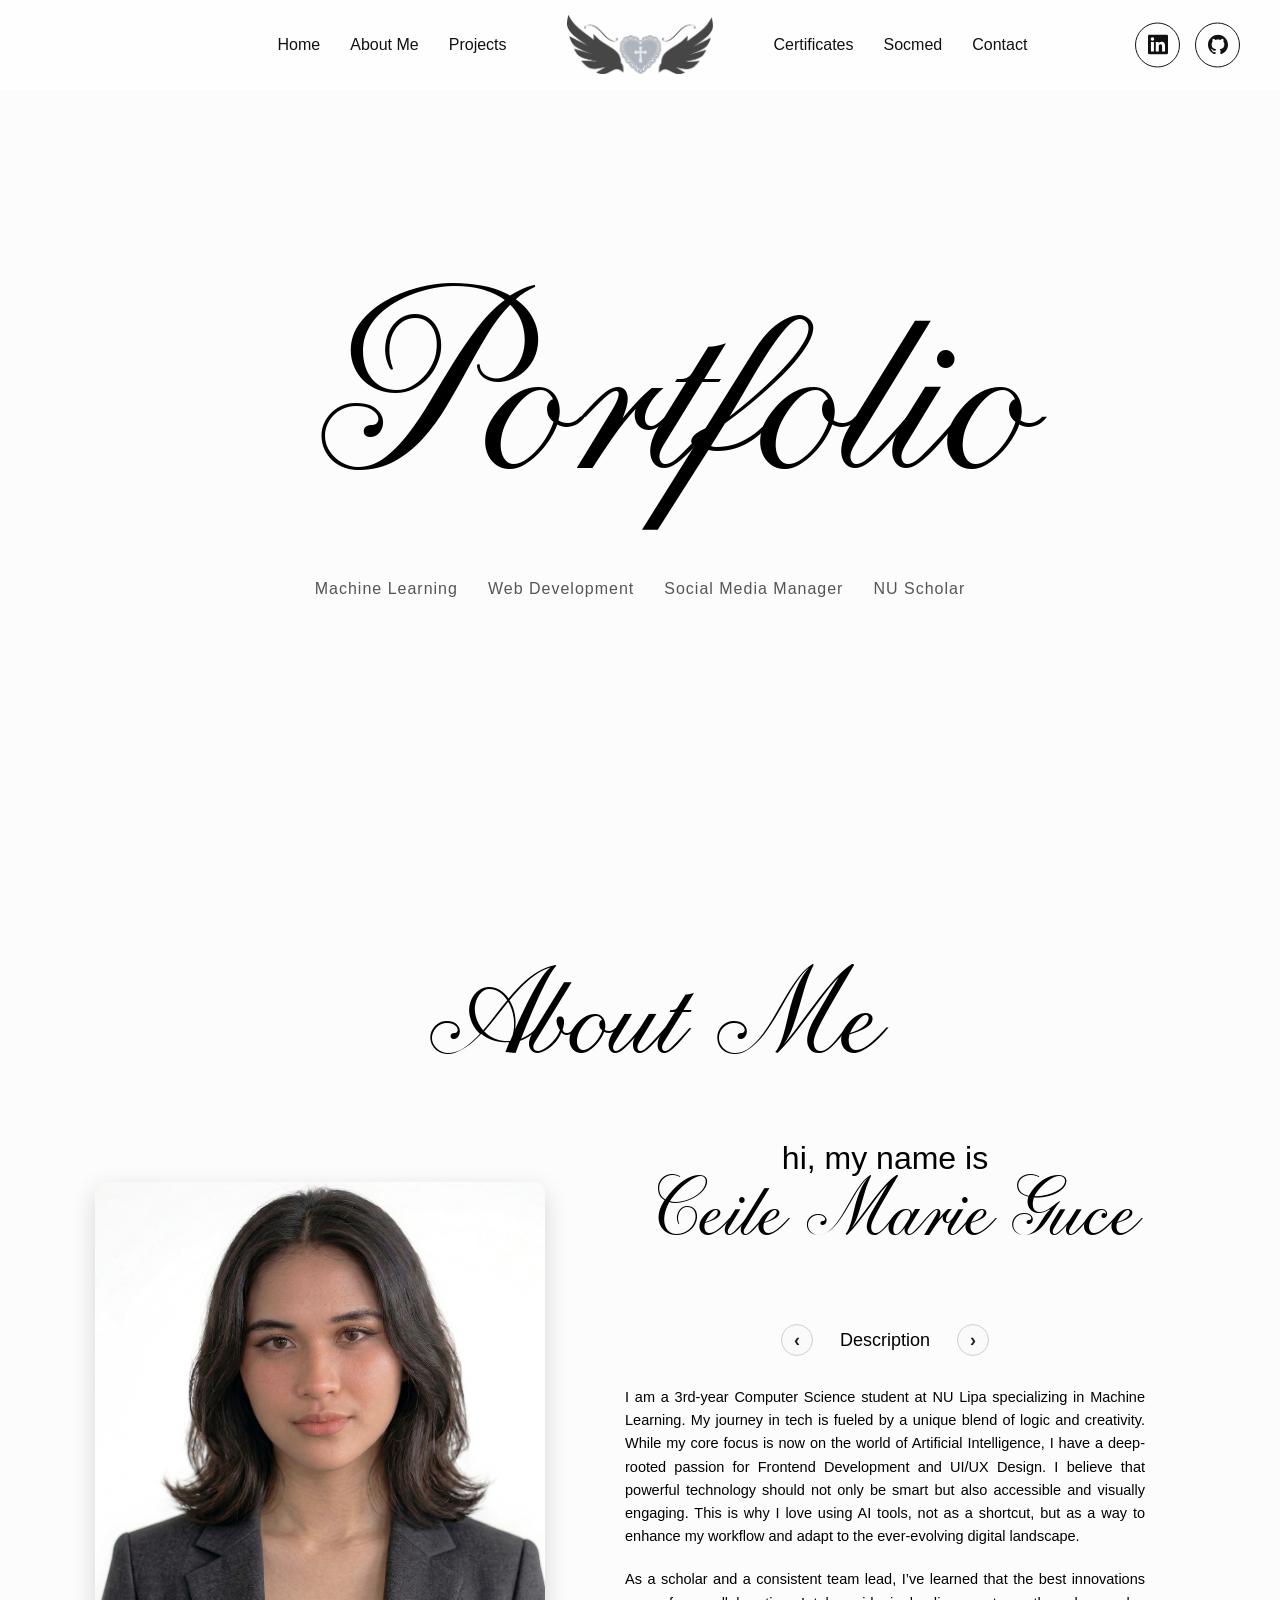
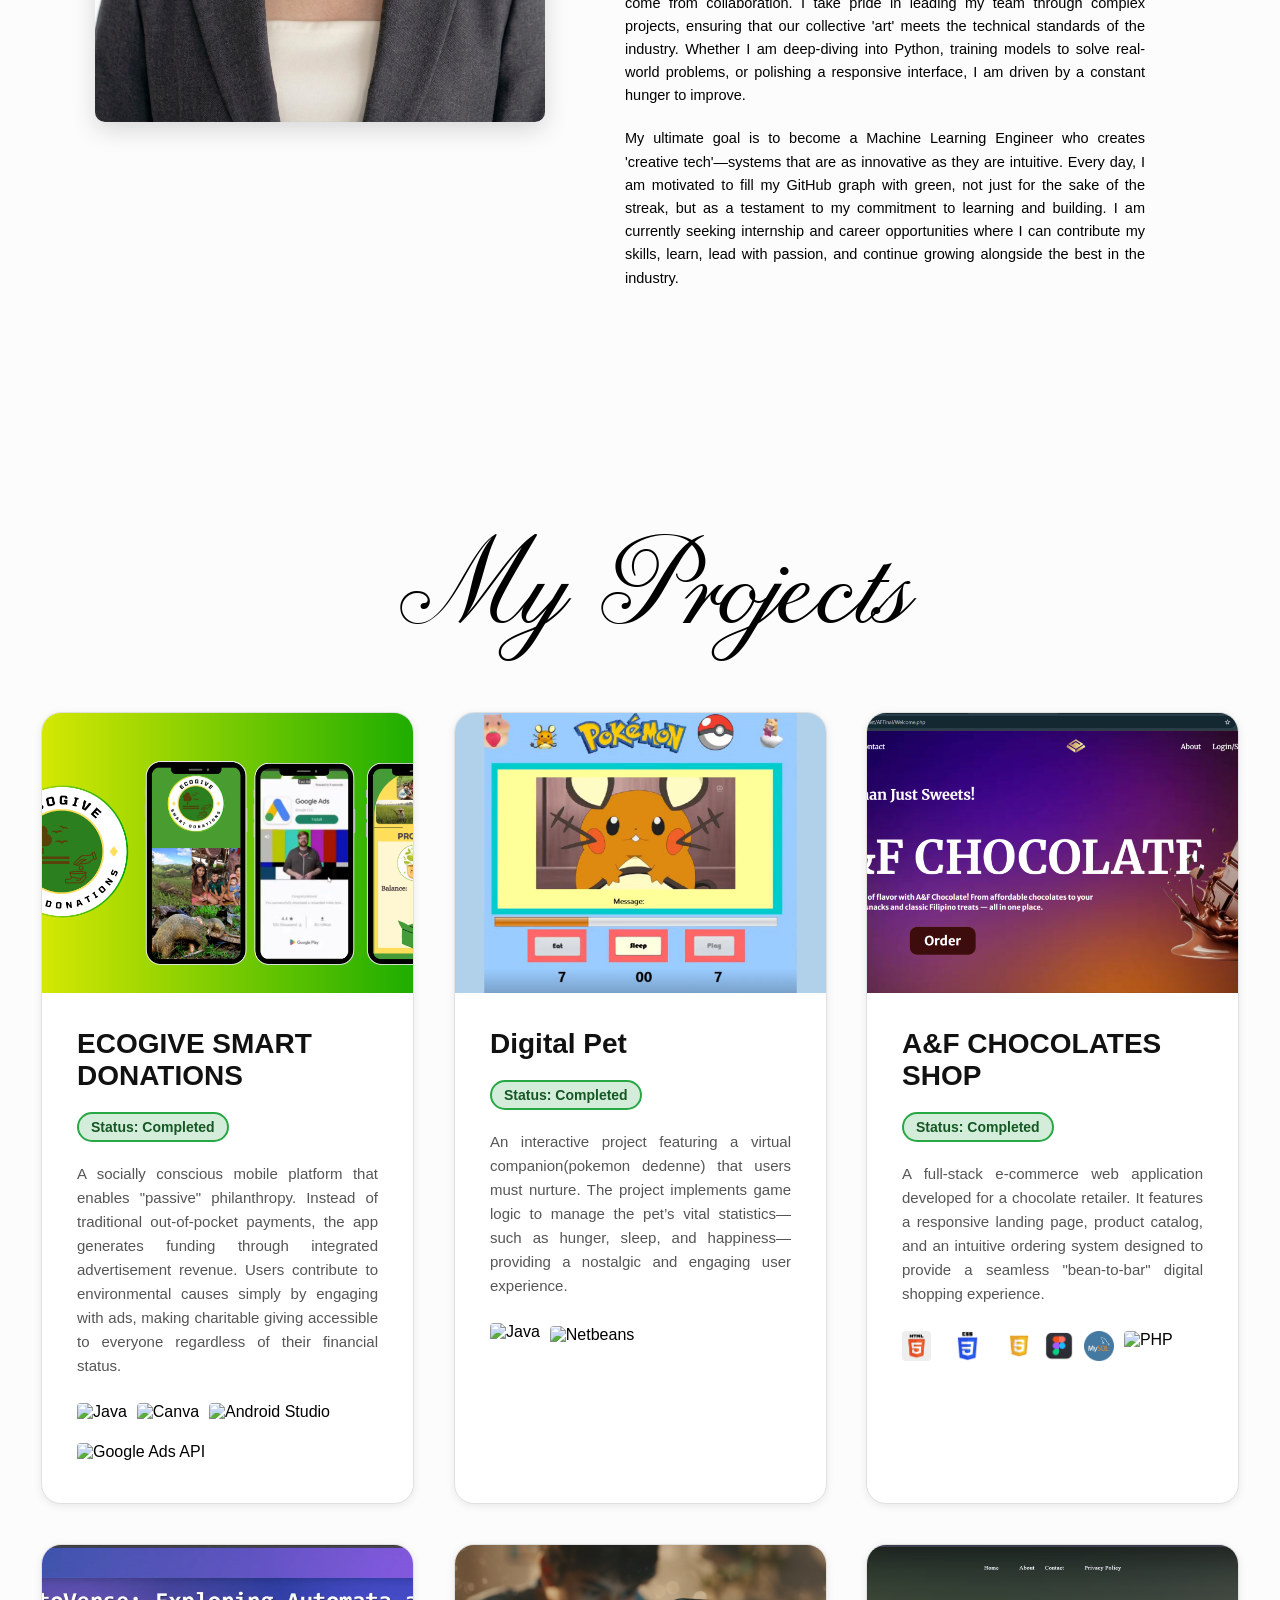
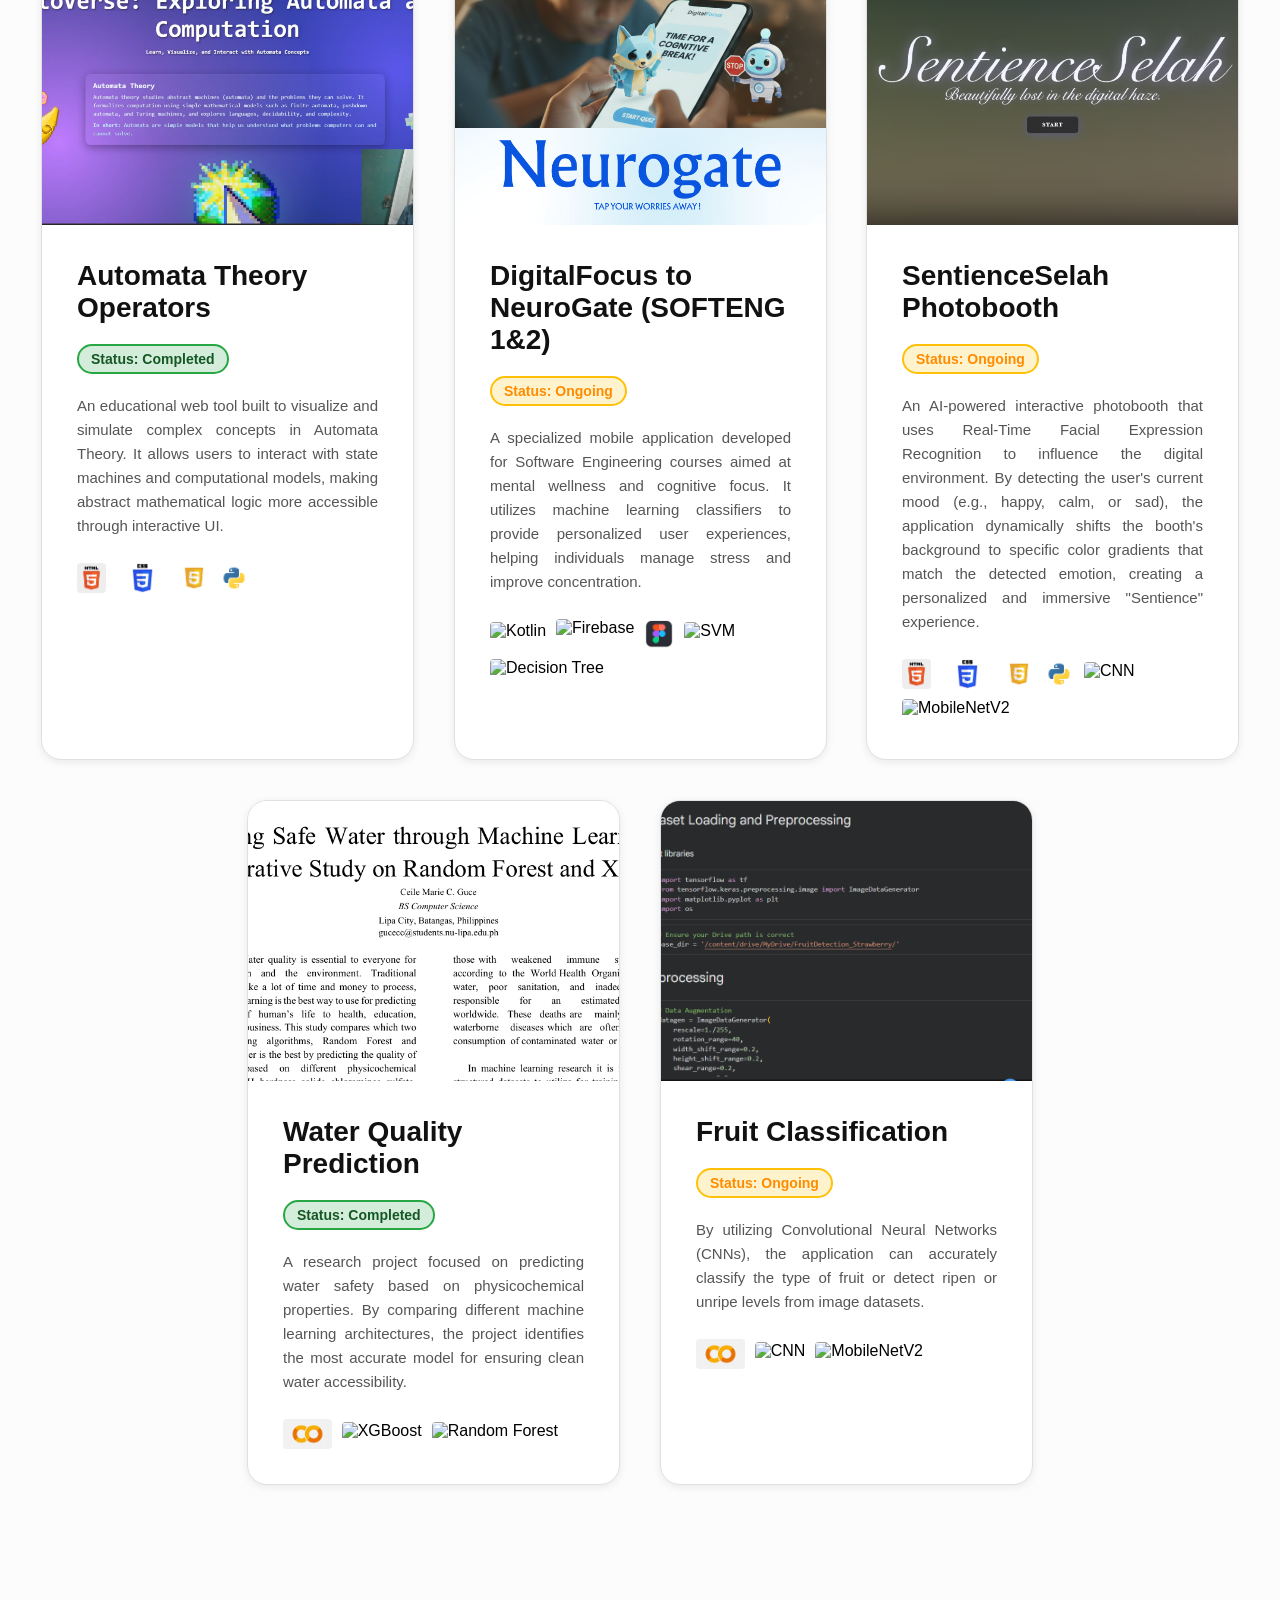
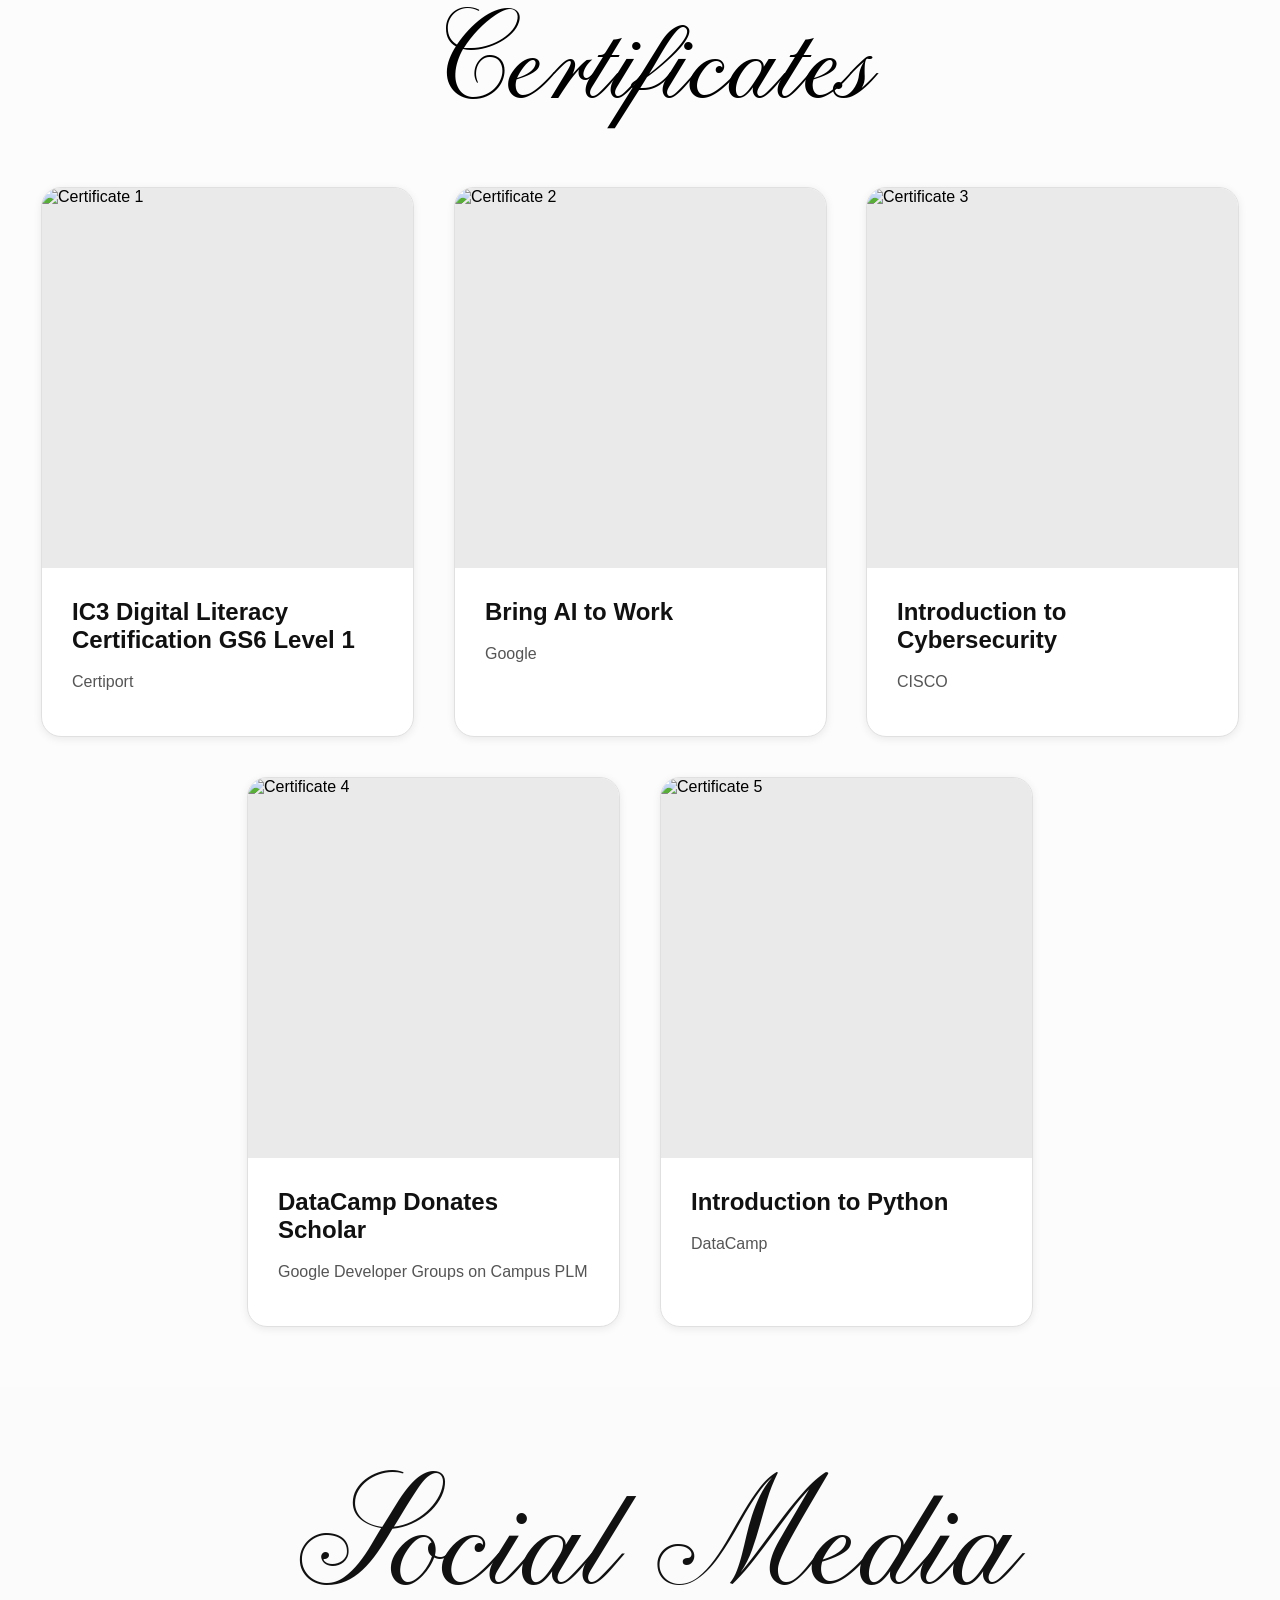
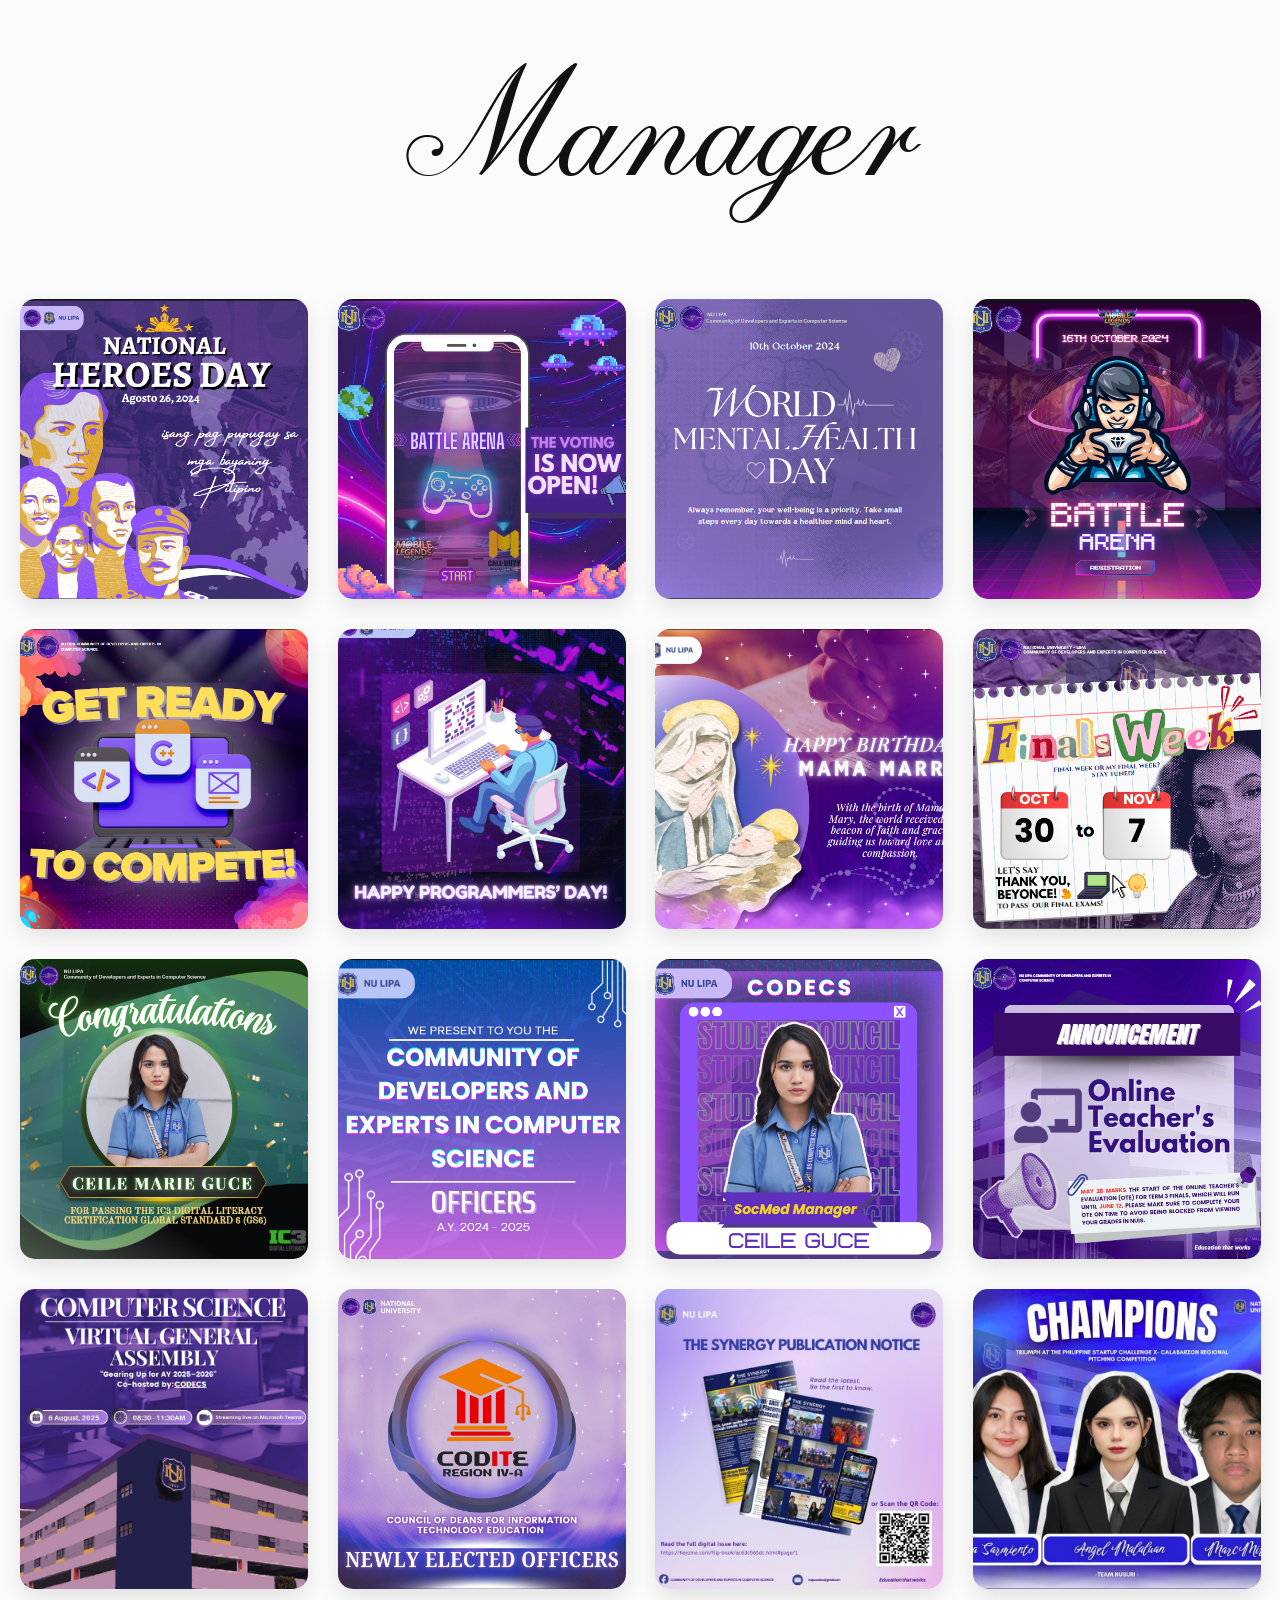
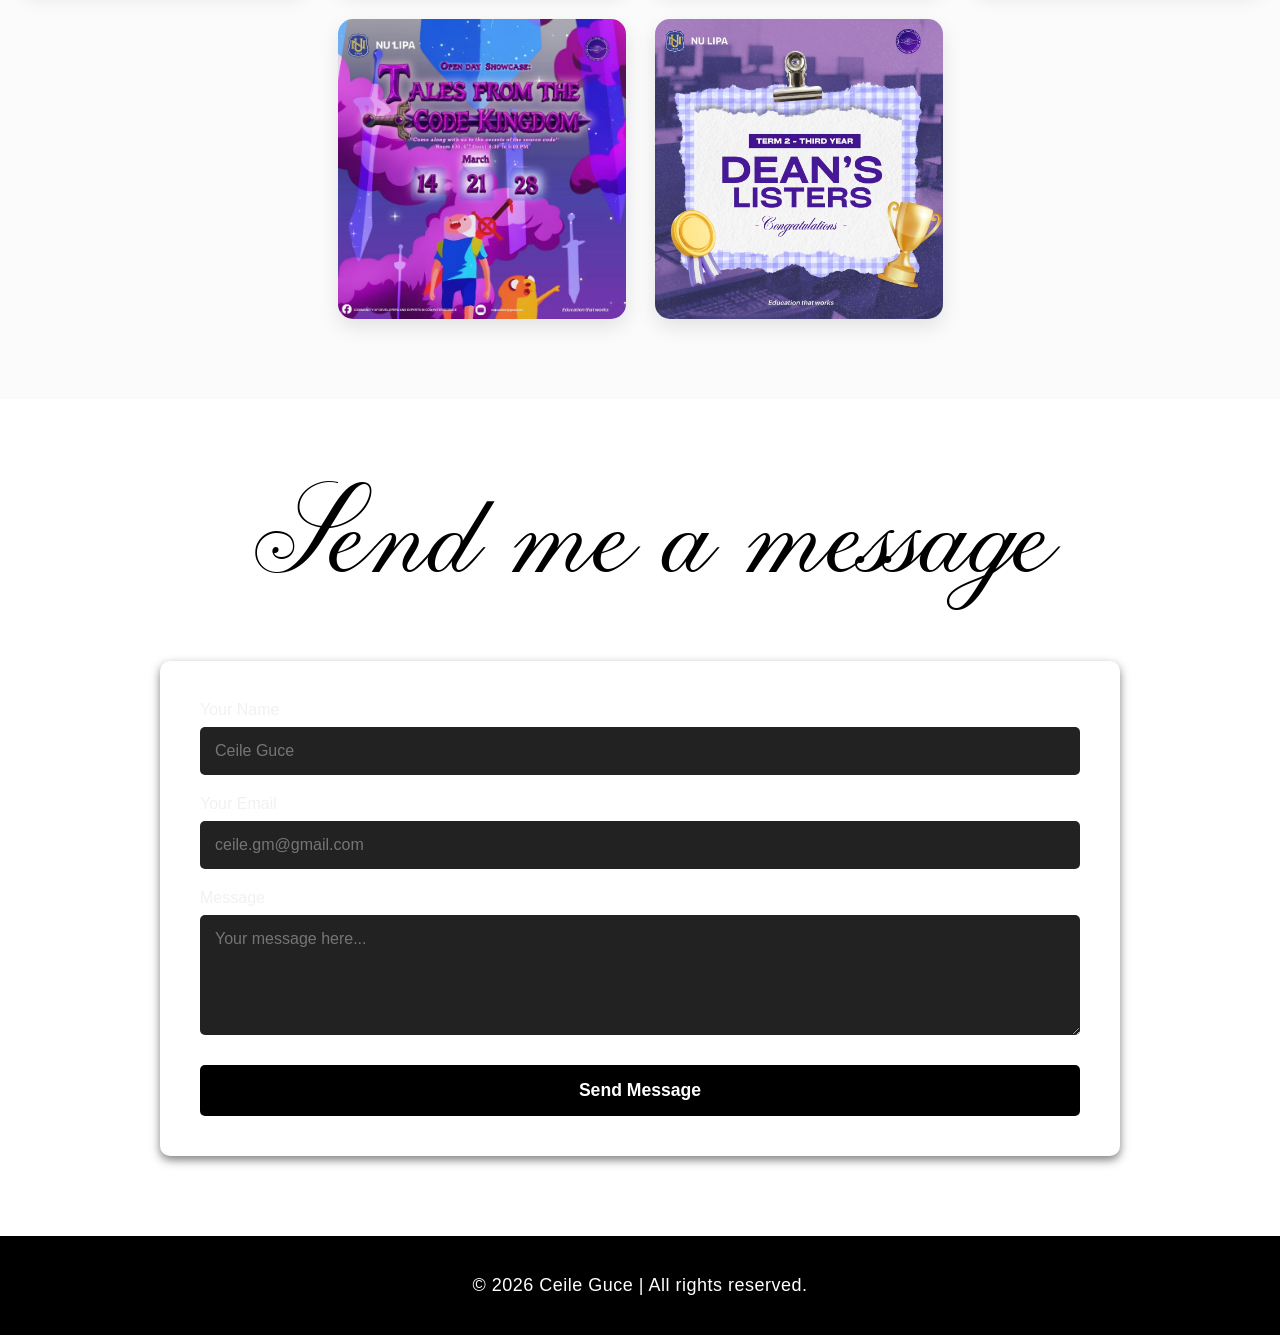
==== index.html @ 1e62b8c8 "changing the name" ====
﻿<!DOCTYPE html>
<html lang="en">
<head>
  <meta charset="utf-8" />
  <meta name="viewport" content="width=device-width, initial-scale=1.0"/>
  <title>Ceile Guce | Portfolio</title>
  <link rel="icon" type="image/png" href="images/icon.png" sizes="32x32">
  <link rel="apple-touch-icon" href="images/icon.png">
  <link rel="shortcut icon" href="images/icon.png" type="image/png">
  <link rel="stylesheet" href="styles.css?v=2">
  <script src="script.js"></script>
</head>
<body>


<header class="main-header">
    <!-- Hamburger Menu Icon -->
    <div class="hamburger" id="hamburger">
        <span></span>
        <span></span>
        <span></span>
    </div>

    <nav class="top-left-nav">
        <a href="#introduction" class="nav-link">Home</a>
        <a href="#about" class="nav-link">About Me</a>
        <a href="#csprj" class="nav-link">Projects</a>
    </nav>

    <!-- Top Center Logo -->
    <div class="top-center-logo">
        <img src="images/faith.png" alt="Faith Logo" class="logo-img">
    </div>

    <nav class="top-right-nav">
        <a href="#Certs" class="nav-link">Certificates</a>    
        <a href="#socmed-section" class="nav-link">Socmed</a>
        <a href="#contact-section" class="nav-link">Contact</a>
    </nav>

    <!-- Social Icons at Top Right -->
    <div class="social-icons">
        <a href="https://www.linkedin.com/in/ceile-marie-g-1647b1299/" target="_blank" rel="noopener noreferrer" class="social-circle" aria-label="LinkedIn">
            <svg viewBox="0 0 24 24" xmlns="http://www.w3.org/2000/svg">
                <path d="M20.447 20.452h-3.554v-5.569c0-1.328-.027-3.037-1.852-3.037-1.853 0-2.136 1.445-2.136 2.939v5.667H9.351V9h3.414v1.561h.046c.477-.9 1.637-1.85 3.37-1.85 3.601 0 4.267 2.37 4.267 5.455v6.286zM5.337 7.433c-1.144 0-2.063-.926-2.063-2.065 0-1.138.92-2.063 2.063-2.063 1.14 0 2.064.925 2.064 2.063 0 1.139-.925 2.065-2.064 2.065zm1.782 13.019H3.555V9h3.564v11.452zM22.225 0H1.771C.792 0 0 .774 0 1.729v20.542C0 23.227.792 24 1.771 24h20.451C23.2 24 24 23.227 24 22.271V1.729C24 .774 23.2 0 22.222 0h.003z"/>
            </svg>
        </a>
        <a href="https://github.com/Ceilemarie" target="_blank" rel="noopener noreferrer" class="social-circle" aria-label="GitHub">
            <svg viewBox="0 0 24 24" xmlns="http://www.w3.org/2000/svg">
                <path d="M12 .297c-6.63 0-12 5.373-12 12 0 5.303 3.438 9.8 8.205 11.385.6.113.82-.258.82-.577 0-.285-.01-1.04-.015-2.04-3.338.724-4.042-1.61-4.042-1.61C4.422 18.07 3.633 17.7 3.633 17.7c-1.087-.744.084-.729.084-.729 1.205.084 1.838 1.236 1.838 1.236 1.07 1.835 2.809 1.305 3.495.998.108-.776.417-1.305.76-1.605-2.665-.3-5.466-1.332-5.466-5.93 0-1.31.465-2.38 1.235-3.22-.135-.303-.54-1.523.105-3.176 0 0 1.005-.322 3.3 1.23.96-.267 1.98-.399 3-.405 1.02.006 2.04.138 3 .405 2.28-1.552 3.285-1.23 3.285-1.23.645 1.653.24 2.873.12 3.176.765.84 1.23 1.91 1.23 3.22 0 4.61-2.805 5.625-5.475 5.92.42.36.81 1.096.81 2.22 0 1.606-.015 2.896-.015 3.286 0 .315.21.69.825.57C20.565 22.092 24 17.592 24 12.297c0-6.627-5.373-12-12-12"/>
            </svg>
        </a>
    </div>
</header>


<section id="introduction" class="introc">
    <div class="intro-container">
        <h1 class="title">Portfolio</h1>
        <div class="credits-container">
            <span class="credit-item">Machine Learning</span>
            <span class="credit-item">Web Development</span>
            <span class="credit-item">Social Media Manager</span>
            <span class="credit-item">NU Scholar</span>
        </div>
    </div>
</section>

<section id="about" class="aboutc">
    <h2 class="boutme">About Me</h2>

    <div class="about-content">
        <div class="about-image">
            <img src="images/ceileg_formaltest.png" alt="Ceile Marie Guce" class="profile-photo">
        </div>
        <div class="about-text-content">
            <div class="name-intro">
                <p>hi, my name is</p>
                <span class="name">Ceile Marie Guce</span>
            </div>

            <div class="moreinfo compact-info">
                <div class="arrow-nav">
                    <button class="arrow-btn prev-btn" id="prev-btn" aria-label="Previous info">‹</button>
                    <span class="tab-name" id="tab-name">Description</span>
                    <button class="arrow-btn next-btn" id="next-btn" aria-label="Next info">›</button>
                </div>
                <div class="dynamic-content">
                    <div id="dynamic-info">
                        <p style="text-align: justify !important; margin-bottom: 20px; display: block;">I am a 3rd-year Computer Science student at NU Lipa specializing in Machine Learning. My journey in tech is fueled by a unique blend of logic and creativity. While my core focus is now on the world of Artificial Intelligence, I have a deep-rooted passion for Frontend Development and UI/UX Design. I believe that powerful technology should not only be smart but also accessible and visually engaging. This is why I love using AI tools, not as a shortcut, but as a way to enhance my workflow and adapt to the ever-evolving digital landscape.</p>
                        <p style="text-align: justify !important; margin-bottom: 20px; display: block;">As a scholar and a consistent team lead, I’ve learned that the best innovations come from collaboration. I take pride in leading my team through complex projects, ensuring that our collective 'art' meets the technical standards of the industry. Whether I am deep-diving into Python, training models to solve real-world problems, or polishing a responsive interface, I am driven by a constant hunger to improve.</p>
                        <p style="text-align: justify !important; margin-bottom: 20px; display: block;">My ultimate goal is to become a Machine Learning Engineer who creates 'creative tech'—systems that are as innovative as they are intuitive. Every day, I am motivated to fill my GitHub graph with green, not just for the sake of the streak, but as a testament to my commitment to learning and building. I am currently seeking internship and career opportunities where I can contribute my skills, learn, lead with passion, and continue growing alongside the best in the industry.</p>
                    </div>
                </div>
            </div>

            <div class="info-content-templates" hidden>
                <div id="description">
                    <p style="text-align: justify !important; margin-bottom: 20px; display: block;">I am a 3rd-year Computer Science student at NU Lipa specializing in Machine Learning. My journey in tech is fueled by a unique blend of logic and creativity. While my core focus is now on the world of Artificial Intelligence, I have a deep-rooted passion for Frontend Development and UI/UX Design. I believe that powerful technology should not only be smart but also accessible and visually engaging. This is why I love using AI tools, not as a shortcut, but as a way to enhance my workflow and adapt to the ever-evolving digital landscape.</p>
                    <p style="text-align: justify !important; margin-bottom: 20px; display: block;">As a scholar and a consistent team lead, I’ve learned that the best innovations come from collaboration. I take pride in leading my team through complex projects, ensuring that our collective 'art' meets the technical standards of the industry. Whether I am deep-diving into Python, training models to solve real-world problems, or polishing a responsive interface, I am driven by a constant hunger to improve.</p>
                    <p style="text-align: justify !important; margin-bottom: 20px; display: block;">My ultimate goal is to become a Machine Learning Engineer who creates 'creative tech'—systems that are as innovative as they are intuitive. Every day, I am motivated to fill my GitHub graph with green, not just for the sake of the streak, but as a testament to my commitment to learning and building. I am currently seeking internship and career opportunities where I can contribute my skills, learn, lead with passion, and continue growing alongside the best in the industry.</p>
                </div>
                
                <div id="education">
                    <ul>
                        <li>Bachelor of Science in Computer Science specialization in Machine Learning, National University-Lipa (2023-2027)</li>
                        <li>Fernando Air Base Integrated National High School (2017-2023)</li>
                    </ul>
                </div>
                <div id="experience">
                    <ul>
                        <li>Freelance Web Developer - Built a website for Capstone Project of Grade 12 students (PlastiScan).</li>
                        <li>Social Media Manager, CODECS (2024-2026).</li>
                        <li>BSCS Model for Marketing, NULipa (2023).</li>
                        <li>Representative, GIP (2025-2026).</li>
                    </ul>
                </div>
                <div id="skills">
                    <div class="skills-container">
                        <div class="skill-item">
                            <img src="programming_logo/html.webp" alt="HTML5" class="skill-logo">
                            <p>HTML5</p>
                        </div>
                        <div class="skill-item">
                            <img src="programming_logo/css.png" alt="CSS3" class="skill-logo">
                            <p>CSS3</p>
                        </div>
                        <div class="skill-item">
                            <img src="programming_logo/javascript.webp" alt="JavaScript" class="skill-logo">
                            <p>JavaScript</p>
                        </div>
                        <div class="skill-item">
                            <img src="programming_logo/python.png" alt="Python" class="skill-logo">
                            <p>Python</p>
                        </div>
                        <div class="skill-item">
                            <img src="programming_logo/google colab.png" alt="Google Colab" class="skill-logo">
                            <p>Google Colab</p>
                        </div>
                        <div class="skill-item">
                            <img src="programming_logo/Figma.png" alt="Figma" class="skill-logo">
                            <p>Figma</p>
                        </div>
                        <div class="skill-item">
                            <img src="programming_logo/mysql.png" alt="SQL" class="skill-logo">
                            <p>SQL</p>
                        </div>
                    </div>
                </div>
                <div id="achievements">
                    <ul>
                        <li>University Academic Excellence Benefit Scholar @ National University Lipa.</li>
                        <li>Google DataCamp Donates Scholar (2026).</li>
                        <li>Dean's Lister (Rank 3 | Term 2)</li>
                        <li>Selected as BSCS Model for Marketing, National University Lipa (2023).</li>
                        <li>Contributed to collaborative and client-facing project.</li>
                    </ul>
                </div>
            </div>
        </div>
    </div>

</section>




<!---Projects Section -->
<section id="csprj" class="projects">
  <h2 class="prj">My Projects</h2>
  
  <div class="projects-grid">
      <!-- Project 1 -->
      <a href="https://github.com/Ceilemarie/ECOGIVE" target="_blank" rel="noopener noreferrer" class="project-card">
          <div class="project-image-container">
              <!-- Change the src to your actual project image -->
              <img src="images/ecogive.png" alt="Project 1" class="project-img">
          </div>
          <div class="project-details">
              <h3 class="project-title">ECOGIVE SMART DONATIONS</h3>
              <span class="project-status completed">Status: Completed</span>
              <p class="project-desc"> A socially conscious mobile platform that enables "passive" philanthropy. Instead of traditional out-of-pocket payments, the app generates funding through integrated advertisement revenue. Users contribute to environmental causes simply by engaging with ads, making charitable giving accessible to everyone regardless of their financial status.</p>
              
              <div class="project-tech">
                  <img src="https://cdn.jsdelivr.net/gh/devicons/devicon@latest/icons/java/java-original.svg" alt="Java" class="tech-logo-img">
                  <img src="https://cdn.jsdelivr.net/gh/devicons/devicon@latest/icons/canva/canva-original.svg" alt="Canva" class="tech-logo-img">
                  <img src="https://cdn.jsdelivr.net/gh/devicons/devicon@latest/icons/androidstudio/androidstudio-original.svg" alt="Android Studio" class="tech-logo-img">
                  <img src="https://img.shields.io/badge/Google_Ads_API-4285F4?logo=googleads&logoColor=white" alt="Google Ads API" class="tech-logo-img" style="height:25px; object-fit:contain; border-radius:4px;">
                </div>
            </div>
        </a>

      <!-- Project 2 -->
      <a href="https://github.com/Ceilemarie/DigitalPet" target="_blank" rel="noopener noreferrer" class="project-card">
          <div class="project-image-container">
              <img src="images/digitalpet.png" alt="Project 2" class="project-img">
          </div>
          <div class="project-details">
              <h3 class="project-title">Digital Pet</h3>
                <span class="project-status completed">Status: Completed</span>
              <p class="project-desc">An interactive project featuring a virtual companion(pokemon dedenne) that users must nurture. The project implements game logic to manage the pet’s vital statistics—such as hunger, sleep, and happiness—providing a nostalgic and engaging user experience.</p>
              
              <div class="project-tech">
                  <img src="https://cdn.jsdelivr.net/gh/devicons/devicon@latest/icons/java/java-original.svg" alt="Java" class="tech-logo-img">
                  <img src="https://img.shields.io/badge/NetBeans-1b6ac6?logo=apache-netbeans&logoColor=white" alt="Netbeans" class="tech-logo-img" style="height:25px; object-fit:contain; border-radius:4px;">
              </div>
          </div>
      </a>

      <!-- Project 3-->
      <a href="https://github.com/Ceilemarie/A-F" target="_blank" rel="noopener noreferrer" class="project-card">
          <div class="project-image-container">
              <img src="images/a&f.png" alt="Project 3" class="project-img">
          </div>
          <div class="project-details">
              <h3 class="project-title">A&F CHOCOLATES SHOP</h3>
                <span class="project-status completed">Status: Completed</span>
              <p class="project-desc">A full-stack e-commerce web application developed for a chocolate retailer. It features a responsive landing page, product catalog, and an intuitive ordering system designed to provide a seamless "bean-to-bar" digital shopping experience.</p>
              
              <div class="project-tech">
                  <img src="programming_logo/html.webp" alt="HTML" class="tech-logo-img">
                  <img src="programming_logo/css.png" alt="CSS" class="tech-logo-img">
                  <img src="programming_logo/javascript.webp" alt="JavaScript" class="tech-logo-img">
                  <img src="programming_logo/Figma.png" alt="Figma" class="tech-logo-img">
                  <img src="programming_logo/mysql.png" alt="MySQL" class="tech-logo-img">
                  <img src="https://cdn.jsdelivr.net/gh/devicons/devicon@latest/icons/php/php-original.svg" alt="PHP" class="tech-logo-img">
              </div>
          </div>
      </a>

       <!-- Project 4-->
       <a href="https://github.com/Ceilemarie/AUTOMATA-THEORY-OPERATORS" target="_blank" rel="noopener noreferrer" class="project-card">
          <div class="project-image-container">
              <img src="images/automata.png" alt="Project 4" class="project-img">
          </div>
          <div class="project-details">
              <h3 class="project-title">Automata Theory Operators</h3>
                <span class="project-status completed">Status: Completed</span>
              <p class="project-desc">An educational web tool built to visualize and simulate complex concepts in Automata Theory. It allows users to interact with state machines and computational models, making abstract mathematical logic more accessible through interactive UI.</p>
              
              <div class="project-tech">
                  <img src="programming_logo/html.webp" alt="HTML" class="tech-logo-img">
                  <img src="programming_logo/css.png" alt="CSS" class="tech-logo-img">
                  <img src="programming_logo/javascript.webp" alt="JavaScript" class="tech-logo-img">
                  <img src="programming_logo/python.png" alt="Python" class="tech-logo-img">
              </div>
          </div>
      </a>

        <!-- Project 5-->
       <a href="https://github.com/your-username/neurogate-repo" target="_blank" rel="noopener noreferrer" class="project-card">
          <div class="project-image-container">
              <img src="images/Neurogate .png" alt="Project 5" class="project-img">
          </div>
          <div class="project-details">
              <h3 class="project-title">DigitalFocus to NeuroGate (SOFTENG 1&2)</h3>
              <span class="project-status ongoing">Status: Ongoing</span>
              <p class="project-desc">A specialized mobile application developed for Software Engineering courses aimed at mental wellness and cognitive focus. It utilizes machine learning classifiers to provide personalized user experiences, helping individuals manage stress and improve concentration.</p>
              
              <div class="project-tech">
                  <img src="https://img.shields.io/badge/Kotlin-B125EA?logo=kotlin&logoColor=white" alt="Kotlin" class="tech-logo-img" style="height:25px; object-fit:contain; border-radius:4px;">
                  <img src="https://cdn.jsdelivr.net/gh/devicons/devicon@latest/icons/firebase/firebase-original.svg" alt="Firebase" class="tech-logo-img">
                  <img src="programming_logo/Figma.png" alt="Figma" class="tech-logo-img">
                  <img src="https://img.shields.io/badge/SVM-FF6F00?logo=scikit-learn&logoColor=white" alt="SVM" class="tech-logo-img" style="height:25px; object-fit:contain; border-radius:4px;">
                  <img src="https://img.shields.io/badge/Decision_Tree-4CAF50?logo=scikitlearn&logoColor=white" alt="Decision Tree" class="tech-logo-img" style="height:25px; object-fit:contain; border-radius:4px;">
              </div>
          </div>
      </a>
       
        <!-- Project 6-->
       <a href="https://github.com/your-username/sentience-repo" target="_blank" rel="noopener noreferrer" class="project-card">
          <div class="project-image-container">
              <img src="images/sentience.png" alt="Project 6" class="project-img">
          </div>
          <div class="project-details">
              <h3 class="project-title">SentienceSelah Photobooth</h3>
              <span class="project-status ongoing">Status: Ongoing</span>
              <p class="project-desc">An AI-powered interactive photobooth that uses Real-Time Facial Expression Recognition to influence the digital environment. By detecting the user's current mood (e.g., happy, calm, or sad), the application dynamically shifts the booth's background to specific color gradients that match the detected emotion, creating a personalized and immersive "Sentience" experience.</p>
              <div class="project-tech">
                  <img src="programming_logo/html.webp" alt="HTML" class="tech-logo-img">
                  <img src="programming_logo/css.png" alt="CSS" class="tech-logo-img">
                  <img src="programming_logo/javascript.webp" alt="JavaScript" class="tech-logo-img">
                  <img src="programming_logo/python.png" alt="Python" class="tech-logo-img">
                  <img src="https://img.shields.io/badge/CNN-FF9900?logo=tensorflow&logoColor=white" alt="CNN" class="tech-logo-img" style="height:25px; object-fit:contain; border-radius:4px;">
                  <img src="https://img.shields.io/badge/MobileNetV2-00599C?logo=keras&logoColor=white" alt="MobileNetV2" class="tech-logo-img" style="height:25px; object-fit:contain; border-radius:4px;">
              </div>


                         
          </div>
      </a>
               <!-- Project 7-->
       <a href="https://github.com/Ceilemarie/Water_Quality_Prediction-Using-XGBoost-Random-Forest" target="_blank" rel="noopener noreferrer" class="project-card">
          <div class="project-image-container">
              <img src="images/water.png" alt="Project 7" class="project-img">
          </div>
          <div class="project-details">
              <h3 class="project-title">Water Quality Prediction</h3>
              <span class="project-status completed">Status: Completed</span>
              <p class="project-desc">A research project focused on predicting water safety based on physicochemical properties. By comparing different machine learning architectures, the project identifies the most accurate model for ensuring clean water accessibility.</p>
              <div class="project-tech">
                  <img src="programming_logo/google colab.png" alt="Google Colab" class="tech-logo-img">
                  <img src="https://img.shields.io/badge/XGBoost-1296DB?logo=xgboost&logoColor=white" alt="XGBoost" class="tech-logo-img" style="height:25px; object-fit:contain; border-radius:4px;">
                  <img src="https://img.shields.io/badge/Random_Forest-4CAF50?logo=scikitlearn&logoColor=white" alt="Random Forest" class="tech-logo-img" style="height:25px; object-fit:contain; border-radius:4px;">
    
              </div>


                            
          </div>
      </a>
                  <!-- Project 8-->
       <a href="https://github.com/Ceilemarie/StrawberryClassification_CustomCNN-MobileNetV2" target="_blank" rel="noopener noreferrer" class="project-card">
          <div class="project-image-container">
              <img src="images/fruit.png" alt="Project 8" class="project-img">
          </div>
          <div class="project-details">
              <h3 class="project-title">Fruit Classification</h3>
                <span class="project-status ongoing">Status: Ongoing</span>
              <p class="project-desc">By utilizing Convolutional Neural Networks (CNNs), the application can accurately classify the type of fruit or detect ripen or unripe levels from image datasets.</p>
              <div class="project-tech">
                  <img src="programming_logo/google colab.png" alt="Google Colab" class="tech-logo-img">
                  <img src="https://img.shields.io/badge/CNN-FF9900?logo=tensorflow&logoColor=white" alt="CNN" class="tech-logo-img" style="height:25px; object-fit:contain; border-radius:4px;">
                  <img src="https://img.shields.io/badge/MobileNetV2-00599C?logo=keras&logoColor=white" alt="MobileNetV2" class="tech-logo-img" style="height:25px; object-fit:contain; border-radius:4px;">
    
              </div>          
          </div>
      </a>


  </div>
</section>

 <section id="Certs" class="ctrs">
    <h1 class="certs-intro">Certificates</h1>
    <div class="certs-grid">
        <!-- Certificate 1 -->
        <div class="cert-card" onclick="openCertModal(this)">
            <div class="cert-image-container">
                <img src="PORTFOLIO PREVIEW ONLY - CEILE MARIE GUCE/1.PNG" alt="Certificate 1" class="cert-img">
            </div>
            <div class="cert-details">
                <h3 class="cert-title"> IC3 Digital Literacy Certification GS6 Level 1</h3>
                <p class="cert-desc">Certiport</p>
            </div>
        </div>
        <!-- Certificate 2 -->
        <div class="cert-card" onclick="openCertModal(this)">
            <div class="cert-image-container">
                <img src="PORTFOLIO PREVIEW ONLY - CEILE MARIE GUCE/2.PNG" alt="Certificate 2" class="cert-img">
            </div>
            <div class="cert-details">
                <h3 class="cert-title">Bring AI to Work</h3>
                <p class="cert-desc">Google</p>
            </div>
        </div>
        <!-- Certificate 3 -->
        <div class="cert-card" onclick="openCertModal(this)">
            <div class="cert-image-container">
                <img src="PORTFOLIO PREVIEW ONLY - CEILE MARIE GUCE/3.PNG" alt="Certificate 3" class="cert-img">
            </div>
            <div class="cert-details">
                <h3 class="cert-title">Introduction to Cybersecurity</h3>
                <p class="cert-desc">CISCO</p>
            </div>
        </div>

         <!-- Certificate 4 -->
        <div class="cert-card" onclick="openCertModal(this)">
            <div class="cert-image-container">
                <img src="PORTFOLIO PREVIEW ONLY - CEILE MARIE GUCE/4.PNG" alt="Certificate 4" class="cert-img">
            </div>
            <div class="cert-details">
                <h3 class="cert-title">DataCamp Donates Scholar</h3>
                <p class="cert-desc">Google Developer Groups on Campus PLM</p>
            </div>
        </div>

          <!-- Certificate 5 -->
        <div class="cert-card" onclick="openCertModal(this)">
            <div class="cert-image-container">
                <img src="PORTFOLIO PREVIEW ONLY - CEILE MARIE GUCE/5.PNG" alt="Certificate 5" class="cert-img">
            </div>
            <div class="cert-details">
                <h3 class="cert-title">Introduction to Python</h3>
                <p class="cert-desc">DataCamp</p>
            </div>
        </div>
    </div>
</section>

<!-- Certificate Modal -->
<div id="certModal" class="modal" onclick="closeCertModal(event)">
    <span class="close" onclick="closeCertModal(event)">&times;</span>
    <img class="modal-content" id="img01" oncontextmenu="return false;">
    <div id="caption"></div>
</div>



<section id="socmed-section" class="socmed-container">
    <h1 class="socmed-intro">Social Media Manager</h1>
    <div class="socmed-grid">
        <div class="socmed-card" onclick="openSocmedModal(this)" style="cursor: pointer;">
            <img src="images/post1.png" alt="Socmed Post" class="socmed-img">
        </div>
        <div class="socmed-card" onclick="openSocmedModal(this)" style="cursor: pointer;">
            <img src="images/post2.png" alt="Socmed Post" class="socmed-img">
        </div>
        <div class="socmed-card" onclick="openSocmedModal(this)" style="cursor: pointer;">
            <img src="images/post3.png" alt="Socmed Post" class="socmed-img">
        </div>
        <div class="socmed-card" onclick="openSocmedModal(this)" style="cursor: pointer;">
            <img src="images/post4.png" alt="Socmed Post" class="socmed-img">
        </div>
        <div class="socmed-card" onclick="openSocmedModal(this)" style="cursor: pointer;">
            <img src="images/post5.png" alt="Socmed Post" class="socmed-img">
        </div>
        <div class="socmed-card" onclick="openSocmedModal(this)" style="cursor: pointer;">
            <img src="images/post6.png" alt="Socmed Post" class="socmed-img">
        </div>
        <div class="socmed-card" onclick="openSocmedModal(this)" style="cursor: pointer;">
            <img src="images/post7.png" alt="Socmed Post" class="socmed-img">
        </div>
        <div class="socmed-card" onclick="openSocmedModal(this)" style="cursor: pointer;">
            <img src="images/post8.png" alt="Socmed Post" class="socmed-img">
        </div>
        <div class="socmed-card" onclick="openSocmedModal(this)" style="cursor: pointer;">
            <img src="images/post9.png" alt="Socmed Post" class="socmed-img">
        </div>
        <div class="socmed-card" onclick="openSocmedModal(this)" style="cursor: pointer;">
            <img src="images/post10.png" alt="Socmed Post" class="socmed-img">
        </div>
        <div class="socmed-card" onclick="openSocmedModal(this)" style="cursor: pointer;">
            <img src="images/post11.png" alt="Socmed Post" class="socmed-img">
        </div>
        <div class="socmed-card" onclick="openSocmedModal(this)" style="cursor: pointer;">
            <img src="images/post12.png" alt="Socmed Post" class="socmed-img">
        </div>
        <div class="socmed-card" onclick="openSocmedModal(this)" style="cursor: pointer;">
            <img src="images/post 13.jpg" alt="Socmed Post" class="socmed-img">
        </div>
        <div class="socmed-card" onclick="openSocmedModal(this)" style="cursor: pointer;">
            <img src="images/post 14.jpg" alt="Socmed Post" class="socmed-img">
        </div>
        <div class="socmed-card" onclick="openSocmedModal(this)" style="cursor: pointer;">
            <img src="images/post 15.jpg" alt="Socmed Post" class="socmed-img">
        </div>
        <div class="socmed-card" onclick="openSocmedModal(this)" style="cursor: pointer;">
            <img src="images/post 16.jpg" alt="Socmed Post" class="socmed-img">
        </div>
        <div class="socmed-card" onclick="openSocmedModal(this)" style="cursor: pointer;">
            <img src="images/post 17.jpg" alt="Socmed Post" class="socmed-img">
        </div>
        <div class="socmed-card" onclick="openSocmedModal(this)" style="cursor: pointer;">
            <img src="images/post 18.jpg" alt="Socmed Post" class="socmed-img">
        </div>
    </div>
</section>




<section id="contact-section" class="contact-container">
    <h2 class="contact-title">Send me a message</h2>
    <form class="contact-form" action="https://formsubmit.co/ceile.guce@gmail.com" method="POST">
        <!-- Optional form config -->
        <input type="hidden" name="_subject" value="New message from Portfolio!">
        <input type="hidden" name="_captcha" value="false">

        <div class="form-group">
            <label for="name">Your Name</label>
            <input type="text" id="name" name="name" placeholder="Ceile Guce" required>
        </div>
        
        <div class="form-group">
            <label for="email">Your Email</label>
            <input type="email" id="email" name="email" placeholder="ceile.gm@gmail.com" required>
        </div>
        
        <div class="form-group">
            <label for="message">Message</label>
            <textarea id="message" name="message" rows="5" placeholder="Your message here..." required></textarea>
        </div>
        
        <button type="submit" class="submit-btn">Send Message</button>
    </form>
</section>

<!-- Footer -->
<footer class="footer">
    <p>&copy; 2026 Ceile Guce | All rights reserved.</p>
</footer>

</body>
</html>
---- styles.css ----
@font-face {
  font-family: 'lt_perfume';
  src: url('./lt_perfume/LTPerfume-2.ttf');
}

@import url('https://fonts.googleapis.com/css2?family=Inter:wght@400;500;600;700&display=swap');
@import url('https://fonts.googleapis.com/css2?family=Poppins:wght@400;500;600&display=swap');

html {
  scroll-behavior: smooth;
}

* {
  box-sizing: border-box;
}

body, html {
  overflow-x: hidden !important;
  margin: 0;
  padding: 0;
  font-family: 'Inter', sans-serif;
  scroll-behavior: smooth; /* Enables smooth scrolling when clicking anchor text */
}

h1.title, .title {
  font-family: 'lt_perfume' !important;
  font-weight: lighter;
  font-size: 250px;
  text-align: center;
  padding: 20px 0;
  margin: 0;
  color: #000;
}

h2.boutme, .boutme, h1.certs-intro, .certs-intro, .contact-title, h2.prj {
  font-family: 'lt_perfume' !important;
  font-weight: lighter;
  font-size: 120px;
  text-align: center;
  margin: 0 0 30px 0;
  color: #000;
  width: 100%;
}

p {
  font-family: 'Inter', sans-serif;
  margin: 0;
  display: inline;
  line-height: 1;
  vertical-align: baseline;
}

.name-intro {
  display: flex;
  justify-content: center;
  align-items: center;
  gap: 10px;
  flex-wrap: wrap;
  margin-top: 0;
  margin-bottom: 0;
}

.name-intro p {
  font-size: 32px;
}

.center-name {
  display: flex;
  flex-direction: row;
  justify-content: center;
  align-items: center;
  gap: 15px;
  flex-wrap: wrap;
  width: 100%;
  margin-bottom: 40px;
  margin-top: 0;
  text-align: center;
}

.name {
  font-family: 'lt_perfume' !important;
  font-size: 80px;
  display: inline;
  margin: 0;
  line-height: 1;
  vertical-align: baseline;
}

.description {
  font-family: 'Inter', sans-serif;
  text-align: justify !important; text-justify: inter-word !important;
  margin-top: -30px;
}

.description p {
  display: block;
  font-family: 'Inter', sans-serif;
  font-size: 22px;
  line-height: 1.55;
  margin: 0;
  text-align: justify !important; text-justify: inter-word !important;
}

.dynamic-content {
  margin-top: 0px;
  display: flex;
  justify-content: center;
  align-items: flex-start;
  min-height: 400px; /* Increased to account for the longer new description */
}

#dynamic-info {
  width: 100%;
}

.dynamic-content p, #dynamic-info p, #description p {
    font-family: 'Inter', sans-serif;
    font-size: 14.5px;
    line-height: 1.6;
    margin-bottom: 30px;
    color: #000;
    text-align: justify !important; text-justify: inter-word !important;
    text-justify: inter-word;
}

/* Bullets styling for about section templates */
#dynamic-info ul {
  margin: 0;
  padding-left: 20px;
  text-align: justify !important; text-justify: inter-word !important;
}

#dynamic-info li {
  font-family: 'Inter', sans-serif;
  font-size: 14px;
  line-height: 1.6;
  margin-bottom: 12px;
  color: #000;
}

a, span {
  font-family: 'Inter', sans-serif;
}

.introc {
  background: #fcfcfc;
  width: 100vw;
  min-height: 100vh;
  display: flex;
  align-items: center;
  justify-content: center;
  flex-direction: column; /* Allows intro-container to act as column block */
  position: relative; /* Allows absolute positioning for social icons */
  overflow: hidden; /* Prevents horizontal scroll from 100vw */
}




/* Main Header Overlay */
.main-header {
  position: fixed;
  top: 0;
  left: 0;
  width: 100%;
  height: 90px;
  background: rgba(255, 255, 255, 0.7);
  backdrop-filter: blur(10px);
  -webkit-backdrop-filter: blur(10px);
  display: flex;
  justify-content: space-between;
  align-items: center;
  z-index: 1000;
  padding: 0 40px;
  transition: background 0.3s ease, box-shadow 0.3s ease;
  border-bottom: 1px solid rgba(255, 255, 255, 0.3);
  box-sizing: border-box;
}

.main-header.scrolled {
  background: rgba(255, 255, 255, 0.8);
  backdrop-filter: blur(12px);
  -webkit-backdrop-filter: blur(12px);
  box-shadow: 0 2px 15px rgba(0, 0, 0, 0.08);
}

/* Navigations */
.top-left-nav, .top-right-nav {
  display: flex;
  height: 45px;
  align-items: center;
  gap: 30px;
  flex: 1;
}

.top-left-nav {
  justify-content: flex-end;
  padding-right: 60px;
}

.top-right-nav {
  justify-content: flex-start;
  padding-left: 60px;
}

.nav-link {
  font-family: 'Inter', sans-serif;
  font-size: 16px;
  font-weight: 500;
  color: #111;
  text-decoration: none;
  transition: opacity 0.3s ease;
}

.nav-link:hover {
  opacity: 0.6;
}

/* Hamburger Menu */
.hamburger {
  display: none;
  flex-direction: column;
  cursor: pointer;
  gap: 6px;
}

.hamburger span {
  width: 25px;
  height: 3px;
  background-color: #111;
  transition: all 0.3s ease;
  border-radius: 2px;
}

.hamburger.active span:nth-child(1) {
  transform: rotate(45deg) translate(10px, 10px);
}

.hamburger.active span:nth-child(2) {
  opacity: 0;
}

.hamburger.active span:nth-child(3) {
  transform: rotate(-45deg) translate(7px, -7px);
}

/* Mobile Menu */
.mobile-menu {
  display: none;
  position: fixed;
  top: 70px;
  left: 0;
  right: 0;
  background: rgba(255, 255, 255, 0.98);
  flex-direction: column;
  padding: 20px;
  gap: 15px;
  z-index: 999;
  border-bottom: 1px solid #ddd;
}

.mobile-menu.active {
  display: flex;
}

.mobile-menu .nav-link {
  font-size: 16px;
  padding: 10px;
  text-align: center;
  border-radius: 5px;
  transition: background 0.2s ease;
}

.mobile-menu .nav-link:hover {
  background: #f0f0f0;
  opacity: 1;
}

/* Top Center Logo */
.top-center-logo {
  display: flex;
  align-items: center;
  justify-content: center;
  flex: 0 0 auto;
}

.logo-img {
  height: 60px;
  width: auto;
  object-fit: contain;
}

/* Social Icons (Top Right) */
.social-icons {
  display: flex;
  gap: 15px;
  position: absolute;
  right: 40px;
  top: 50%;
  transform: translateY(-50%);
}

.social-circle {
  display: flex;
  align-items: center;
  justify-content: center;
  width: 45px;
  height: 45px;
  border-radius: 50%;
  background-color: transparent;
  border: 1px solid #111;
  color: #111;
  text-decoration: none;
  transition: all 0.3s ease;
}

.social-circle svg {
  width: 20px;
  height: 20px;
  fill: currentColor;
}

.social-circle:hover {
  background-color: #111;
  color: #fcfcfc;
  transform: translateY(-3px);
  box-shadow: 0 4px 10px rgba(0, 0, 0, 0.15);
}

/* Movie Credits Animation (Below Portfolio Title) */
.intro-container {
  display: flex;
  flex-direction: column;
  align-items: center;
  justify-content: center;
  width: 100vw;
  text-align: center;
  margin-top: -50px; /* Slight visual nudge to center exactly inside viewport if needed */
}

.credits-container {
  display: flex;
  flex-wrap: wrap;
  align-items: center;
  justify-content: center;
  width: 100%;
  gap: 30px; /* Increased gap to separate the words without bullets */
  margin-top: -30px; /* Negative margin to pull it closer to the large Portfolio title */
  animation: fadeTogether 6s infinite ease-in-out; /* Fades in and out infinitely */
}

.credit-item {
  font-family: 'Poppins', sans-serif;
  top: 20px;
  font-size: 16px;
  font-weight: 400;
  letter-spacing: 1px;
  color: #555;
  line-height: 1;
}

@keyframes fadeTogether {
  0% { opacity: 0; transform: scale(0.98); }
  25% { opacity: 1; transform: scale(1); }
  75% { opacity: 1; transform: scale(1); }
  100% { opacity: 0; transform: scale(0.98); }
}

.aboutc {
  background: #fcfcfc;
  width: 100%;
  min-height: 60vh;
  padding: 60px 20px;
  display: flex;
  flex-direction: column;
  align-items: center;
  justify-content: center;
}

.about-content {
  display: flex;
  top:20px;
  gap: 40px; 
  align-items: flex-start; /* Image stays fixed at top, doesn't move with text */
  width: 100%;
  max-width: 1200px;
  margin: 0 auto;
  justify-content: center;
  padding: 20px 30px;
  flex-wrap: wrap; /* Allows wrapping on smaller screens so it doesn't force a giant zoom */
}

.about-text-content {
  flex: 1;
  max-width: 600px;
  display: flex;
  flex-direction: column;
  justify-content: center;
  margin-top: -20px;
}

.about-image {
  flex: 0 0 auto;
  position: sticky;
  top: 120px;
  height: fit-content;
  will-change: transform;
}

.profile-photo {
  width: 450px;
  height: 540px;
  border-radius: 10px;
  object-fit: cover;
  box-shadow: 0 8px 25px rgba(0, 0, 0, 0.15);
  margin-top: 20px;
}

.projects {
  background: #fcfcfc;
  width: 100%;
  min-height: 60vh;
  padding: 60px 40px;
  display: flex;
  flex-direction: column;
  align-items: center;
  justify-content: flex-start;
}

.prj {
  font-family: 'lt_perfume' !important;
  font-weight: lighter;
  font-size: 150px; /* Scaled down the giant title */
  text-align: center; /* keep headings consistent across sections */
  margin: 0 0 50px 0;
  color: #000;
  width: 100%;
}


/* Projects Grid and Cards */
.projects-grid {
  display: flex;
  flex-wrap: wrap;
  gap: 40px;
  justify-content: center;
  width: 100%;
  max-width: 1400px; /* Made the parent container wider */
}

.project-card {
  background: #ffffff;
  border: 1px solid #e0e0e0;
  box-shadow: 0 2px 8px rgba(0, 0, 0, 0.08);
  border-radius: 20px;
  width: calc(33.333% - 27px);
  min-width: 320px;
  min-height: 550px;
  display: flex;
  flex-direction: column;
  overflow: hidden;
  transition: transform 0.3s ease, box-shadow 0.2s ease;
  will-change: transform;
  contain: layout style paint;
}

.project-card:hover {
  transform: translateY(-5px);
  box-shadow: 0 8px 16px rgba(0, 0, 0, 0.12);
}

.project-image-container {
  width: 100%;
  height: 280px; 
  background: #eaeaea; 
  overflow: hidden;
}

.project-img {
  width: 100%;
  height: 100%;
  object-fit: cover;
  transition: transform 0.4s ease;
}

.project-card:hover .project-img {
  transform: scale(1.05);
}

.project-details {
  padding: 35px 35px; /* Added more padding to make the bottom half larger too */
  display: flex;
  flex-direction: column;
  gap: 20px; /* Increased the gap so content isn't squished */
}

.project-title {
  font-family: 'Inter', sans-serif;
  font-size: 28px;
  font-weight: 600;
  margin: 0;
  color: #111;
}

.project-status {
  font-family: 'Inter', sans-serif;
  font-size: 14px;
  font-weight: 500;
  padding: 5px 12px;
  border-radius: 20px;
  display: inline-block;
  width: max-content;
}

.project-status.completed {
    background-color: #d4edda;
    color: #155724;
    border: 2px solid #28a745;
    font-weight: 600;
  }
  
  .project-status.ongoing {
    background-color: #fff3cd;
    color: #ff8c00;
    border: 2px solid #ffc107;
    font-weight: 600;
  }

.project-desc {
  font-family: 'Inter', sans-serif;
  font-size: 15px;
  line-height: 1.6;
  color: #555;
  margin: 0;
  text-align: justify !important;
  text-justify: inter-word !important;
}

.project-tech {
  display: flex;
  flex-wrap: wrap;
  gap: 8px;
  margin-top: 5px;
}

.tech-tag {
  background: #f1f1f1;
  color: #333;
  font-family: 'Inter', sans-serif;
  font-size: 13px;
  padding: 6px 12px;
  border-radius: 6px;
  border: 1px solid #e0e0e0;
}

.moreinfo {
  font-family: 'Inter', sans-serif;
  width: 100%;
  padding: 10px 40px 30px 40px;
  background: #fcfcfc;
  display: block;
  margin-top: -20px;
}

.compact-info {
  width: 100%;
  max-width: 100%;
  margin: 0;
  margin-top: -20px;
  padding: 0;
  order: 1;
}

.info-buttons {
  display: none;
}

.arrow-nav {
  display: flex;
  align-items: center;
  justify-content: center;
  gap: 16px;
  margin-bottom: 20px;
  margin-top: 0;
}

.arrow-btn {
  width: 32px;
  height: 32px;
  border-radius: 50%;
  border: 1px solid #d0d0d0;
  background: #fafafa;
  color: #222;
  font-family: 'Inter', sans-serif;
  font-size: 18px;
  font-weight: 600;
  cursor: pointer;
  transition: all 0.2s ease;
  display: flex;
  align-items: center;
  justify-content: center;
}

.arrow-btn:hover {
  background: #f2f2f2;
  border-color: #999;
}

.arrow-btn.prev-btn {
  margin-right: 6px;
}

.arrow-btn.next-btn {
  margin-left: 6px;
}

.tab-name {
  font-family: 'Inter', sans-serif;
  font-size: 18px;
  color: #000;
  font-weight: 400;
  text-transform: capitalize;
  min-width: 100px;
  text-align: center;
}

.info-btn {
  display: none;
}

.info-panels {
  min-height: 0;
}

.info-panel {
  display: none;
}

.info-panel.active {
  display: block;
}

.info-panel p {
  display: none;
}

.moreinfo h4 {
  font-family: 'lt_perfume' !important;
  font-size: 80px;
  font-weight: lighter;
  color: #000;
  margin: 30px 0 15px 0;
}

.moreinfo p {
  font-family: 'Inter', sans-serif;
  font-size: 18px;
  color: #000;
  line-height: 1.6;
  margin: 10px 0;
  text-align: center;
}

.skills-container {
  display: flex;
  flex-direction: row;
  flex-wrap: wrap;
  gap: 20px;
  margin: 15px 0;
  align-items: center;
  justify-content: center;
}

.skill-item {
  display: flex;
  flex-direction: column;
  align-items: center;
  text-align: center;
  padding: 12px 10px;
  background: transparent;
  border-radius: 12px;
  transition: all 0.3s ease;
  flex-shrink: 0;
  min-width: 90px;
}

.skill-item:hover {
  transform: scale(1.1);
}

.skill-logo {
  width: 60px;
  height: 60px;
  object-fit: contain;
  margin-bottom: 6px;
  filter: drop-shadow(0 2px 4px rgba(0, 0, 0, 0.1));
}

.skill-item p {
  font-family: 'Inter', sans-serif;
  font-size: 12px;
  color: #333;
  margin: 0;
  font-weight: 500;
}

.experience-container {
  display: flex;
  flex-direction: column;
  gap: 20px;
  margin: 30px 0 60px 0;
}

.experience-item {
  padding: 20px;
  background: #FAFAFA;
  border-left: 4px solid #333;
  border-radius: 4px;
  transition: all 0.3s ease;
}

.experience-item:hover {
  box-shadow: 0 4px 12px rgba(0, 0, 0, 0.1);
  transform: translateX(5px);
}

.experience-item p {
  font-family: 'Inter', sans-serif;
  font-size: 16px;
  color: #333;
  margin: 5px 0;
  line-height: 1.5;
}

.experience-item p:first-child {
  font-weight: 600;
  font-size: 18px;
  margin-bottom: 5px;
}

.experience-item p:last-child {
  font-size: 14px;
  color: #666;
}

/* Certificates Section */
.ctrs {
  background: #fcfcfc;
  width: 100%;
  min-height: 60vh;
  padding: 60px 40px;
  display: flex;
  flex-direction: column;
  align-items: center;
  justify-content: flex-start;
}

.certs-grid {
  display: flex;
  flex-wrap: wrap;
  gap: 40px;
  justify-content: center;
  width: 100%;
  max-width: 1400px;
}

.cert-card {
  background: #ffffff;
  border: 1px solid #e0e0e0;
  box-shadow: 0 2px 8px rgba(0, 0, 0, 0.08);
  border-radius: 20px;
  width: calc(33.333% - 27px);
  min-width: 320px;
  min-height: 550px; /* Expanded height to match project cards */
  display: flex;
  flex-direction: column;
  overflow: hidden;
  transition: transform 0.3s ease, box-shadow 0.2s ease;
  will-change: transform;
  contain: layout style paint;
}

.cert-card:hover {
  transform: translateY(-5px);
  box-shadow: 0 8px 16px rgba(0, 0, 0, 0.12);
}

.cert-image-container {
  width: 100%;
  height: 380px; /* Expanded image container height for better certificate view */
  background: #eaeaea;
  overflow: hidden;
}

.cert-img {
  width: 100%;
  height: 100%;
  object-fit: cover;
  transition: transform 0.4s ease;
}

.cert-card:hover .cert-img {
  transform: scale(1.05);
}

.cert-details {
  padding: 30px;
  display: flex;
  flex-direction: column;
  gap: 15px;
}

.cert-title {
  font-family: 'Inter', sans-serif;
  font-size: 24px;
  font-weight: 600;
  margin: 0;
  color: #111;
}

.cert-desc {
  font-family: 'Inter', sans-serif;
  font-size: 16px;
  line-height: 1.6;
  color: #555;
  margin: 0;
  text-align: left;
}

/* Certificate Modal Styles */
.modal {
  display: none; /* Hidden by default */
  position: fixed; /* Stay in place */
  z-index: 1000; /* Sit on top */
  padding-top: 60px; /* Location of the box */
  left: 0;
  top: 0;
  width: 100%; /* Full width */
  height: 100%; /* Full height */
  overflow: auto; /* Enable scroll if needed */
  background-color: rgba(0,0,0,0.85);
  animation: fadeIn 0.2s ease-in;
  will-change: opacity;
}

.modal-content {
  margin: auto;
  display: block;
  max-width: 90%;
  max-height: 80vh;
  object-fit: contain;
  animation: slideInImage 0.25s ease-out;
  user-select: none; /* Prevent selection */
  -webkit-user-drag: none; /* Prevent dragging */
  will-change: transform, opacity;
}

@keyframes slideInImage {
  from {
    opacity: 0;
    transform: translateY(10px);
  }
  to {
    opacity: 1;
    transform: translateY(0);
  }
}

@keyframes fadeIn {
  from {
    opacity: 0;
  }
  to {
    opacity: 1;
  }
}

#caption {
  margin: auto;
  display: block;
  width: 80%;
  max-width: 700px;
  text-align: center;
  color: #ccc;
  padding: 10px 0;
  height: 150px;
  font-family: 'Inter', sans-serif;
  font-size: 20px;
}

.close {
  position: absolute;
  top: 20px;
  right: 35px;
  color: #f1f1f1;
  font-size: 40px;
  font-weight: bold;
  transition: 0.3s;
  cursor: pointer;
  z-index: 1001;
}

.close:hover,
.close:focus {
  color: #bbb;
  text-decoration: none;
  cursor: pointer;
}

/* Links normalization for projects */
a.project-card {
  text-decoration: none;
  color: inherit;
  cursor: pointer;
}
a.project-card:hover {
  text-decoration: none;
}

@media (max-width: 1024px) {
  .about-content {
    gap: 60px;
    padding-left: 0;
    justify-content: center;
  }

  .profile-photo {
    width: 320px;
    height: 390px;
    transform: none;
  }
}

@media (max-width: 768px) {
  .about-content {
    flex-direction: column;
    align-items: center;
    text-align: center;
  }

  .name-intro {
    justify-content: center;
  }

  .info-buttons {
    justify-content: center;
  }

  .description {
    text-align: center;
  }

  .compact-info {
    margin-top: 28px;
    max-width: 100%;
  }

  .info-btn {
    font-size: 12px;
    padding: 6px 12px;
  }
}



































/* Contact Section */
.contact-container {
    padding: 80px 20px;
    max-width: 1000px;
    margin: 0 auto;
    text-align: center;
}



.contact-form {
    display: flex;
    flex-direction: column;
    gap: 20px;
    text-align: left;
    background: rgba(255, 255, 255, 0.05); /* Slight transparency */
    padding: 40px;
    border-radius: 10px;
    box-shadow: 0 4px 10px rgba(0, 0, 0, 0.5);
}

.form-group {
    display: flex;
    flex-direction: column;
    gap: 8px;
}

.form-group label {
    font-family: 'Inter', sans-serif;
    font-size: 1rem;
    color: #f1f1f1;
}

.form-group input,
.form-group textarea {
    padding: 15px;
    border: none;
    border-radius: 5px;
    font-family: 'Inter', sans-serif;
    font-size: 1rem;
    background-color: #222;
    color: #fff;
    outline: none;
    transition: box-shadow 0.3s ease;
}

.form-group input:focus,
.form-group textarea:focus {
    box-shadow: 0 0 5px 2px rgba(255, 69, 0, 0.7);
}

.submit-btn {
    padding: 15px 30px;
    font-size: 1.1rem;
    font-family: 'Poppins', sans-serif;
    font-weight: bold;
    color: #fff;
    background: #000;
    border: none;
    border-radius: 5px;
    cursor: pointer;
    transition: transform 0.3s ease, box-shadow 0.3s ease;
    margin-top: 10px;
}

.submit-btn:hover {
    transform: translateY(-2px);
    box-shadow: 0 4px 15px rgba(0, 0, 0, 0.4);
}

/* Project Tech Logos Image Style */
.project-tech {
    display: flex;
    gap: 10px;
    align-items: center;
    flex-wrap: wrap;
}

.tech-logo-img {
    height: 30px;
    width: auto;
    object-fit: contain;
    border-radius: 4px;
}





.contact-title {
    white-space: nowrap;
    text-transform: none;
    font-size: clamp(60px, 8vw, 120px);
}





/* SOCMED SECTION */
.socmed-container {
    padding: 80px 20px;
    background: #fbfbfb;
    width: 100vw;
    margin: 0;
    box-sizing: border-box;
}

h1.socmed-intro {
    font-family: 'lt_perfume' !important;
    font-weight: lighter;
    font-size: 150px;
    text-align: center;
    margin: 0 0 50px 0;
    color: #111;
}

.socmed-grid {
    display: flex;
    flex-wrap: wrap;
    gap: 30px;
    justify-content: center;
    max-width: 1400px;
    margin: 0 auto;
}

.socmed-card {
    width: calc(25% - 22.5px); /* 4 columns for smaller items */
    min-width: 250px;
    height: 300px; /* Reduced height */
    overflow: hidden;
    border-radius: 15px;
    box-shadow: 0 8px 20px rgba(0, 0, 0, 0.1);
    transition: transform 0.3s ease;
    will-change: transform;
    contain: layout style paint;
}

.socmed-card:hover {
    transform: translateY(-5px);
}

.socmed-img {
    width: 100%;
    height: 100%;
    object-fit: cover; /* Keeps all aspect ratios even entirely */
    transition: transform 0.4s ease;
}

.socmed-card:hover .socmed-img {
    transform: scale(1.05); /* Slight zoom on hover */
}

@media (max-width: 1024px) {
    .socmed-card {
        width: calc(50% - 15px);
    }
}
@media (max-width: 768px) {
    .socmed-card {
        width: 100%;
    }
}

/* FOOTER */
.footer {
    background-color: #000;
    padding: 40px 20px;
    text-align: center;
    width: 100vw;
    margin: 0;
    box-sizing: border-box;
}

.footer p {
    font-family: 'Inter', sans-serif;
    font-size: 18px;
    color: #fff;
    margin: 0;
    font-weight: 400;
    letter-spacing: 0.5px;
}

/* ============================================
   COMPREHENSIVE RESPONSIVE DESIGN
   ============================================ */

/* Ultra Small Phones (320px - 374px) */
@media (max-width: 480px) {
    .hamburger {
        display: flex;
    }

    .top-left-nav, .top-right-nav {
        display: none;
    }

    .main-header {
        height: 70px;
        padding: 0 15px;
        justify-content: flex-start;
    }

    .top-center-logo {
        display: none;
    }

    .logo-img {
        height: 45px;
    }

    .social-icons {
        right: 15px;
        gap: 8px;
    }

    .social-circle {
        width: 35px;
        height: 35px;
    }

    .social-circle svg {
        width: 16px;
        height: 16px;
    }

    h1.title, .title {
        font-size: 70px;
        padding: 10px 0;
    }

    h2.boutme, .boutme, h1.certs-intro, .certs-intro, h2.prj {
        font-size: 50px;
        margin: 0 0 20px 0;
    }

    .about-content {
        gap: 40px;
        padding: 20px 15px;
    }

    .introc {
        padding-top: 90px;
    }

    .intro-container {
        padding: 0 10px;
    }

    .credits-container {
        gap: 15px;
        padding: 0 10px;
    }

    .credit-item {
        font-size: 12px;
    }

    .profile-photo {
        width: 200px;
        height: 240px;
    }

    .name-intro p {
        font-size: 20px;
    }

    .name {
        font-size: 40px;
    }

    .projects-grid, .certs-grid {
        gap: 20px;
        width: 100%;
    }

    .project-card, .cert-card {
        width: 100%;
        min-width: auto;
        min-height: auto;
    }

    .project-details, .cert-details {
        padding: 20px;
    }

    .project-title, .cert-title {
        font-size: 18px;
    }

    .project-image-container {
        height: 200px;
    }

    .cert-image-container {
        height: 250px;
    }

    .compact-info {
        padding: 15px;
    }

    .arrow-btn {
        width: 28px;
        height: 28px;
        font-size: 14px;
    }

    .tab-name {
        font-size: 14px;
    }

    h1.socmed-intro {
        font-size: 80px;
        margin: 0 0 30px 0;
    }

    .socmed-container {
        padding: 40px 15px;
    }

    .socmed-card {
        height: 250px;
    }

    .contact-container {
        padding: 40px 15px;
    }

    .contact-form {
        padding: 20px;
        gap: 15px;
    }

    .form-group input,
    .form-group textarea {
        font-size: 14px;
        padding: 12px;
    }

    .submit-btn {
        padding: 12px 20px;
        font-size: 0.9rem;
    }

    .footer {
        padding: 25px 15px;
    }

    .footer p {
        font-size: 12px;
    }
}

/* Tablets & Medium Phones (481px - 768px) */
@media (min-width: 481px) and (max-width: 768px) {
    .main-header {
        height: 85px;
        padding: 0 25px;
    }

    .top-left-nav, .top-right-nav {
        gap: 20px;
        height: 45px;
    }

    .top-left-nav {
        padding-right: 35px;
        justify-content: flex-end;
    }

    .top-right-nav {
        padding-left: 35px;
        justify-content: flex-start;
    }

    .nav-link {
        font-size: 14px;
    }

    .logo-img {
        height: 55px;
    }

    .social-icons {
        right: 25px;
        gap: 12px;
    }

    .social-circle {
        width: 40px;
        height: 40px;
    }

    .social-circle svg {
        width: 18px;
        height: 18px;
    }

    h1.title, .title {
        font-size: clamp(120px, 25vw, 200px);
    }

    h2.boutme, .boutme, h1.certs-intro, .certs-intro, h2.prj {
        font-size: clamp(70px, 12vw, 120px);
    }

    .about-content {
        gap: 40px;
        padding: 40px 20px;
        flex-direction: column;
        align-items: center;
    }

    .profile-photo {
        width: 280px;
        height: 340px;
    }

    .name-intro p {
        font-size: 24px;
    }

    .name {
        font-size: 50px;
    }

    .dynamic-content {
        min-height: 300px;
    }

    .dynamic-content p, #dynamic-info p {
        font-size: 14px;
    }

    .projects-grid, .certs-grid {
        gap: 30px;
        padding: 0 20px;
        justify-content: center;
    }

    .project-card, .cert-card {
        width: calc(50% - 15px);
        min-width: auto;
    }

    .project-image-container {
        height: 250px;
    }

    .cert-image-container {
        height: 300px;
    }

    .project-title, .cert-title {
        font-size: 22px;
    }

    .prj {
        font-size: 100px;
    }

    h1.socmed-intro {
        font-size: 100px;
        margin: 0 0 40px 0;
    }

    .socmed-container {
        padding: 60px 20px;
    }

    .socmed-card {
        width: calc(50% - 15px);
        height: 300px;
    }

    .contact-container {
        padding: 60px 25px;
    }

    .contact-form {
        padding: 30px;
        max-width: 100%;
    }

    .contact-title {
        font-size: clamp(60px, 10vw, 100px);
    }

    .footer {
        padding: 35px 25px;
    }

    .footer p {
        font-size: 16px;
    }

    .moreinfo {
        padding: 40px 20px;
    }
}

/* Tablets - iPad size (769px - 1024px) */
@media (min-width: 769px) and (max-width: 1024px) {
    .main-header {
        height: 90px;
        padding: 0 30px;
    }

    .top-left-nav, .top-right-nav {
        gap: 25px;
    }

    .top-left-nav {
        padding-right: 50px;
    }

    .top-right-nav {
        padding-left: 50px;
    }

    .nav-link {
        font-size: 15px;
    }

    .logo-img {
        height: 60px;
    }

    .about-content {
        gap: 60px;
        padding: 40px 30px;
    }

    .profile-photo {
        width: 300px;
        height: 360px;
    }

    h1.title {
        font-size: 180px;
    }

    h2.boutme, h2.prj {
        font-size: 100px;
    }

    h1.certs-intro {
        font-size: 100px;
    }

    .name-intro p {
        font-size: 28px;
    }

    .name {
        font-size: 60px;
    }

    .dynamic-content {
        min-height: 350px;
    }

    .projects-grid, .certs-grid {
        gap: 35px;
        padding: 0 30px;
    }

    .project-card, .cert-card {
        width: calc(50% - 17.5px);
    }

    .prj {
        font-size: 120px;
    }

    h1.socmed-intro {
        font-size: 120px;
        margin: 0 0 50px 0;
    }

    .socmed-container {
        padding: 70px 30px;
    }

    .socmed-card {
        width: calc(50% - 15px);
        height: 320px;
    }

    .contact-container {
        padding: 70px 30px;
    }

    .contact-title {
        font-size: 100px;
    }

    .footer {
        padding: 40px 30px;
    }

    .moreinfo {
        padding: 60px 30px;
    }
}

/* Large Screens & Desktops (1025px and above) */
@media (min-width: 1025px) {
    .main-header {
        height: 90px;
        padding: 0 40px;
    }

    .nav-link {
        font-size: 16px;
    }

    h1.title {
        font-size: 250px;
    }

    h2.boutme, h2.prj {
        font-size: 120px;
    }

    h1.certs-intro {
        font-size: 120px;
    }

    .name-intro p {
        font-size: 32px;
    }

    .name {
        font-size: 80px;
    }

    .projects-grid, .certs-grid {
        gap: 40px;
    }

    .project-card, .cert-card {
        width: calc(33.333% - 27px);
    }

    .prj {
        font-size: 150px;
    }

    h1.socmed-intro {
        font-size: 150px;
    }

    .socmed-card {
        width: calc(25% - 22.5px);
        height: 300px;
    }

    .contact-title {
        font-size: 120px;
    }

    .moreinfo {
        padding: 80px 40px;
    }
}

/* Extra Large Screens (1440px and above) */
@media (min-width: 1440px) {
    .projects-grid, .certs-grid, .socmed-grid {
        max-width: 1400px;
        margin: 0 auto;
    }

    .moreinfo {
        padding: 80px 60px;
    }

    .project-details, .cert-details {
        padding: 40px;
    }
}
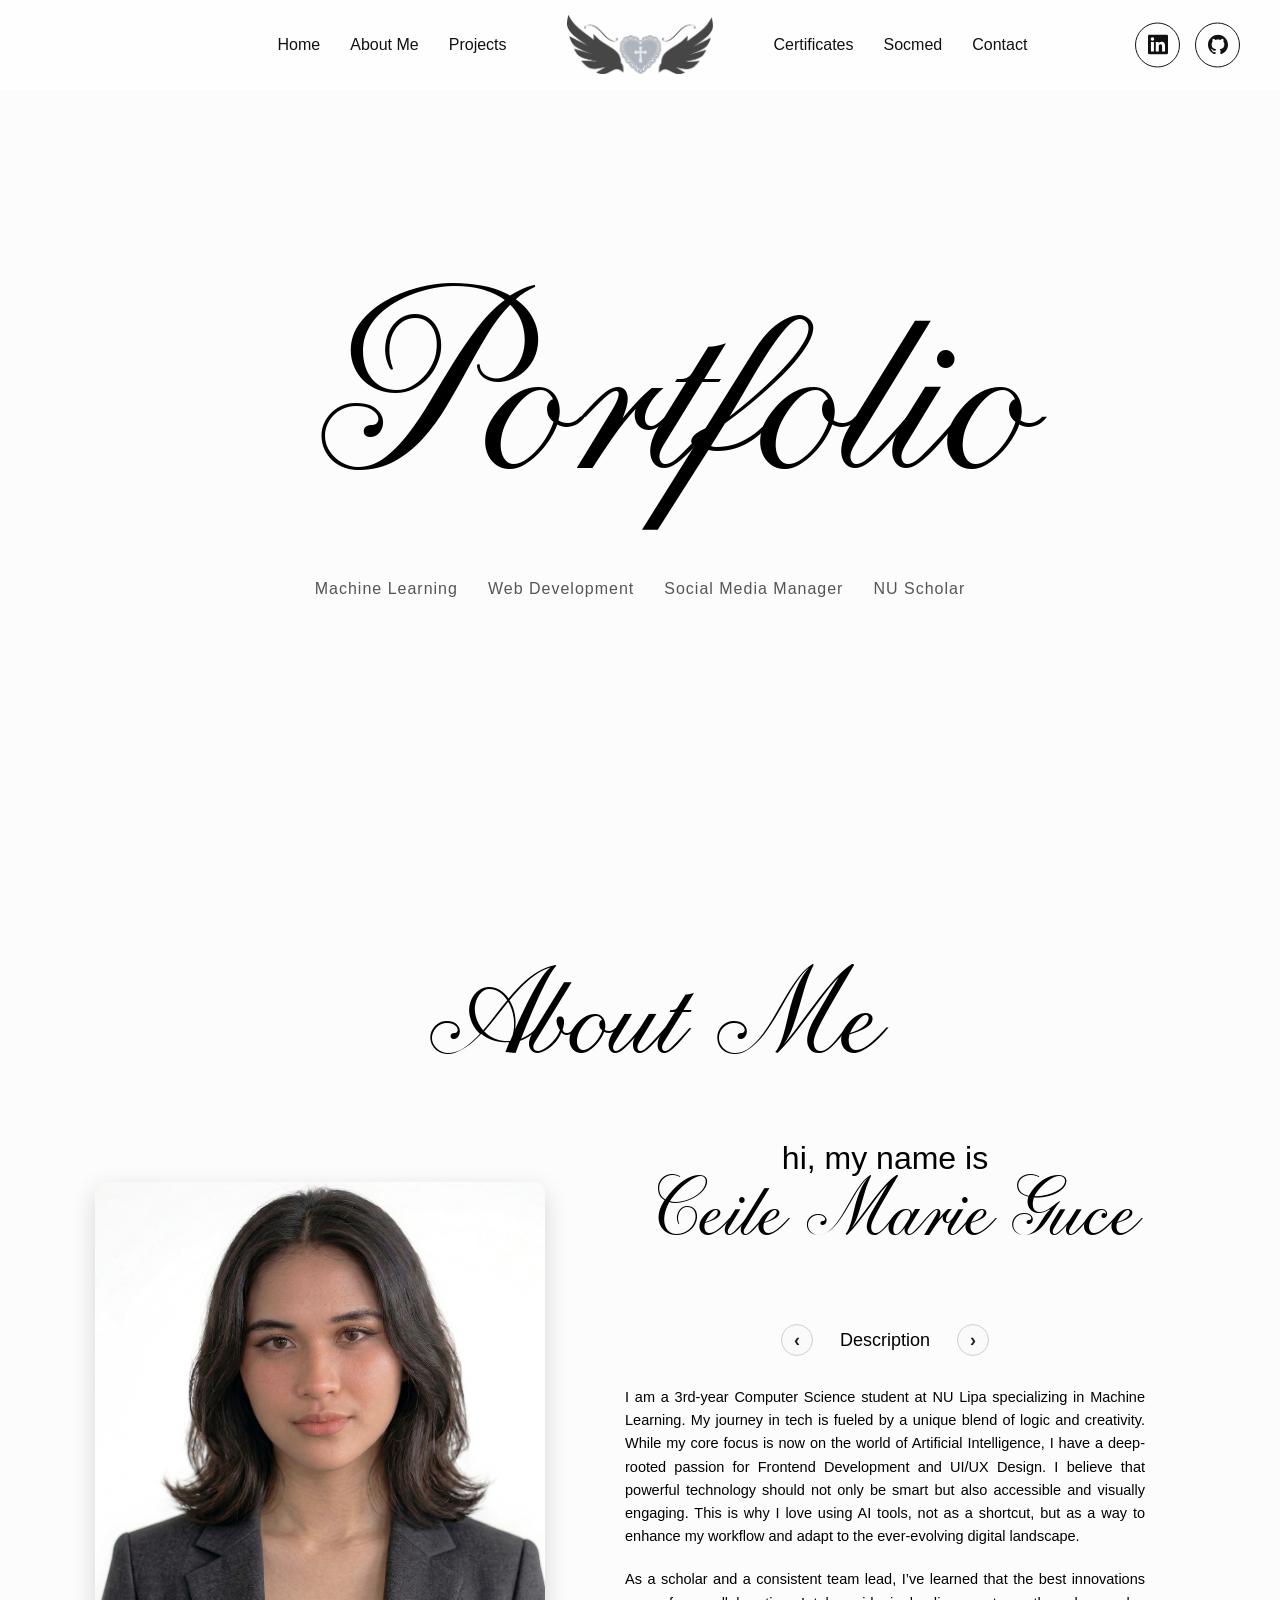
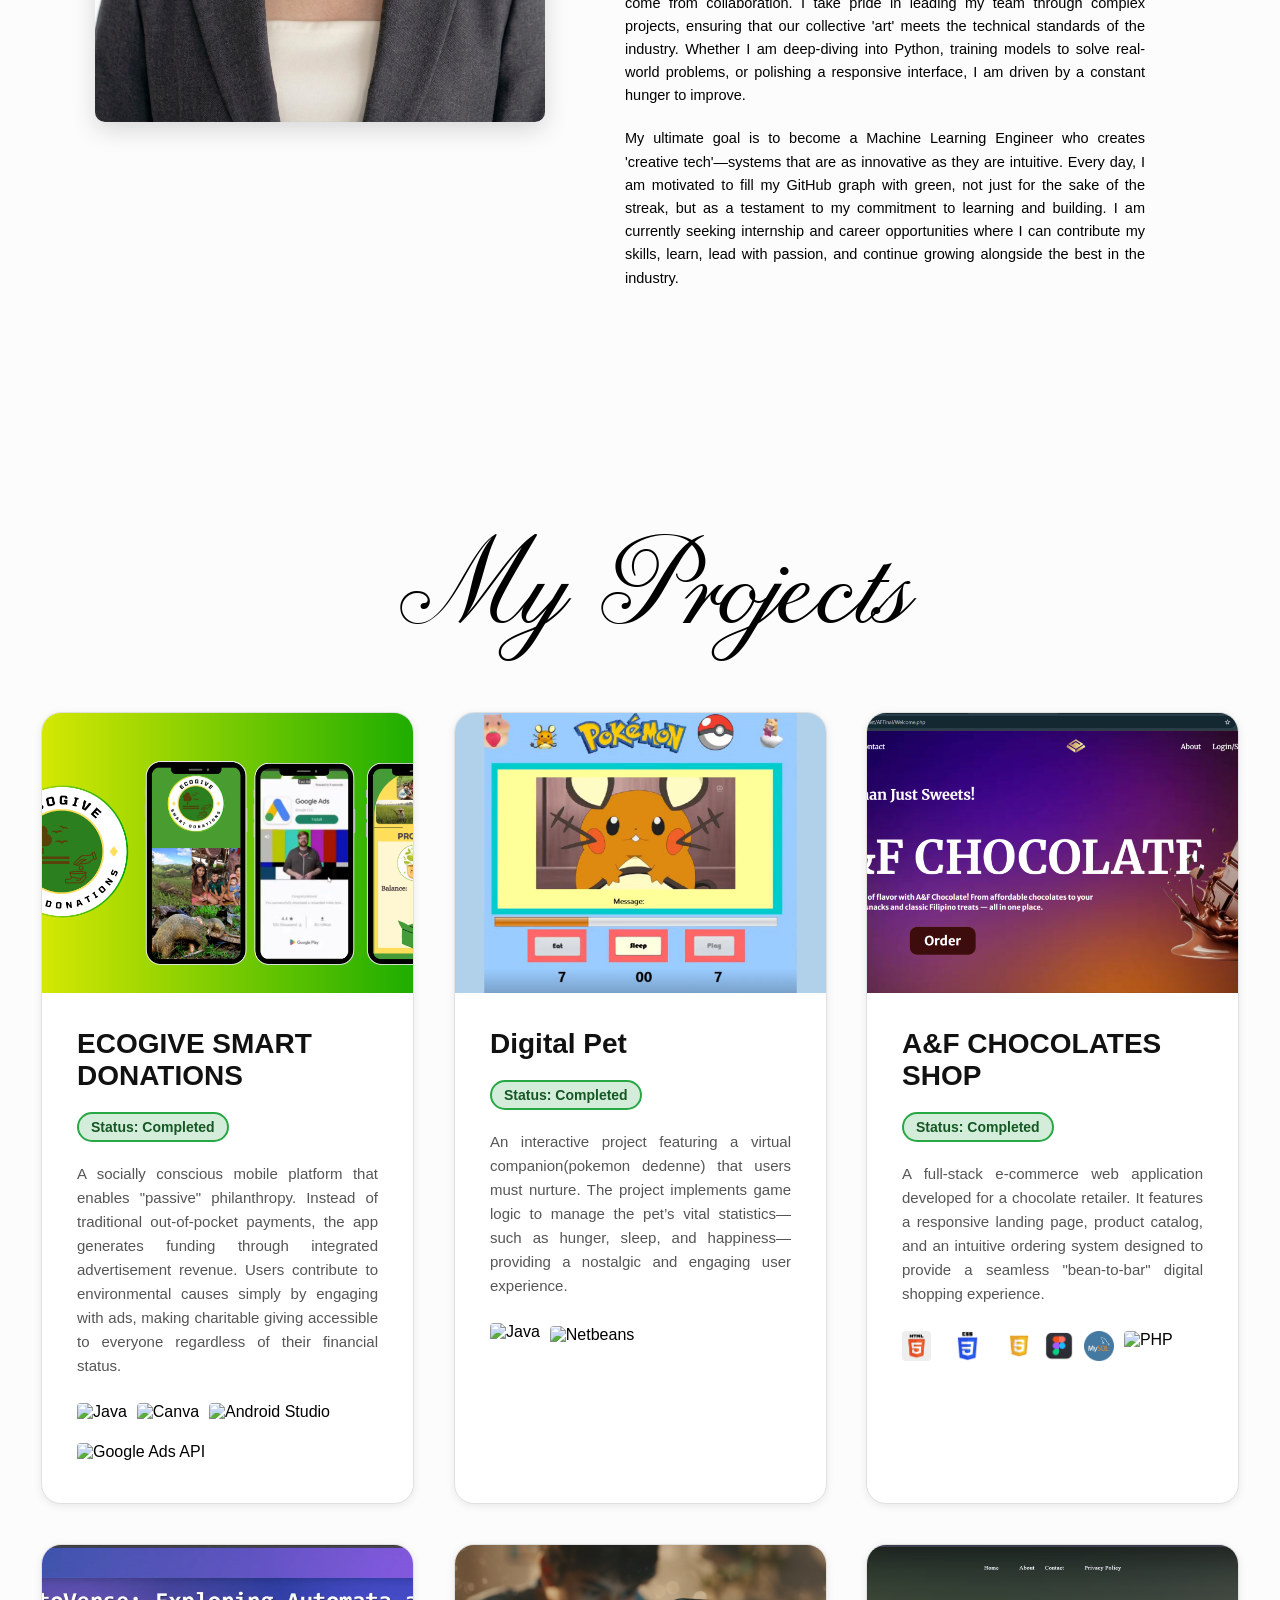
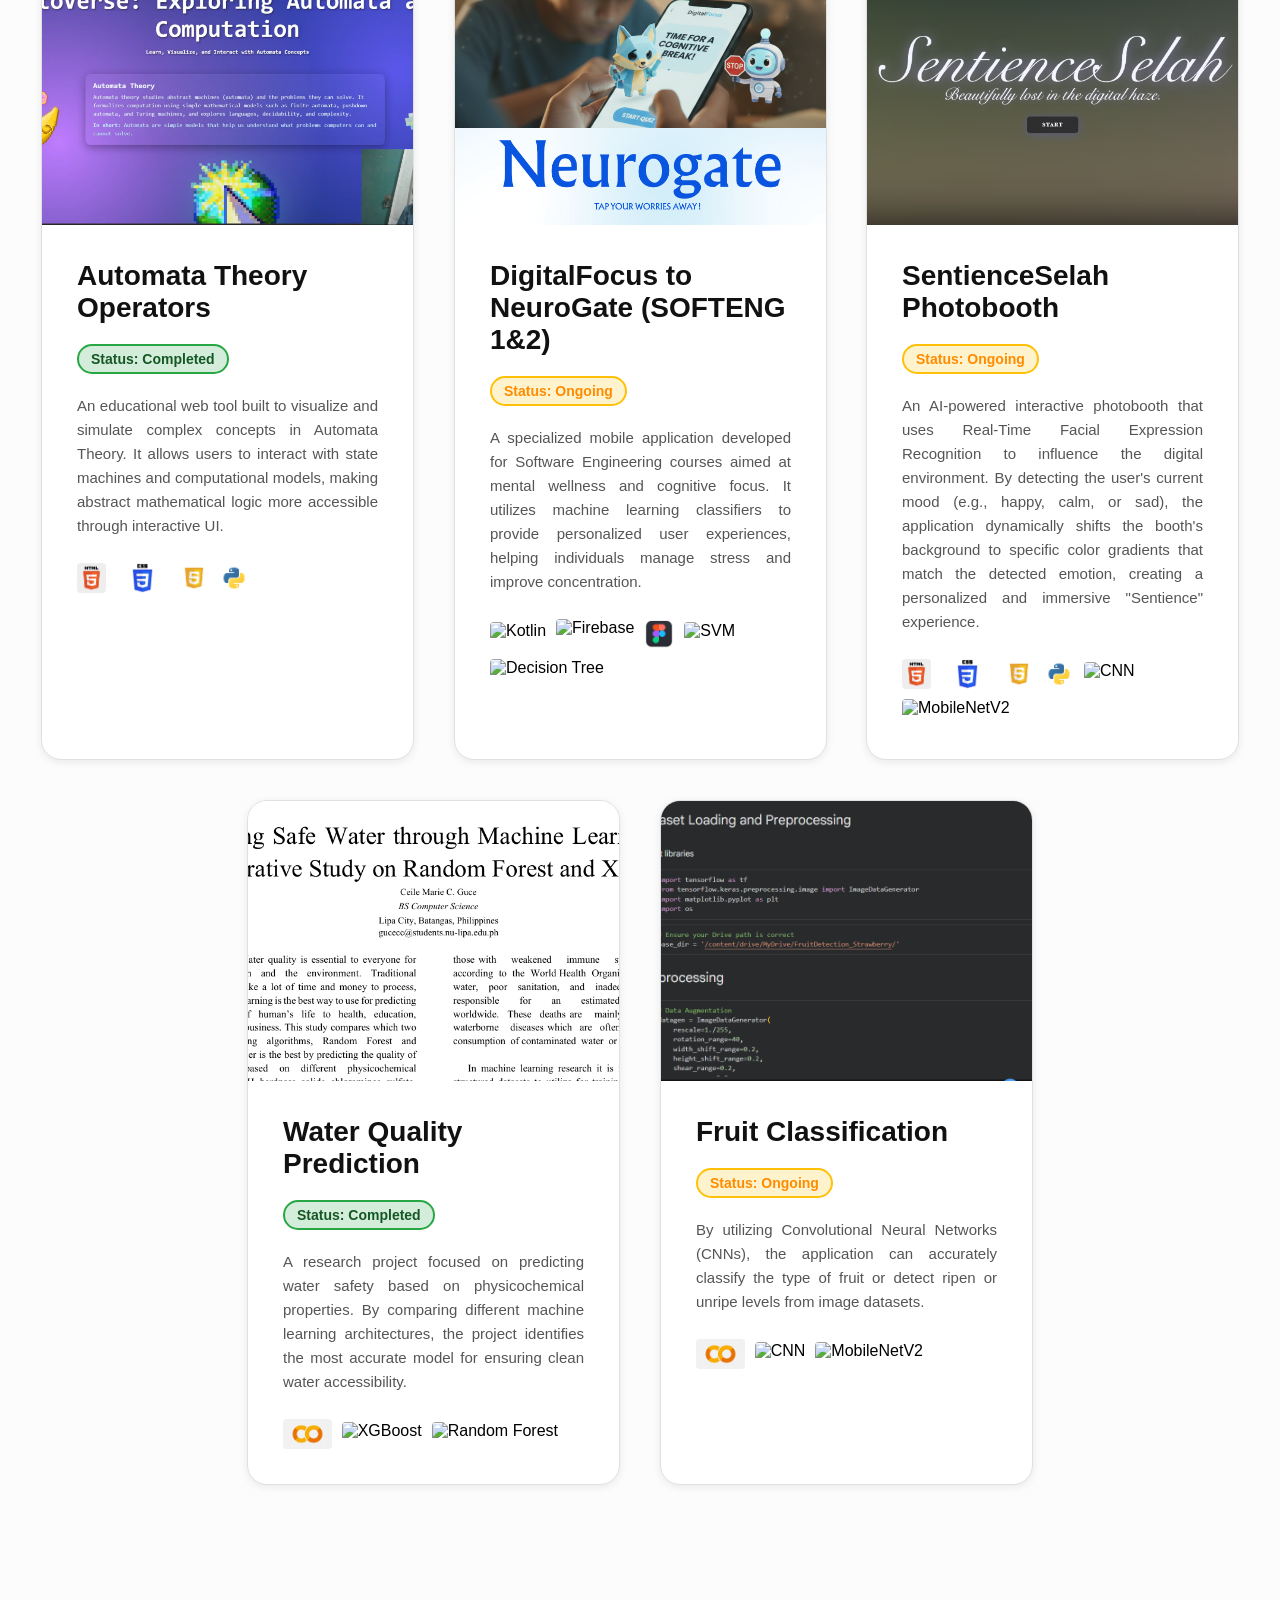
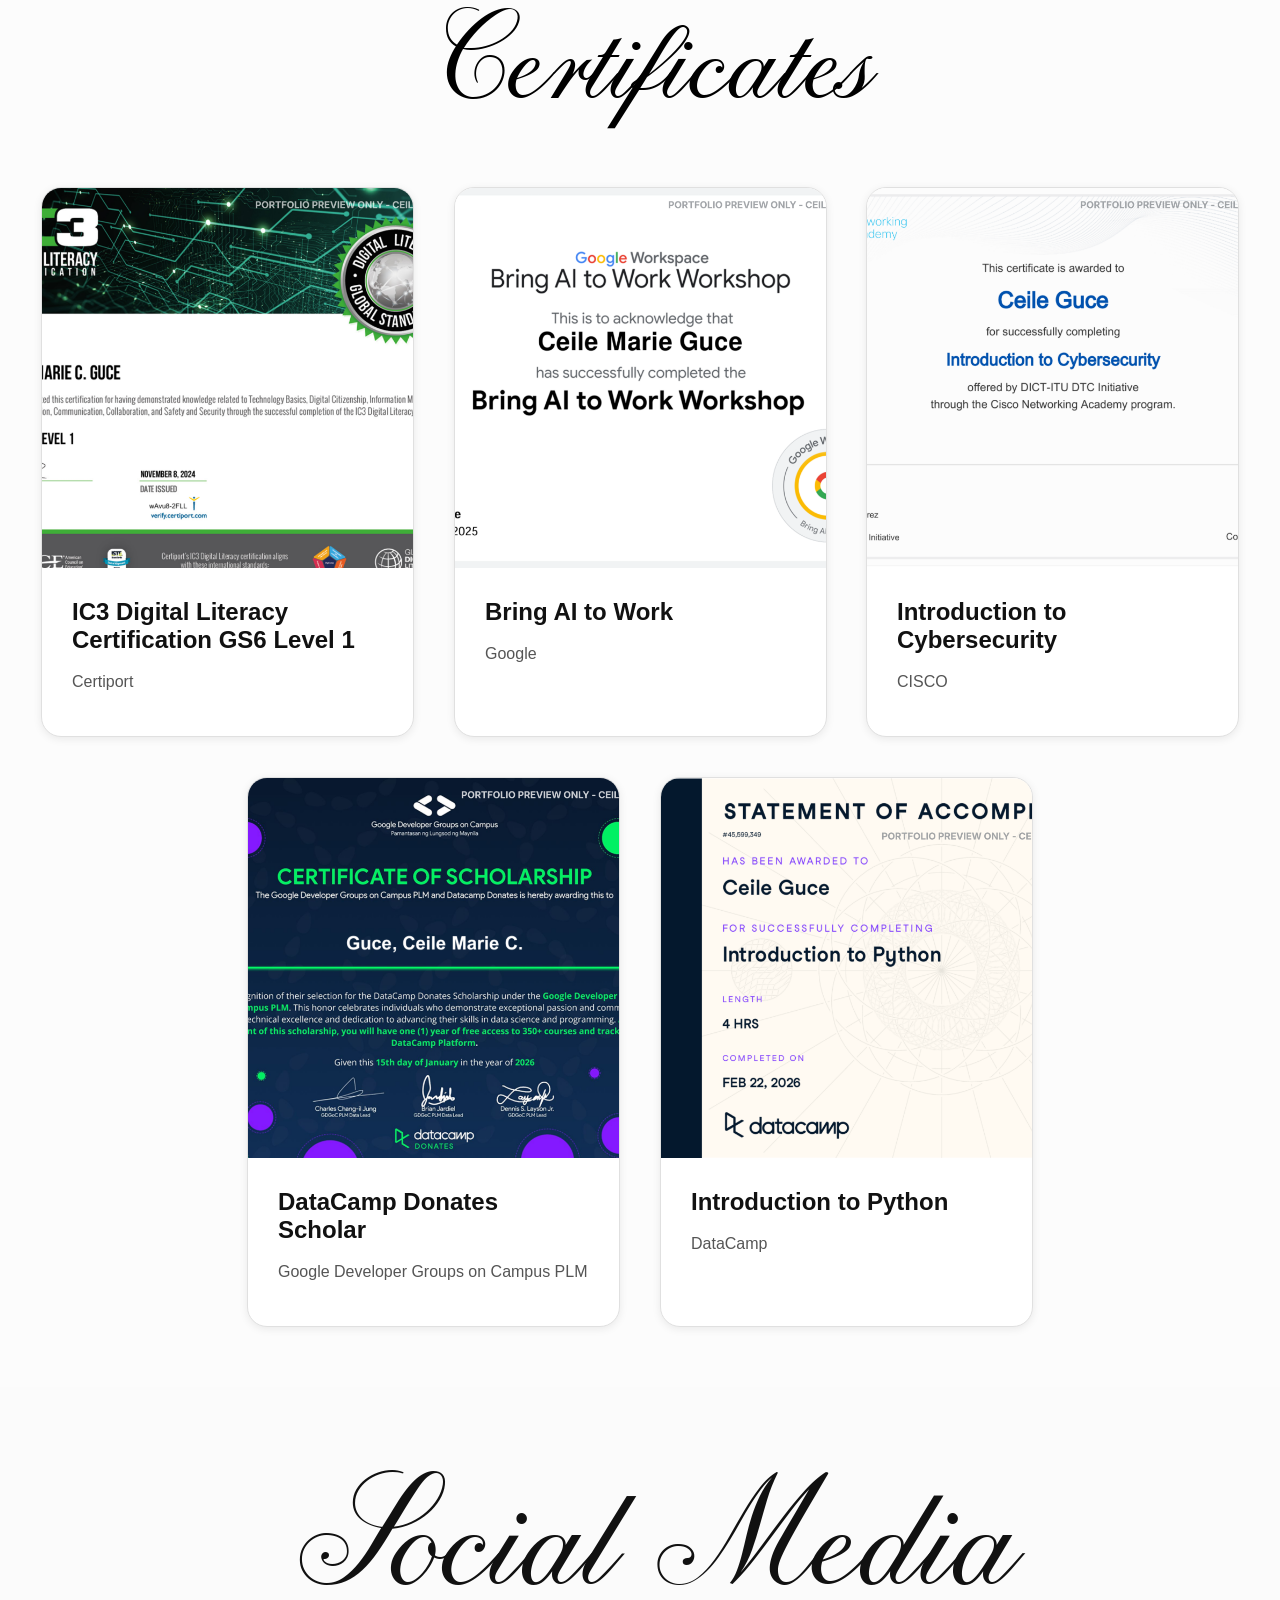
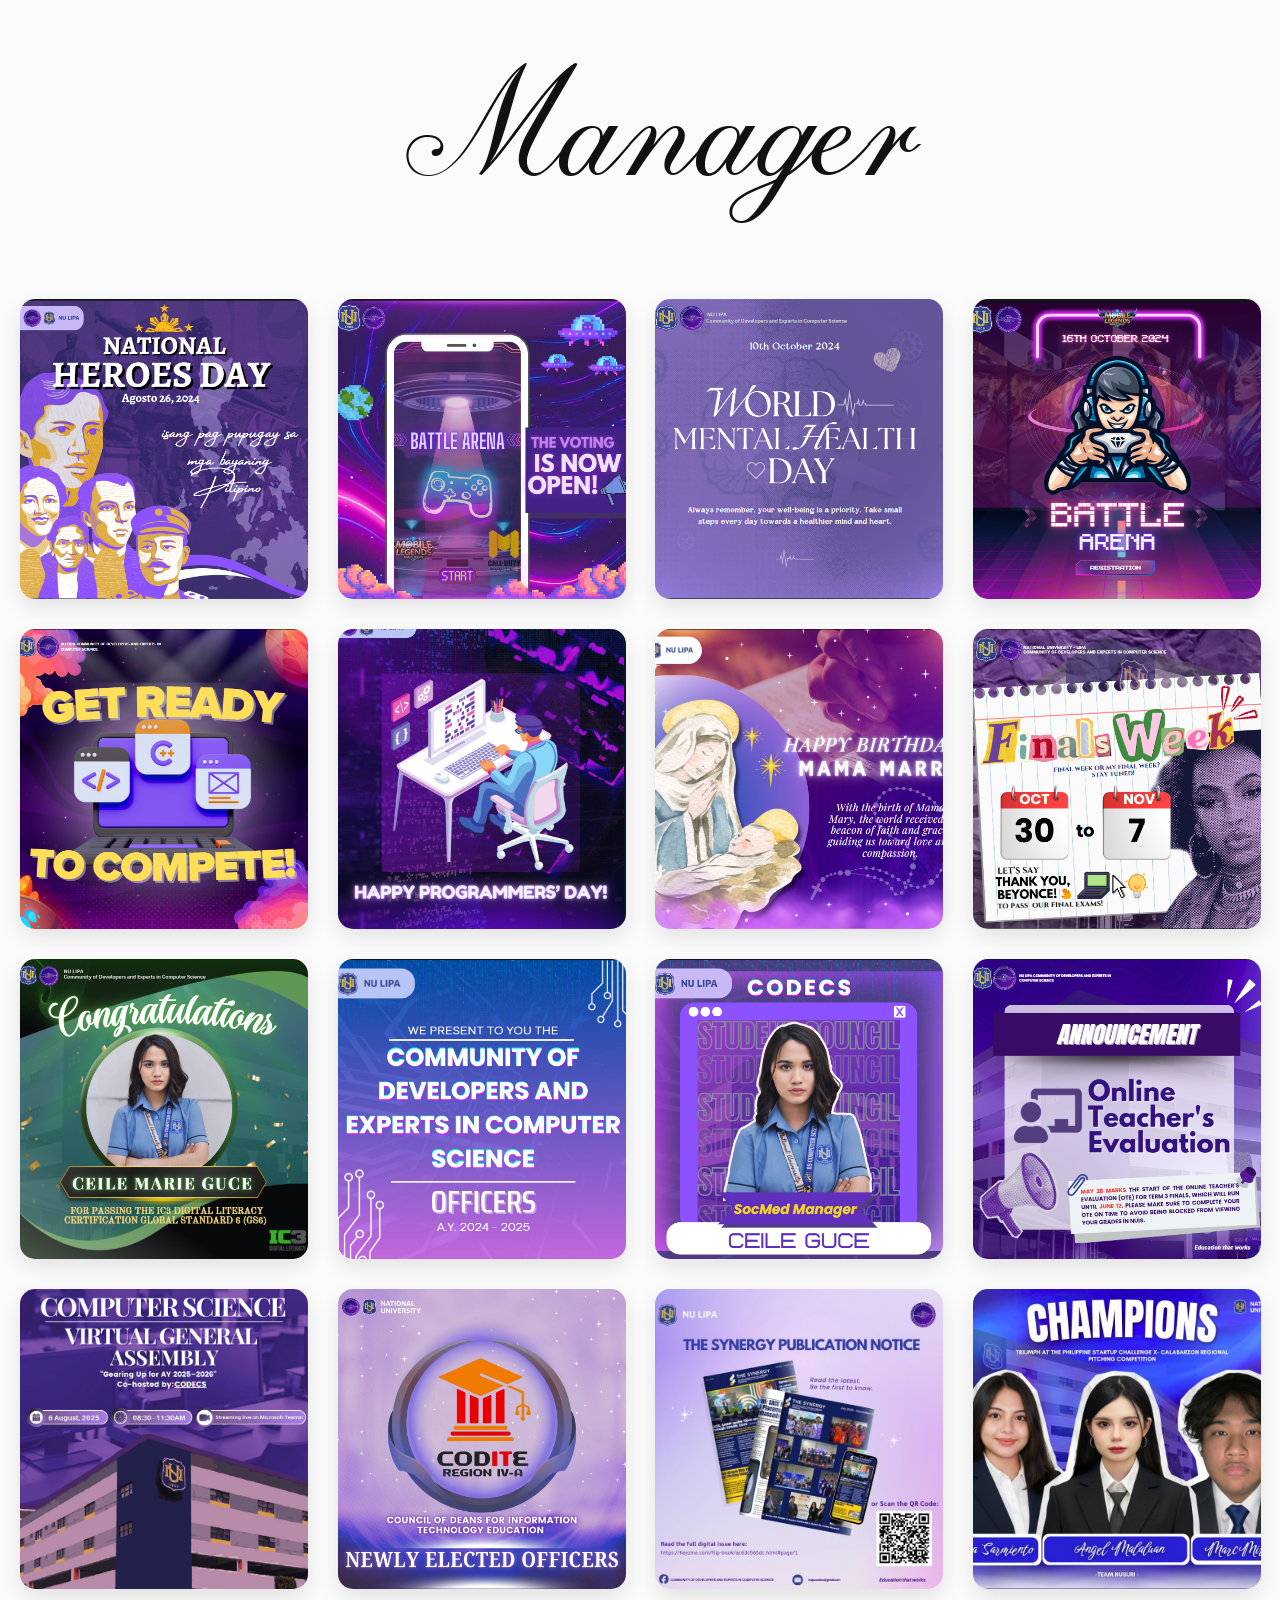
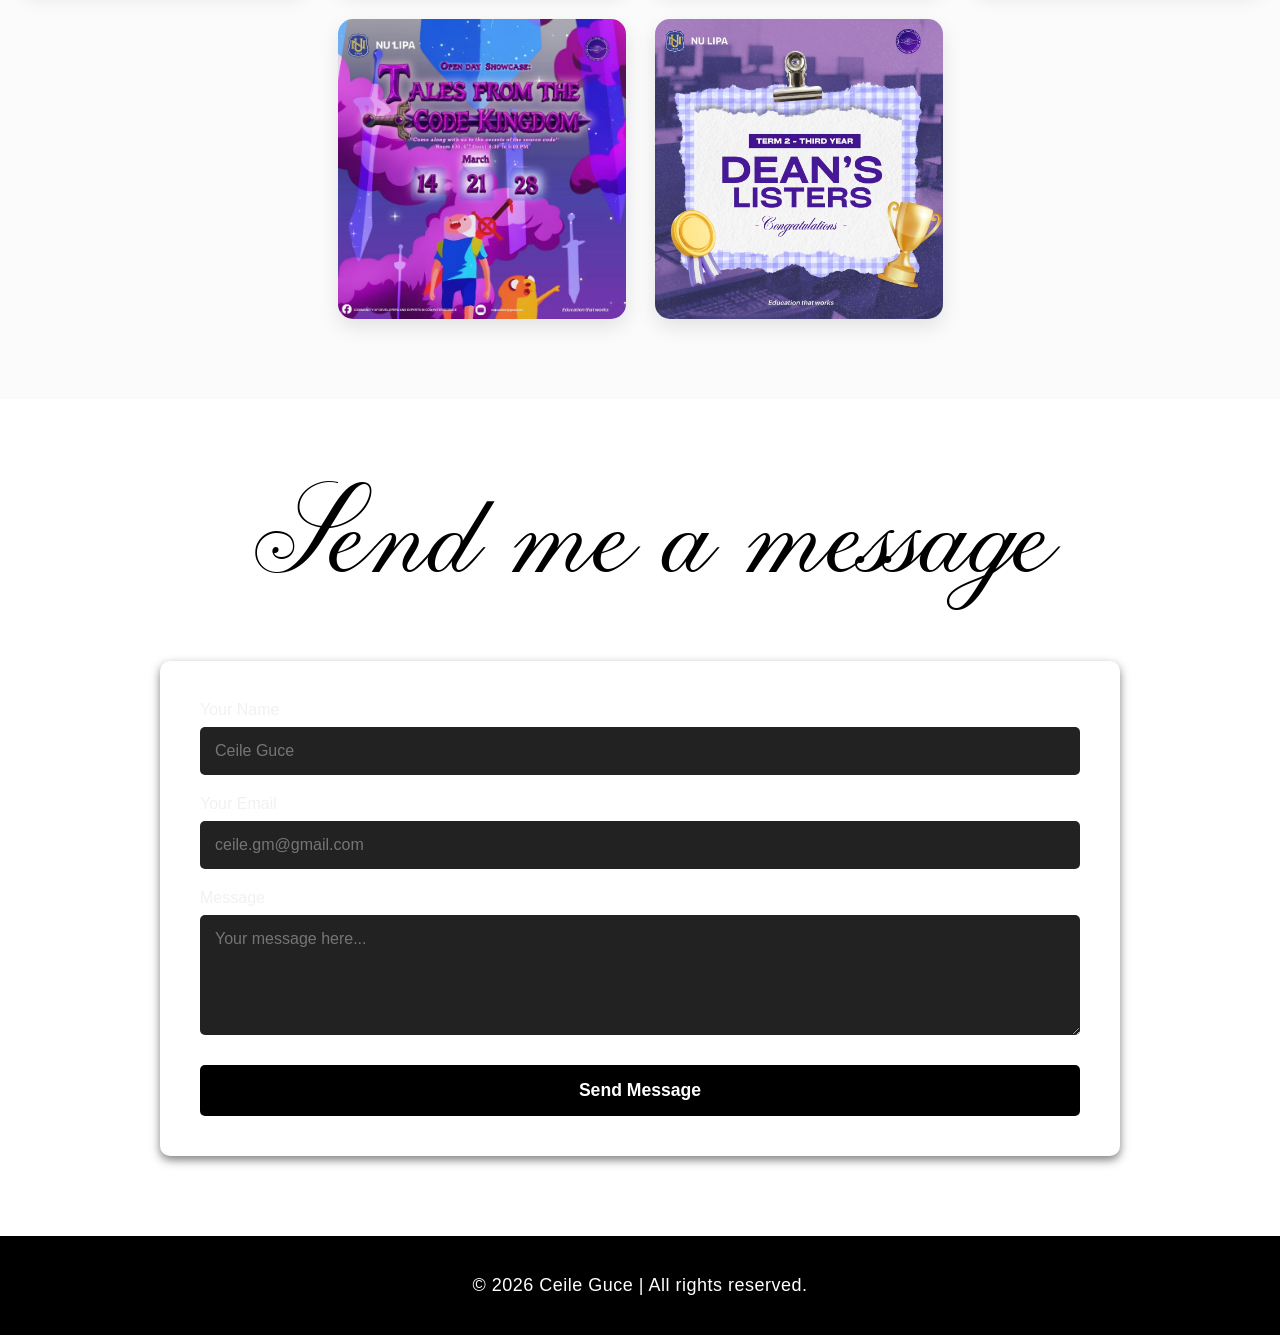
==== commit 2b78a6a7: "changing folder name" ====
--- a/index.html
+++ b/index.html
@@ -337,7 +337,7 @@
         <!-- Certificate 1 -->
         <div class="cert-card" onclick="openCertModal(this)">
             <div class="cert-image-container">
-                <img src="PORTFOLIO PREVIEW ONLY - CEILE MARIE GUCE/1.PNG" alt="Certificate 1" class="cert-img">
+                <img src="certs/1.png" alt="Certificate 1" class="cert-img">
             </div>
             <div class="cert-details">
                 <h3 class="cert-title"> IC3 Digital Literacy Certification GS6 Level 1</h3>
@@ -347,7 +347,7 @@
         <!-- Certificate 2 -->
         <div class="cert-card" onclick="openCertModal(this)">
             <div class="cert-image-container">
-                <img src="PORTFOLIO PREVIEW ONLY - CEILE MARIE GUCE/2.PNG" alt="Certificate 2" class="cert-img">
+                <img src="certs/2.png" alt="Certificate 2" class="cert-img">
             </div>
             <div class="cert-details">
                 <h3 class="cert-title">Bring AI to Work</h3>
@@ -357,7 +357,7 @@
         <!-- Certificate 3 -->
         <div class="cert-card" onclick="openCertModal(this)">
             <div class="cert-image-container">
-                <img src="PORTFOLIO PREVIEW ONLY - CEILE MARIE GUCE/3.PNG" alt="Certificate 3" class="cert-img">
+                <img src="certs/3.png" alt="Certificate 3" class="cert-img">
             </div>
             <div class="cert-details">
                 <h3 class="cert-title">Introduction to Cybersecurity</h3>
@@ -368,7 +368,7 @@
          <!-- Certificate 4 -->
         <div class="cert-card" onclick="openCertModal(this)">
             <div class="cert-image-container">
-                <img src="PORTFOLIO PREVIEW ONLY - CEILE MARIE GUCE/4.PNG" alt="Certificate 4" class="cert-img">
+                <img src="certs/4.png" alt="Certificate 4" class="cert-img">
             </div>
             <div class="cert-details">
                 <h3 class="cert-title">DataCamp Donates Scholar</h3>
@@ -379,7 +379,7 @@
           <!-- Certificate 5 -->
         <div class="cert-card" onclick="openCertModal(this)">
             <div class="cert-image-container">
-                <img src="PORTFOLIO PREVIEW ONLY - CEILE MARIE GUCE/5.PNG" alt="Certificate 5" class="cert-img">
+                <img src="certs/5.png" alt="Certificate 5" class="cert-img">
             </div>
             <div class="cert-details">
                 <h3 class="cert-title">Introduction to Python</h3>
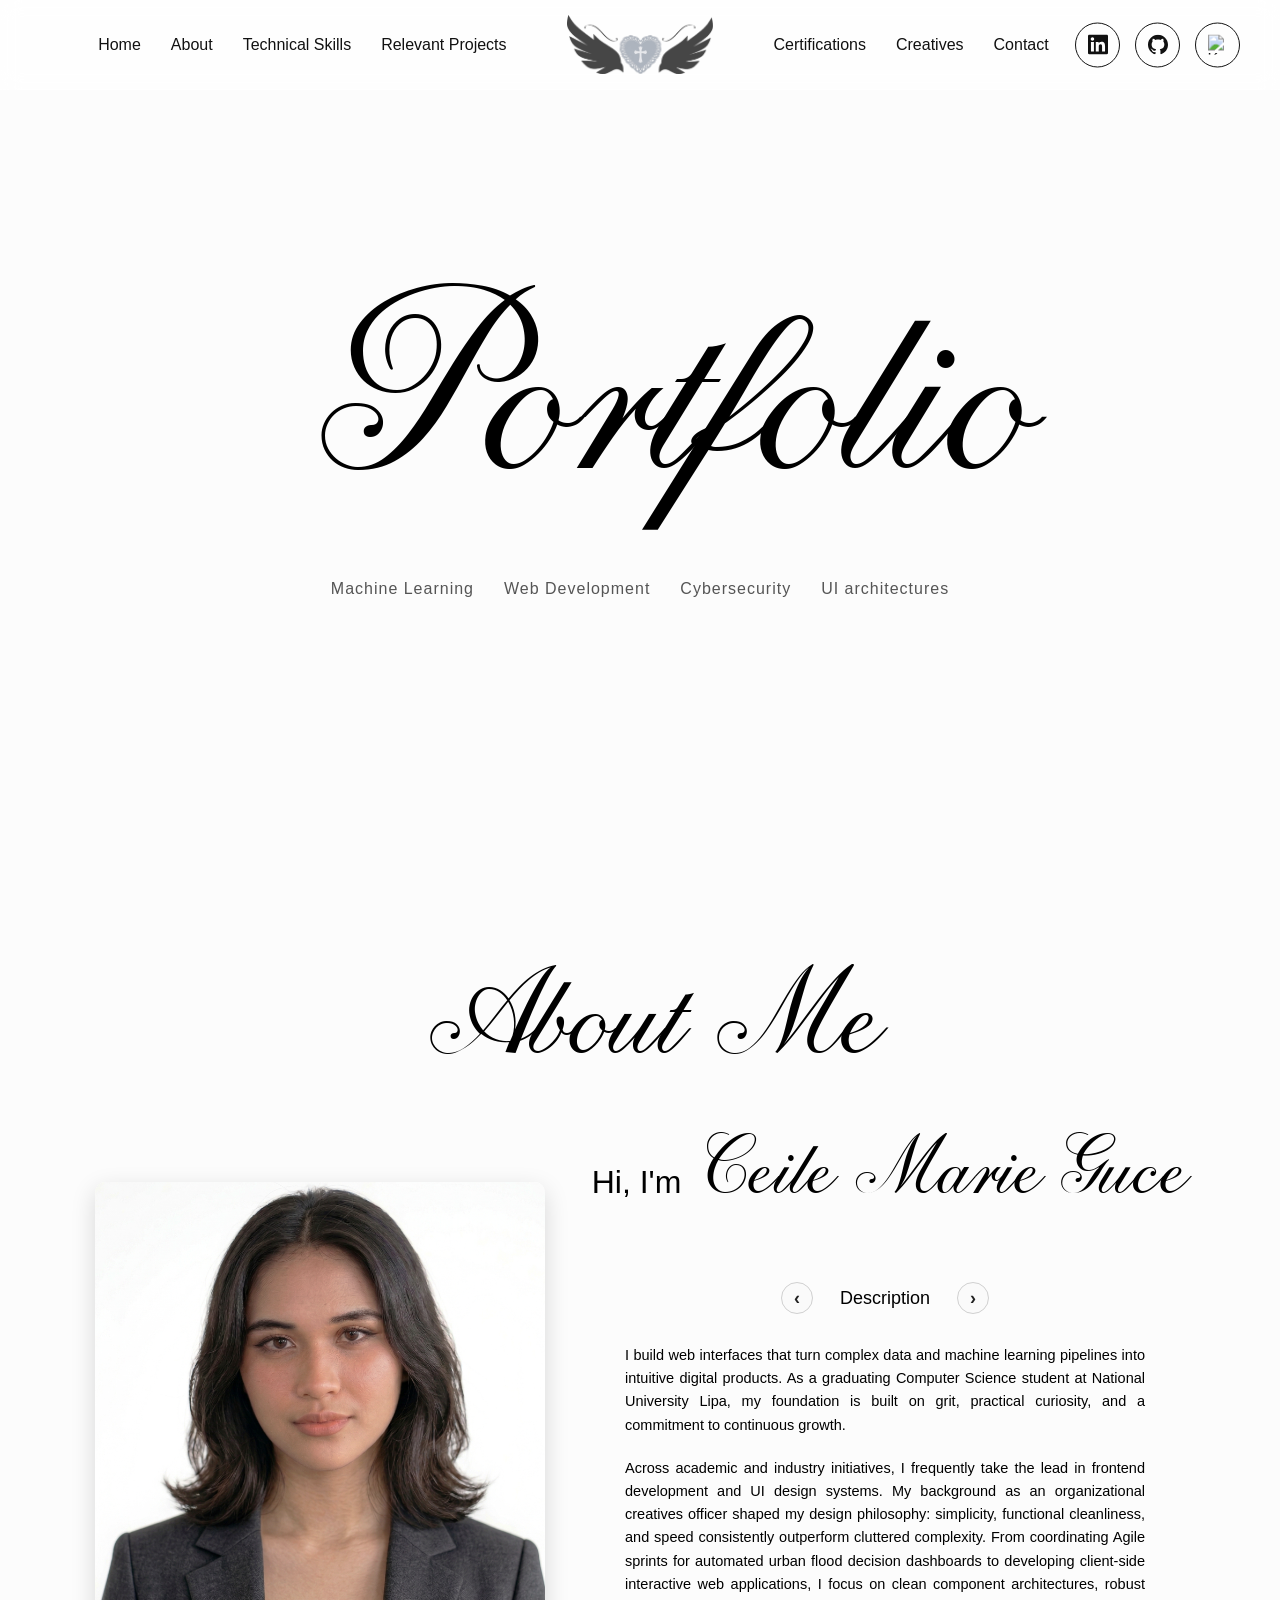
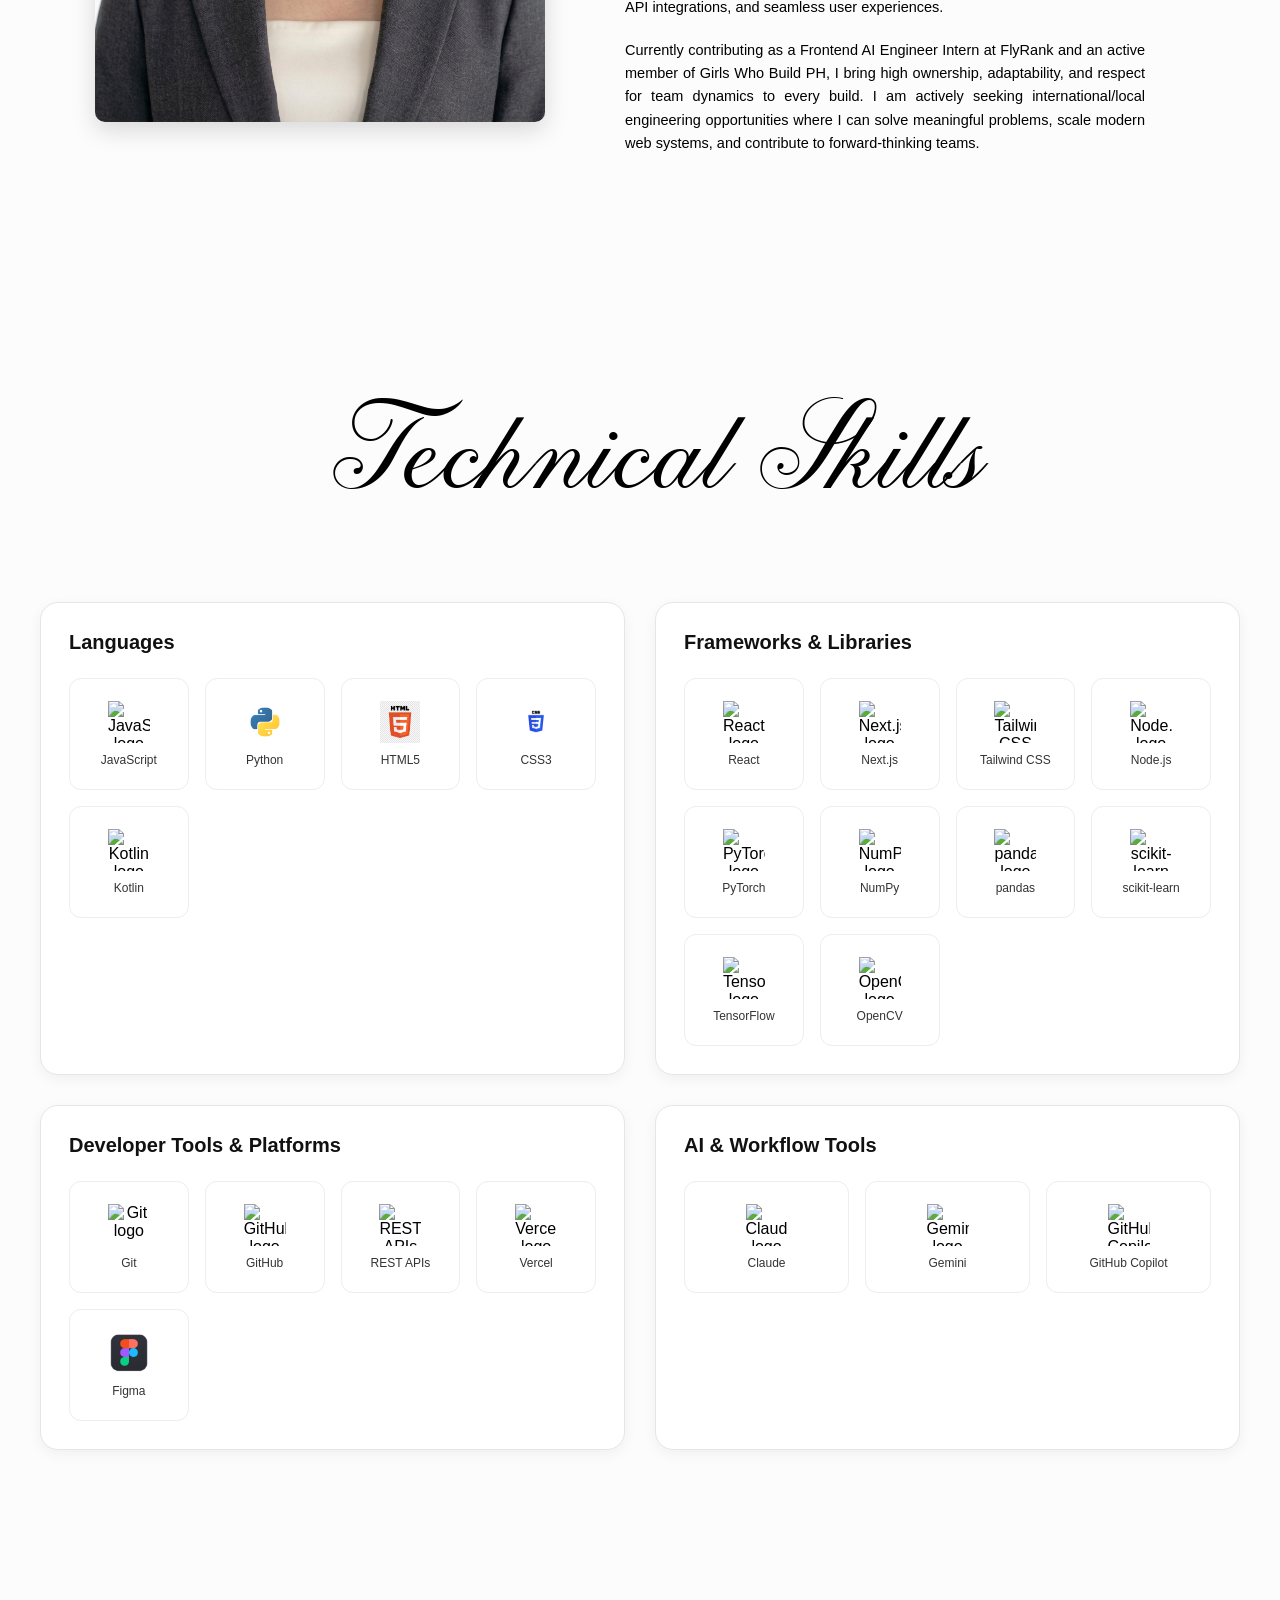
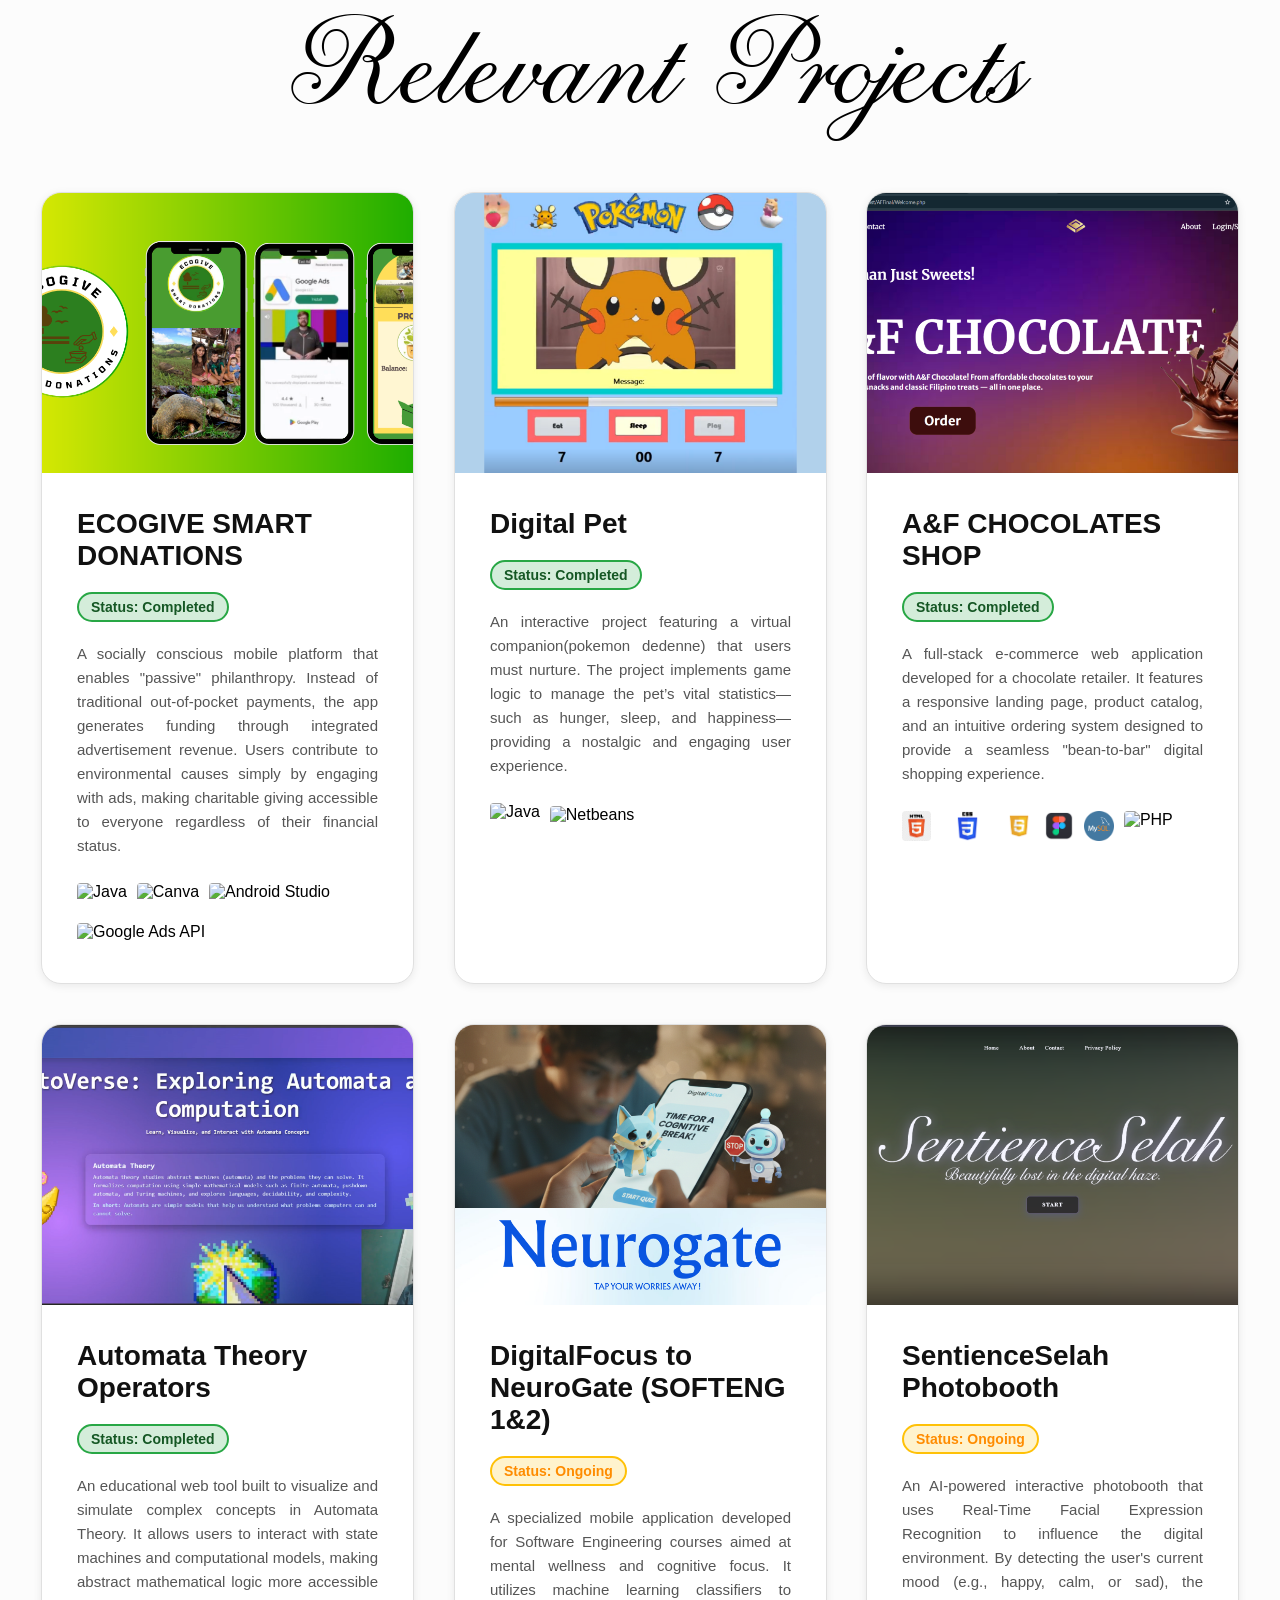
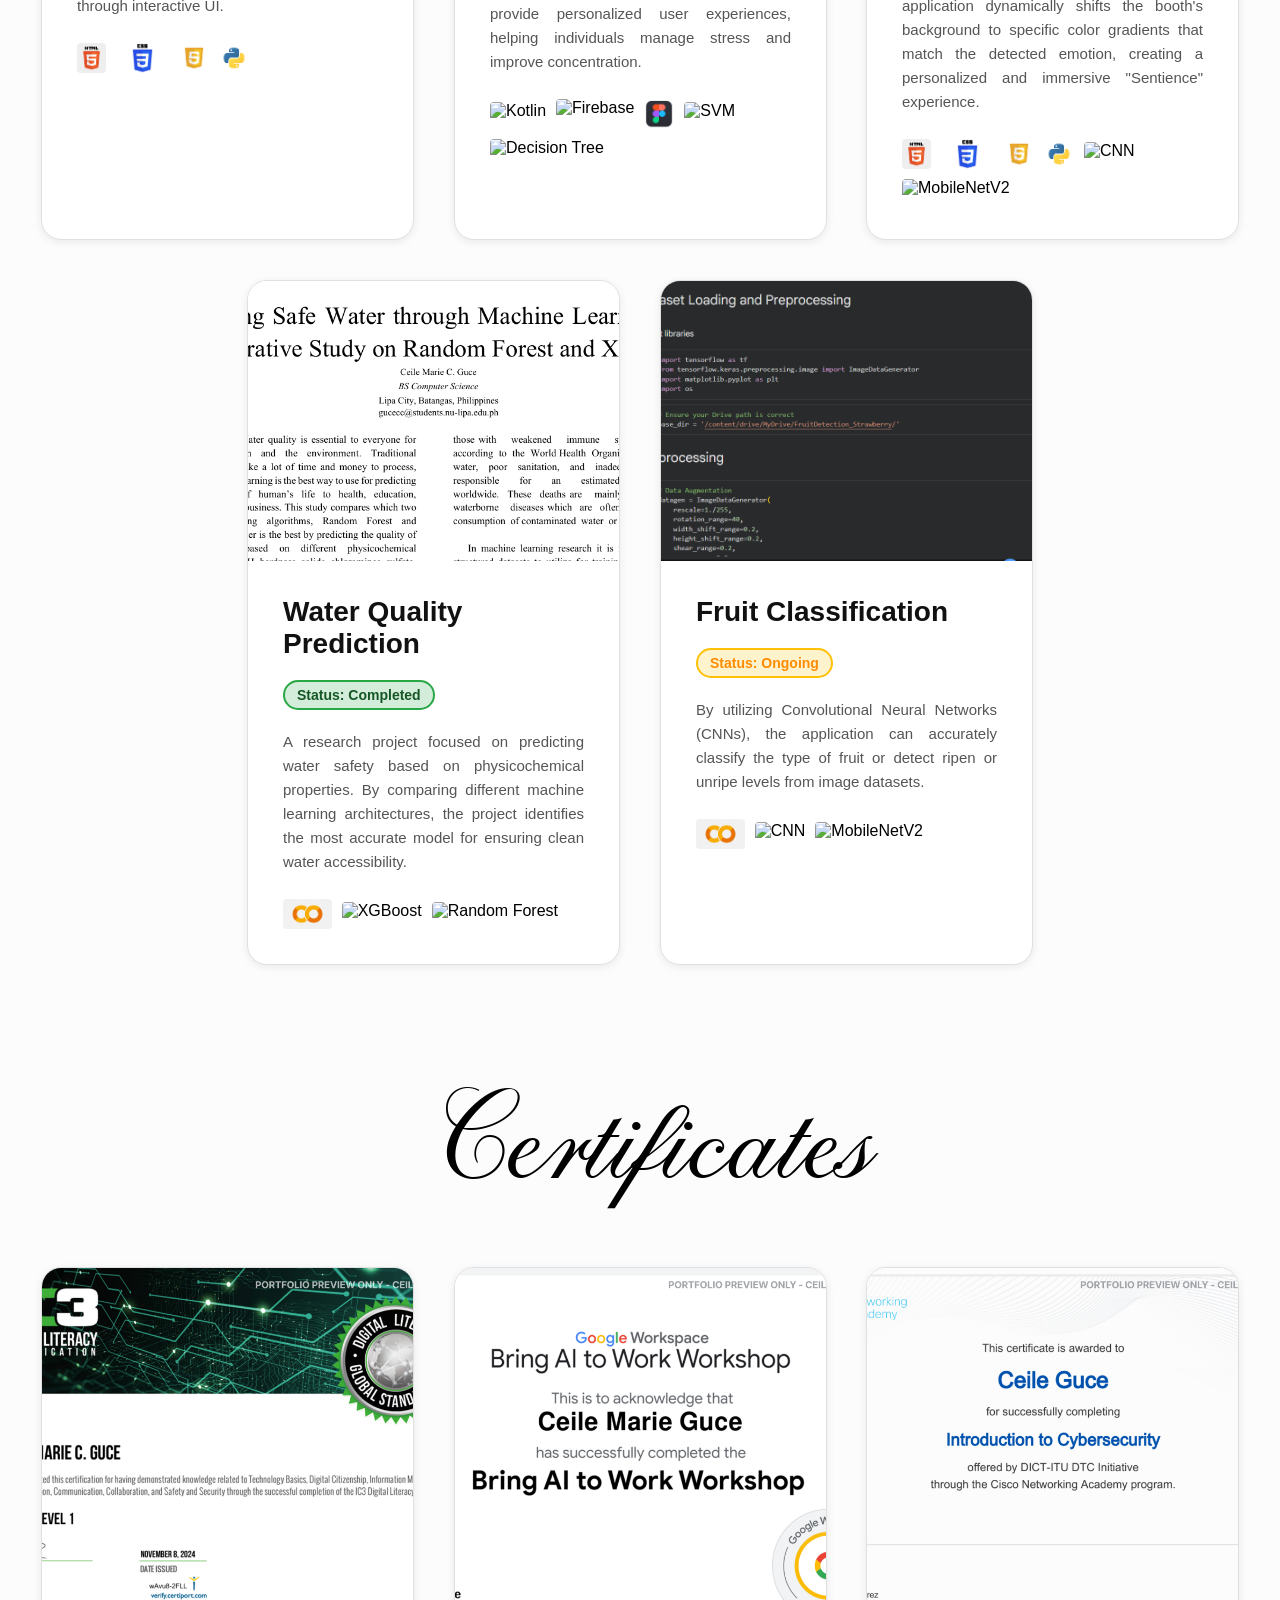
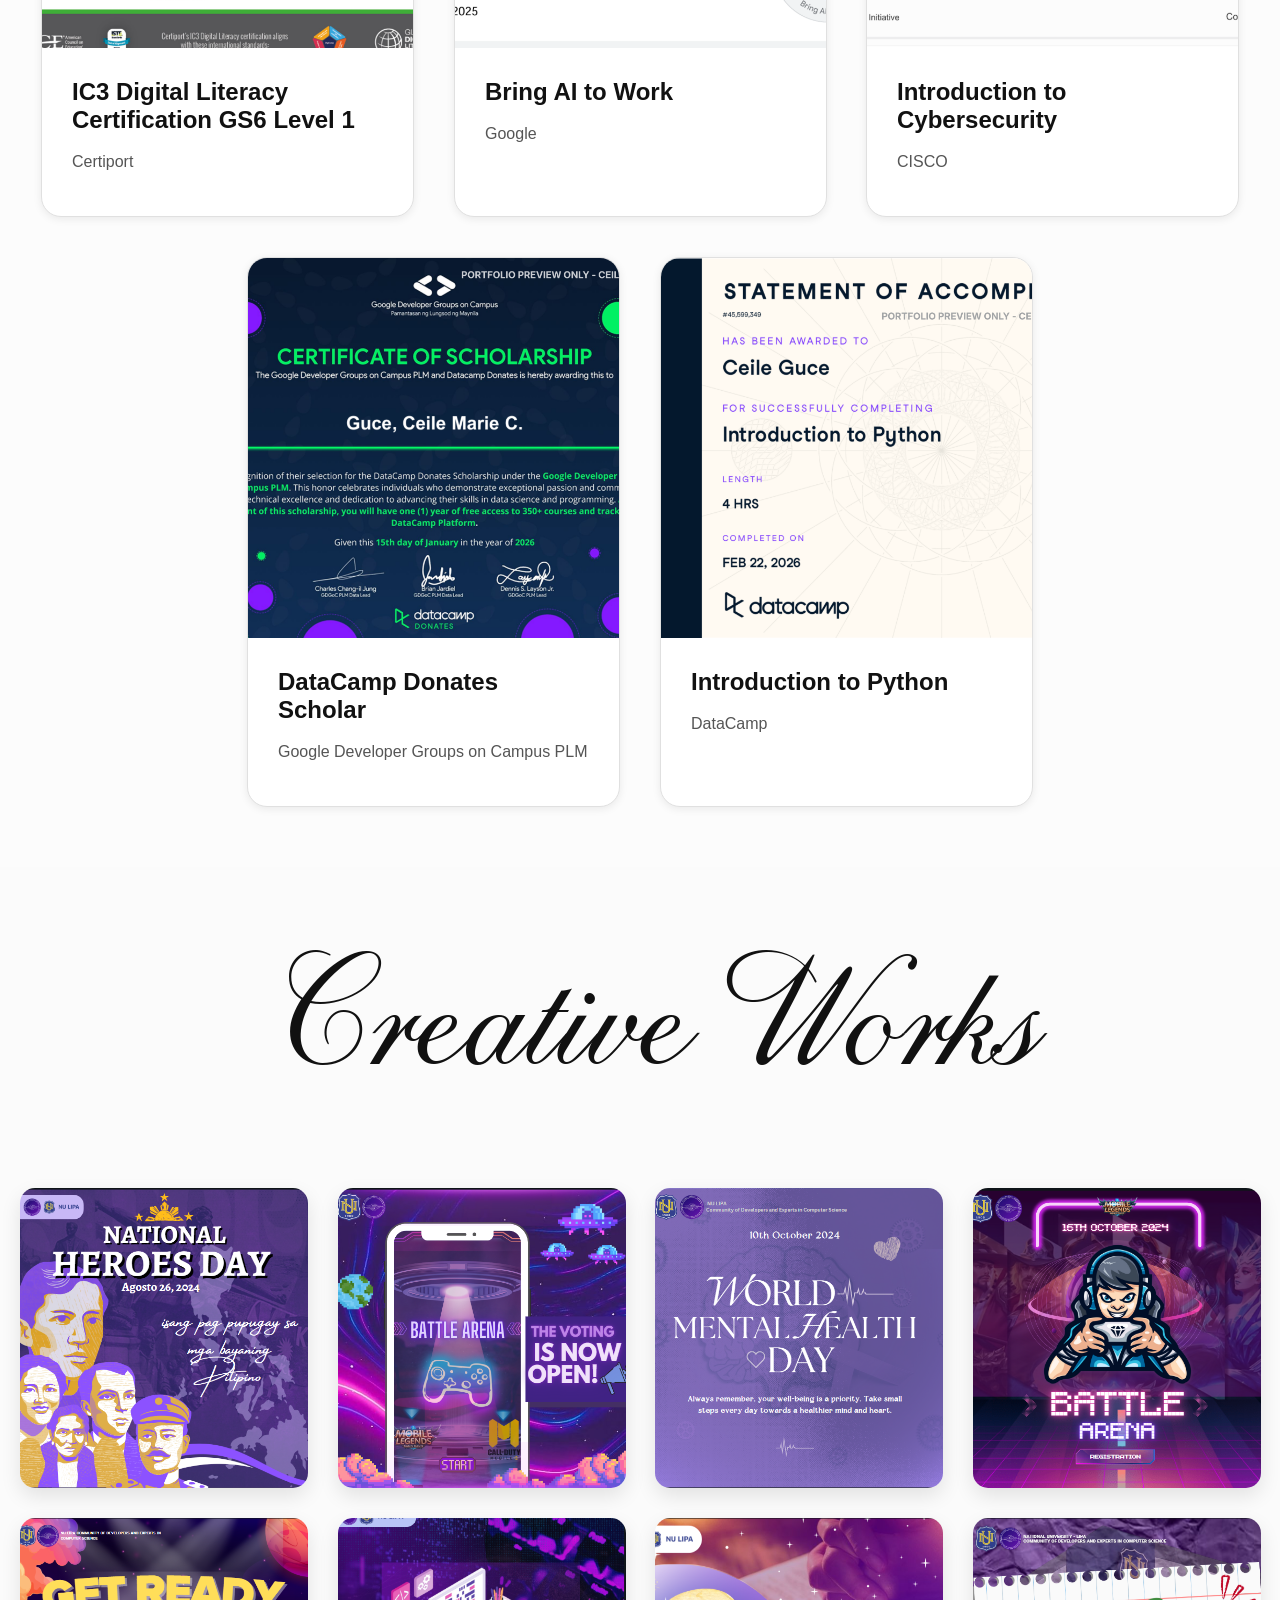
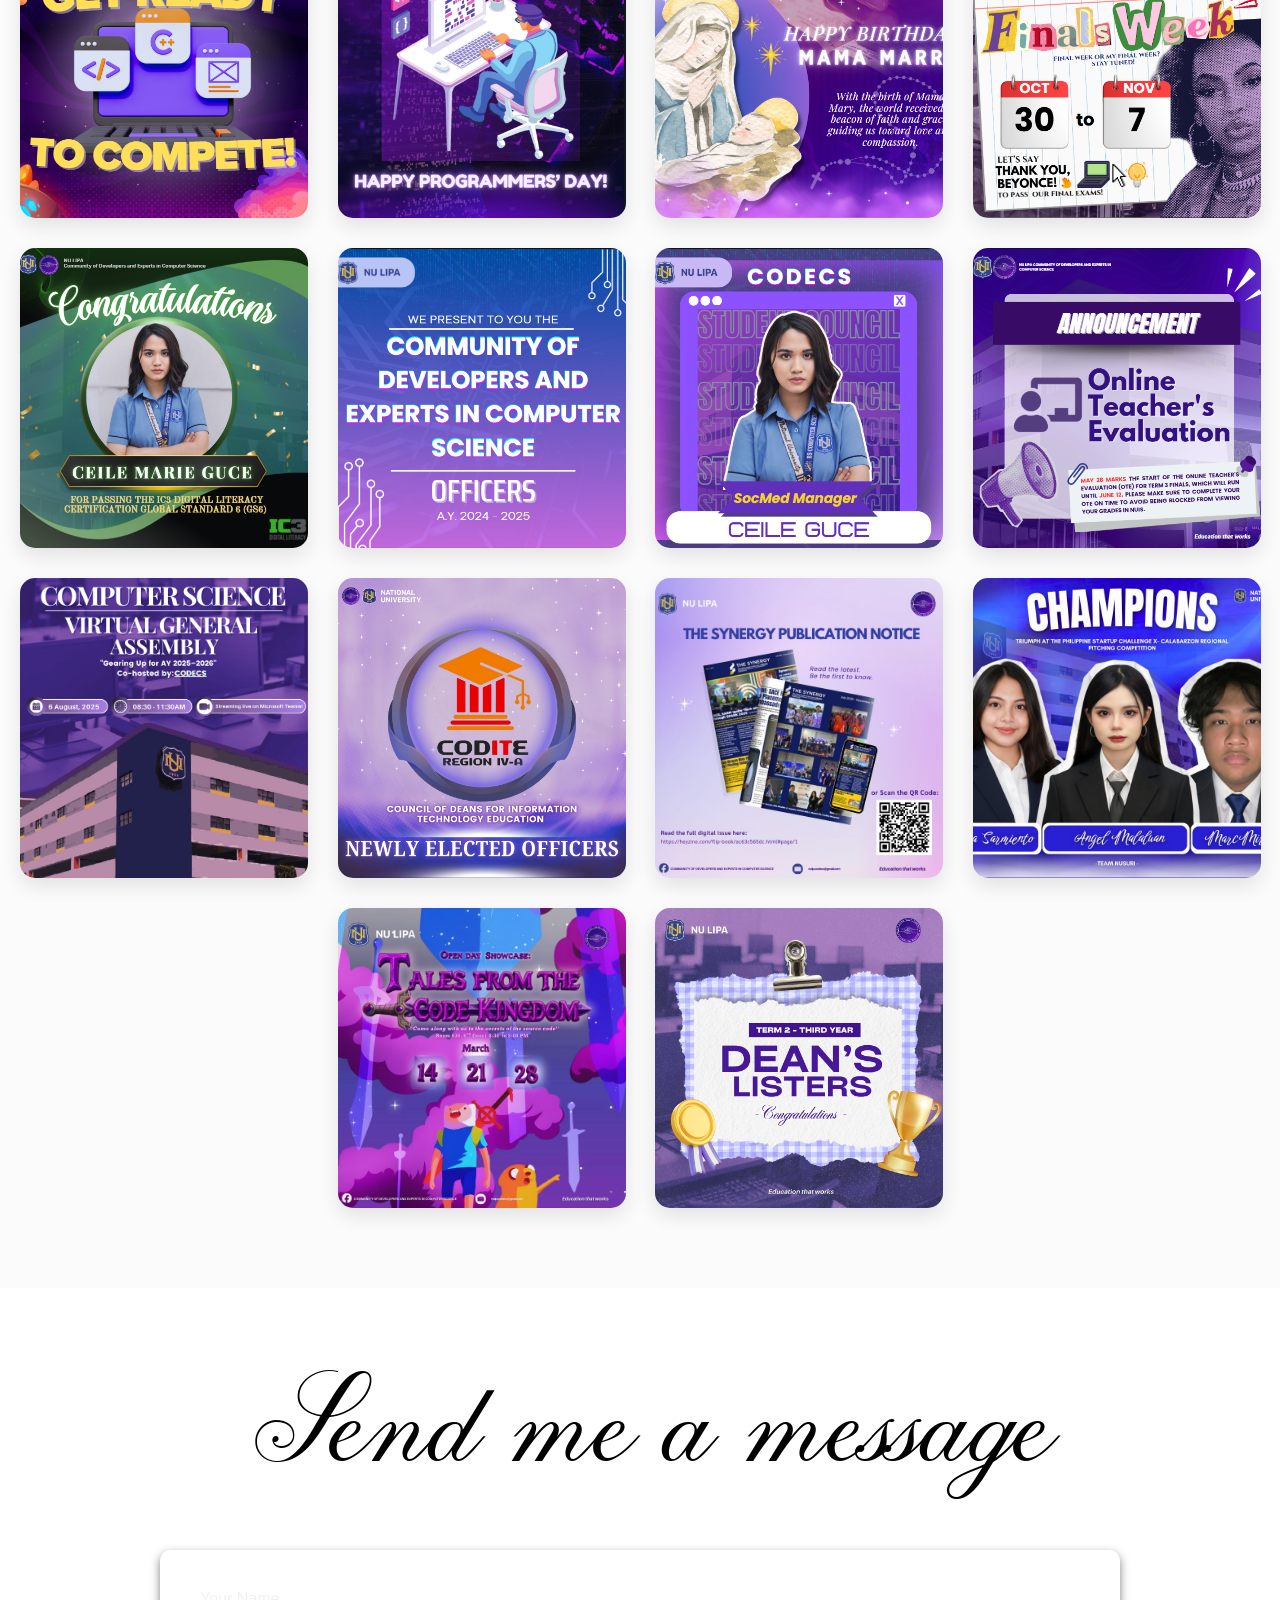
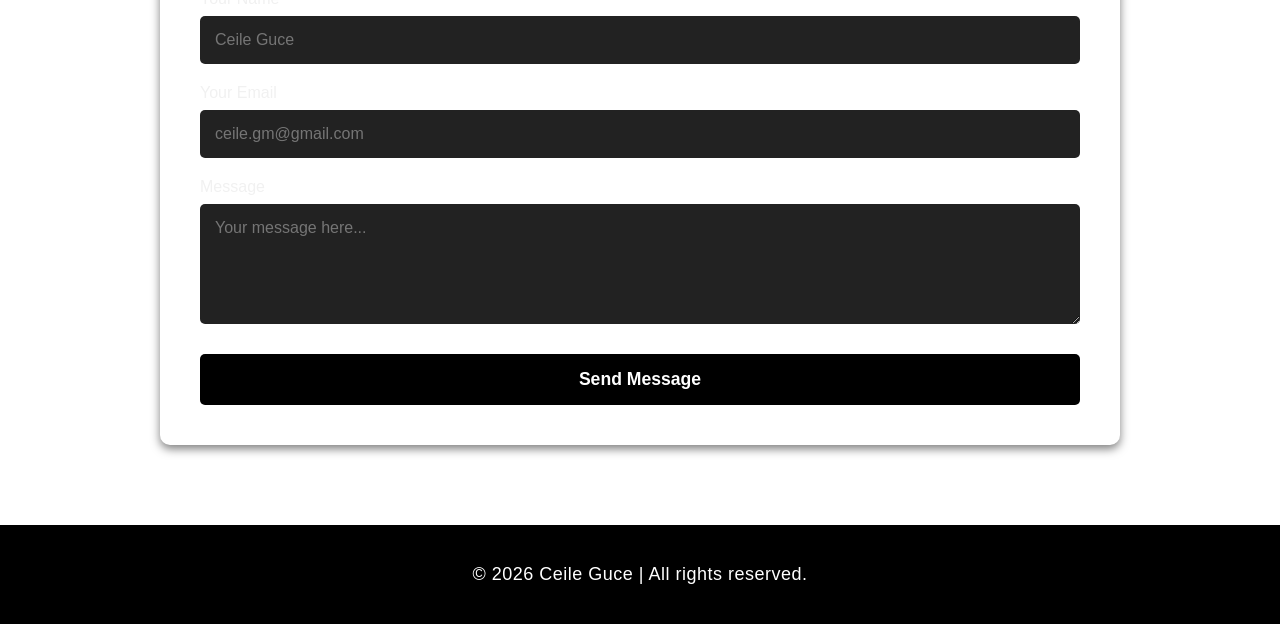
==== commit d2645fcf: "Update portfolio content, credentials, and UI" ====
--- a/index.html
+++ b/index.html
@@ -23,8 +23,9 @@
 
     <nav class="top-left-nav">
         <a href="#introduction" class="nav-link">Home</a>
-        <a href="#about" class="nav-link">About Me</a>
-        <a href="#csprj" class="nav-link">Projects</a>
+        <a href="#about" class="nav-link">About</a>
+        <a href="#technical-skills" class="nav-link">Technical Skills</a>
+        <a href="#csprj" class="nav-link">Relevant Projects</a>
     </nav>
 
     <!-- Top Center Logo -->
@@ -33,8 +34,8 @@
     </div>
 
     <nav class="top-right-nav">
-        <a href="#Certs" class="nav-link">Certificates</a>    
-        <a href="#socmed-section" class="nav-link">Socmed</a>
+        <a href="#Certs" class="nav-link">Certifications</a>    
+        <a href="#socmed-section" class="nav-link">Creatives</a>
         <a href="#contact-section" class="nav-link">Contact</a>
     </nav>
 
@@ -49,6 +50,8 @@
             <svg viewBox="0 0 24 24" xmlns="http://www.w3.org/2000/svg">
                 <path d="M12 .297c-6.63 0-12 5.373-12 12 0 5.303 3.438 9.8 8.205 11.385.6.113.82-.258.82-.577 0-.285-.01-1.04-.015-2.04-3.338.724-4.042-1.61-4.042-1.61C4.422 18.07 3.633 17.7 3.633 17.7c-1.087-.744.084-.729.084-.729 1.205.084 1.838 1.236 1.838 1.236 1.07 1.835 2.809 1.305 3.495.998.108-.776.417-1.305.76-1.605-2.665-.3-5.466-1.332-5.466-5.93 0-1.31.465-2.38 1.235-3.22-.135-.303-.54-1.523.105-3.176 0 0 1.005-.322 3.3 1.23.96-.267 1.98-.399 3-.405 1.02.006 2.04.138 3 .405 2.28-1.552 3.285-1.23 3.285-1.23.645 1.653.24 2.873.12 3.176.765.84 1.23 1.91 1.23 3.22 0 4.61-2.805 5.625-5.475 5.92.42.36.81 1.096.81 2.22 0 1.606-.015 2.896-.015 3.286 0 .315.21.69.825.57C20.565 22.092 24 17.592 24 12.297c0-6.627-5.373-12-12-12"/>
             </svg>
+        <a href="https://www.kaggle.com/ceileguce" target="_blank" rel="noopener noreferrer" class="social-circle" aria-label="Kaggle">
+            <img src="https://cdn.simpleicons.org/kaggle/000000" alt="Kaggle logo">
         </a>
     </div>
 </header>
@@ -60,8 +63,8 @@
         <div class="credits-container">
             <span class="credit-item">Machine Learning</span>
             <span class="credit-item">Web Development</span>
-            <span class="credit-item">Social Media Manager</span>
-            <span class="credit-item">NU Scholar</span>
+            <span class="credit-item">Cybersecurity</span>
+            <span class="credit-item">UI architectures</span>
         </div>
     </div>
 </section>
@@ -75,7 +78,7 @@
         </div>
         <div class="about-text-content">
             <div class="name-intro">
-                <p>hi, my name is</p>
+                <p>Hi, I'm</p>
                 <span class="name">Ceile Marie Guce</span>
             </div>
 
@@ -87,18 +90,18 @@
                 </div>
                 <div class="dynamic-content">
                     <div id="dynamic-info">
-                        <p style="text-align: justify !important; margin-bottom: 20px; display: block;">I am a 3rd-year Computer Science student at NU Lipa specializing in Machine Learning. My journey in tech is fueled by a unique blend of logic and creativity. While my core focus is now on the world of Artificial Intelligence, I have a deep-rooted passion for Frontend Development and UI/UX Design. I believe that powerful technology should not only be smart but also accessible and visually engaging. This is why I love using AI tools, not as a shortcut, but as a way to enhance my workflow and adapt to the ever-evolving digital landscape.</p>
-                        <p style="text-align: justify !important; margin-bottom: 20px; display: block;">As a scholar and a consistent team lead, I’ve learned that the best innovations come from collaboration. I take pride in leading my team through complex projects, ensuring that our collective 'art' meets the technical standards of the industry. Whether I am deep-diving into Python, training models to solve real-world problems, or polishing a responsive interface, I am driven by a constant hunger to improve.</p>
-                        <p style="text-align: justify !important; margin-bottom: 20px; display: block;">My ultimate goal is to become a Machine Learning Engineer who creates 'creative tech'—systems that are as innovative as they are intuitive. Every day, I am motivated to fill my GitHub graph with green, not just for the sake of the streak, but as a testament to my commitment to learning and building. I am currently seeking internship and career opportunities where I can contribute my skills, learn, lead with passion, and continue growing alongside the best in the industry.</p>
+                        <p style="text-align: justify !important; margin-bottom: 20px; display: block;">I build modern web interfaces that turn complex data and machine learning pipelines into intuitive digital products. As a graduating Computer Science student at National University Lipa, my foundation is built on grit, practical curiosity, and a commitment to continuous growth.</p>
+                        <p style="text-align: justify !important; margin-bottom: 20px; display: block;">Across academic and industry initiatives, I frequently take the lead in frontend development and UI design systems. My background as an organizational creatives officer shaped my design philosophy: simplicity, functional cleanliness, and speed consistently outperform cluttered complexity. From coordinating Agile sprints for automated urban flood decision dashboards to developing client-side interactive web applications, I focus on clean component architectures, robust API integrations, and seamless user experiences.</p>
+                        <p style="text-align: justify !important; margin-bottom: 20px; display: block;">Currently contributing as a Frontend AI Engineer Intern at FlyRank and an active member of Girls Who Build PH, I bring high ownership, adaptability, and respect for team dynamics to every build. I am actively seeking international engineering opportunities where I can solve meaningful problems, scale modern web systems, and contribute to forward-thinking teams.</p>
                     </div>
                 </div>
             </div>
 
             <div class="info-content-templates" hidden>
                 <div id="description">
-                    <p style="text-align: justify !important; margin-bottom: 20px; display: block;">I am a 3rd-year Computer Science student at NU Lipa specializing in Machine Learning. My journey in tech is fueled by a unique blend of logic and creativity. While my core focus is now on the world of Artificial Intelligence, I have a deep-rooted passion for Frontend Development and UI/UX Design. I believe that powerful technology should not only be smart but also accessible and visually engaging. This is why I love using AI tools, not as a shortcut, but as a way to enhance my workflow and adapt to the ever-evolving digital landscape.</p>
-                    <p style="text-align: justify !important; margin-bottom: 20px; display: block;">As a scholar and a consistent team lead, I’ve learned that the best innovations come from collaboration. I take pride in leading my team through complex projects, ensuring that our collective 'art' meets the technical standards of the industry. Whether I am deep-diving into Python, training models to solve real-world problems, or polishing a responsive interface, I am driven by a constant hunger to improve.</p>
-                    <p style="text-align: justify !important; margin-bottom: 20px; display: block;">My ultimate goal is to become a Machine Learning Engineer who creates 'creative tech'—systems that are as innovative as they are intuitive. Every day, I am motivated to fill my GitHub graph with green, not just for the sake of the streak, but as a testament to my commitment to learning and building. I am currently seeking internship and career opportunities where I can contribute my skills, learn, lead with passion, and continue growing alongside the best in the industry.</p>
+                    <p style="text-align: justify !important; margin-bottom: 20px; display: block;">I build web interfaces that turn complex data and machine learning pipelines into intuitive digital products. As a graduating Computer Science student at National University Lipa, my foundation is built on grit, practical curiosity, and a commitment to continuous growth.</p>
+                    <p style="text-align: justify !important; margin-bottom: 20px; display: block;">Across academic and industry initiatives, I frequently take the lead in frontend development and UI design systems. My background as an organizational creatives officer shaped my design philosophy: simplicity, functional cleanliness, and speed consistently outperform cluttered complexity. From coordinating Agile sprints for automated urban flood decision dashboards to developing client-side interactive web applications, I focus on clean component architectures, robust API integrations, and seamless user experiences.</p>
+                    <p style="text-align: justify !important; margin-bottom: 20px; display: block;">Currently contributing as a Frontend AI Engineer Intern at FlyRank and an active member of Girls Who Build PH, I bring high ownership, adaptability, and respect for team dynamics to every build. I am actively seeking international/local engineering opportunities where I can solve meaningful problems, scale modern web systems, and contribute to forward-thinking teams.</p>
                 </div>
                 
                 <div id="education">
@@ -109,50 +112,31 @@
                 </div>
                 <div id="experience">
                     <ul>
-                        <li>Freelance Web Developer - Built a website for Capstone Project of Grade 12 students (PlastiScan).</li>
-                        <li>Social Media Manager, CODECS (2024-2026).</li>
-                        <li>BSCS Model for Marketing, NULipa (2023).</li>
-                        <li>Representative, GIP (2025-2026).</li>
+                         <li>
+                            <strong>Frontend AI Engineer Intern - Flyrank (July 2026-Present)</strong> Building an AI capstone web application using React, Next.js, and Tailwind CSS through self-directed sprints—integrating practical LLM prompting, ML interfaces, and web security fundamentals with a focus on clean, simple UI.
+                        </li>
+                        <li>
+                            <strong>Freelance Frontend & Web Developer - (2025-Present):</strong> Designed and developed custom, responsive web applications and landing pages for local business initiatives and academic capstone clients using modern HTML5, CSS3, and JavaScript. 
+                        </li>
+                        <li>
+                            <strong>UI/UX Designer & Prototyper:</strong> Crafted wireframes, intuitive user flows, and interactive prototypes in Figma for client and team systems—translating project requirements into clean, user-friendly digital layouts.
+                        </li>
+                         <li>
+                            <strong>Administrative & Documentation Support — DOLE (2025–2026):</strong> Reviewed, structured, and audited regulatory documentation and public-sector records, maintaining high standards for precision and formatting compliance.
+                        </li>
+                        <li>
+                            <strong>Social Media & Creatives Officer — CODECS (2024–2026):</strong> Directed visual communication and digital assets for our organization, producing promotional pubmats that elevated tech initiatives and student engagement across campus.
+                        </li>
+                       
+                       
                     </ul>
-                </div>
-                <div id="skills">
-                    <div class="skills-container">
-                        <div class="skill-item">
-                            <img src="programming_logo/html.webp" alt="HTML5" class="skill-logo">
-                            <p>HTML5</p>
-                        </div>
-                        <div class="skill-item">
-                            <img src="programming_logo/css.png" alt="CSS3" class="skill-logo">
-                            <p>CSS3</p>
-                        </div>
-                        <div class="skill-item">
-                            <img src="programming_logo/javascript.webp" alt="JavaScript" class="skill-logo">
-                            <p>JavaScript</p>
-                        </div>
-                        <div class="skill-item">
-                            <img src="programming_logo/python.png" alt="Python" class="skill-logo">
-                            <p>Python</p>
-                        </div>
-                        <div class="skill-item">
-                            <img src="programming_logo/google colab.png" alt="Google Colab" class="skill-logo">
-                            <p>Google Colab</p>
-                        </div>
-                        <div class="skill-item">
-                            <img src="programming_logo/Figma.png" alt="Figma" class="skill-logo">
-                            <p>Figma</p>
-                        </div>
-                        <div class="skill-item">
-                            <img src="programming_logo/mysql.png" alt="SQL" class="skill-logo">
-                            <p>SQL</p>
-                        </div>
-                    </div>
                 </div>
                 <div id="achievements">
                     <ul>
                         <li>University Academic Excellence Benefit Scholar @ National University Lipa.</li>
-                        <li>Google DataCamp Donates Scholar (2026).</li>
-                        <li>Dean's Lister (Rank 3 | Term 2)</li>
-                        <li>Selected as BSCS Model for Marketing, National University Lipa (2023).</li>
+                        <li>DataCamp Scholar (2026).</li>
+                        <li>Consistent Dean's Lister</li>
+                        <li>Institutional Campaign Feature for BSCS</li>
                         <li>Contributed to collaborative and client-facing project.</li>
                     </ul>
                 </div>
@@ -162,12 +146,133 @@
 
 </section>
 
+<section id="technical-skills" class="technical-skills">
+    <h2 class="technical-skills-title">Technical Skills</h2>
+    <div class="skills-groups">
+        <article class="skills-group">
+            <h3>Languages</h3>
+            <div class="skill-cards">
+                <div class="skill-card">
+                    <img src="https://cdn.jsdelivr.net/gh/devicons/devicon@latest/icons/javascript/javascript-original.svg" alt="JavaScript logo">
+                    <span>JavaScript</span>
+                </div>
+                <div class="skill-card">
+                    <img src="programming_logo/python.png" alt="Python logo">
+                    <span>Python</span>
+                </div>
+                <div class="skill-card">
+                    <img src="programming_logo/html.webp" alt="HTML5 logo">
+                    <span>HTML5</span>
+                </div>
+                <div class="skill-card">
+                    <img src="programming_logo/css.png" alt="CSS3 logo">
+                    <span>CSS3</span>
+                </div>
+                <div class="skill-card">
+                    <img src="https://cdn.jsdelivr.net/gh/devicons/devicon@latest/icons/kotlin/kotlin-original.svg" alt="Kotlin logo">
+                    <span>Kotlin</span>
+                </div>
+            </div>
+        </article>
+
+        <article class="skills-group">
+            <h3>Frameworks &amp; Libraries</h3>
+            <div class="skill-cards">
+                <div class="skill-card">
+                    <img src="https://cdn.jsdelivr.net/gh/devicons/devicon@latest/icons/react/react-original.svg" alt="React logo">
+                    <span>React</span>
+                </div>
+                <div class="skill-card">
+                    <img src="https://cdn.jsdelivr.net/gh/devicons/devicon@latest/icons/nextjs/nextjs-original.svg" alt="Next.js logo">
+                    <span>Next.js</span>
+                </div>
+                <div class="skill-card">
+                    <img src="https://cdn.jsdelivr.net/gh/devicons/devicon@latest/icons/tailwindcss/tailwindcss-original.svg" alt="Tailwind CSS logo">
+                    <span>Tailwind CSS</span>
+                </div>
+                <div class="skill-card">
+                    <img src="https://cdn.jsdelivr.net/gh/devicons/devicon@latest/icons/nodejs/nodejs-original.svg" alt="Node.js logo">
+                    <span>Node.js</span>
+                </div>
+                <div class="skill-card">
+                    <img src="https://cdn.jsdelivr.net/gh/devicons/devicon@latest/icons/pytorch/pytorch-original.svg" alt="PyTorch logo">
+                    <span>PyTorch</span>
+                </div>
+                <div class="skill-card">
+                    <img src="https://cdn.jsdelivr.net/gh/devicons/devicon@latest/icons/numpy/numpy-original.svg" alt="NumPy logo">
+                    <span>NumPy</span>
+                </div>
+                <div class="skill-card">
+                    <img src="https://cdn.jsdelivr.net/gh/devicons/devicon@latest/icons/pandas/pandas-original.svg" alt="pandas logo">
+                    <span>pandas</span>
+                </div>
+                <div class="skill-card">
+                    <img src="https://cdn.jsdelivr.net/gh/devicons/devicon@latest/icons/scikitlearn/scikitlearn-original.svg" alt="scikit-learn logo">
+                    <span>scikit-learn</span>
+                </div>
+                <div class="skill-card">
+                    <img src="https://cdn.jsdelivr.net/gh/devicons/devicon@latest/icons/tensorflow/tensorflow-original.svg" alt="TensorFlow logo">
+                    <span>TensorFlow</span>
+                </div>
+                <div class="skill-card">
+                    <img src="https://cdn.jsdelivr.net/gh/devicons/devicon@latest/icons/opencv/opencv-original.svg" alt="OpenCV logo">
+                    <span>OpenCV</span>
+                </div>
+            </div>
+        </article>
+
+        <article class="skills-group">
+            <h3>Developer Tools &amp; Platforms</h3>
+            <div class="skill-cards">
+                <div class="skill-card">
+                    <img src="https://cdn.jsdelivr.net/gh/devicons/devicon@latest/icons/git/git-original.svg" alt="Git logo">
+                    <span>Git</span>
+                </div>
+                <div class="skill-card">
+                    <img src="https://cdn.jsdelivr.net/gh/devicons/devicon@latest/icons/github/github-original.svg" alt="GitHub logo">
+                    <span>GitHub</span>
+                </div>
+                <div class="skill-card">
+                    <img src="https://cdn.jsdelivr.net/gh/devicons/devicon@latest/icons/swagger/swagger-original.svg" alt="REST APIs logo">
+                    <span>REST APIs</span>
+                </div>
+                <div class="skill-card">
+                    <img src="https://cdn.jsdelivr.net/gh/devicons/devicon@latest/icons/vercel/vercel-original.svg" alt="Vercel logo">
+                    <span>Vercel</span>
+                </div>
+                <div class="skill-card">
+                    <img src="programming_logo/Figma.png" alt="Figma logo">
+                    <span>Figma</span>
+                </div>
+            </div>
+        </article>
+
+        <article class="skills-group">
+            <h3>AI &amp; Workflow Tools</h3>
+            <div class="skill-cards">
+                <div class="skill-card">
+                    <img src="https://cdn.simpleicons.org/claude" alt="Claude logo">
+                    <span>Claude</span>
+                </div>
+                <div class="skill-card">
+                    <img src="https://cdn.simpleicons.org/googlegemini" alt="Gemini logo">
+                    <span>Gemini</span>
+                </div>
+                <div class="skill-card">
+                    <img src="https://cdn.simpleicons.org/githubcopilot" alt="GitHub Copilot logo">
+                    <span>GitHub Copilot</span>
+                </div>
+            </div>
+        </article>
+    </div>
+</section>
+
 
 
 
 <!---Projects Section -->
 <section id="csprj" class="projects">
-  <h2 class="prj">My Projects</h2>
+  <h2 class="prj">Relevant Projects</h2>
   
   <div class="projects-grid">
       <!-- Project 1 -->
@@ -399,7 +504,7 @@
 
 
 <section id="socmed-section" class="socmed-container">
-    <h1 class="socmed-intro">Social Media Manager</h1>
+    <h1 class="socmed-intro">Creative Works</h1>
     <div class="socmed-grid">
         <div class="socmed-card" onclick="openSocmedModal(this)" style="cursor: pointer;">
             <img src="images/post1.png" alt="Socmed Post" class="socmed-img">
@@ -463,7 +568,7 @@
 
 <section id="contact-section" class="contact-container">
     <h2 class="contact-title">Send me a message</h2>
-    <form class="contact-form" action="https://formsubmit.co/ceile.guce@gmail.com" method="POST">
+    <form class="contact-form" action="https://formsubmit.co/c3299915a5039a550fb68a2d0c70f656" method="POST">
         <!-- Optional form config -->
         <input type="hidden" name="_subject" value="New message from Portfolio!">
         <input type="hidden" name="_captcha" value="false">
@@ -507,9 +612,3 @@
 
 
 
-
-
-
-
-
-
--- a/styles.css
+++ b/styles.css
@@ -1,6 +1,7 @@
 @font-face {
   font-family: 'lt_perfume';
   src: url('./lt_perfume/LTPerfume-2.ttf');
+  font-display: block;
 }
 
 @import url('https://fonts.googleapis.com/css2?family=Inter:wght@400;500;600;700&display=swap');
@@ -32,7 +33,7 @@
   color: #000;
 }
 
-h2.boutme, .boutme, h1.certs-intro, .certs-intro, .contact-title, h2.prj {
+h2.boutme, .boutme, h1.certs-intro, .certs-intro, .contact-title, h2.prj, .technical-skills-title {
   font-family: 'lt_perfume' !important;
   font-weight: lighter;
   font-size: 120px;
@@ -320,6 +321,12 @@
   fill: currentColor;
 }
 
+.social-circle img {
+  width: 20px;
+  height: 20px;
+  object-fit: contain;
+}
+
 .social-circle:hover {
   background-color: #111;
   color: #fcfcfc;
@@ -375,6 +382,81 @@
   flex-direction: column;
   align-items: center;
   justify-content: center;
+}
+
+.technical-skills {
+  background: #fcfcfc;
+  width: 100%;
+  padding: 60px 40px 100px;
+  display: flex;
+  flex-direction: column;
+  align-items: center;
+}
+
+.technical-skills-title {
+  margin-bottom: 55px !important;
+}
+
+.skills-groups {
+  display: grid;
+  grid-template-columns: repeat(2, minmax(0, 1fr));
+  gap: 30px;
+  width: 100%;
+  max-width: 1200px;
+}
+
+.skills-group {
+  background: #fff;
+  border: 1px solid #e6e6e6;
+  border-radius: 18px;
+  padding: 28px;
+  box-shadow: 0 4px 14px rgba(0, 0, 0, 0.05);
+}
+
+.skills-group h3 {
+  font-family: 'Inter', sans-serif;
+  font-size: 20px;
+  font-weight: 600;
+  margin: 0 0 24px;
+  color: #111;
+}
+
+.skill-cards {
+  display: grid;
+  grid-template-columns: repeat(auto-fit, minmax(105px, 1fr));
+  gap: 16px;
+}
+
+.skill-card {
+  min-height: 112px;
+  padding: 14px 8px;
+  border: 1px solid #ededed;
+  border-radius: 12px;
+  display: flex;
+  flex-direction: column;
+  align-items: center;
+  justify-content: center;
+  gap: 10px;
+  text-align: center;
+  transition: transform 0.25s ease, box-shadow 0.25s ease;
+}
+
+.skill-card:hover {
+  transform: translateY(-4px);
+  box-shadow: 0 6px 14px rgba(0, 0, 0, 0.08);
+}
+
+.skill-card img {
+  width: 42px;
+  height: 42px;
+  object-fit: contain;
+}
+
+.skill-card span {
+  font-family: 'Inter', sans-serif;
+  font-size: 12px;
+  line-height: 1.25;
+  color: #333;
 }
 
 .about-content {
@@ -1226,7 +1308,7 @@
         padding: 10px 0;
     }
 
-    h2.boutme, .boutme, h1.certs-intro, .certs-intro, h2.prj {
+    h2.boutme, .boutme, h1.certs-intro, .certs-intro, h2.prj, .technical-skills-title {
         font-size: 50px;
         margin: 0 0 20px 0;
     }
@@ -1234,6 +1316,23 @@
     .about-content {
         gap: 40px;
         padding: 20px 15px;
+    }
+
+    .technical-skills {
+        padding: 40px 15px 70px;
+    }
+
+    .technical-skills-title {
+        margin-bottom: 30px !important;
+    }
+
+    .skills-groups {
+        grid-template-columns: 1fr;
+        gap: 20px;
+    }
+
+    .skills-group {
+        padding: 20px;
     }
 
     .introc {
@@ -1398,7 +1497,7 @@
         font-size: clamp(120px, 25vw, 200px);
     }
 
-    h2.boutme, .boutme, h1.certs-intro, .certs-intro, h2.prj {
+    h2.boutme, .boutme, h1.certs-intro, .certs-intro, h2.prj, .technical-skills-title {
         font-size: clamp(70px, 12vw, 120px);
     }
 
@@ -1409,6 +1508,10 @@
         align-items: center;
     }
 
+    .skills-groups {
+        grid-template-columns: 1fr;
+    }
+
     .profile-photo {
         width: 280px;
         height: 340px;
@@ -1538,7 +1641,7 @@
         font-size: 180px;
     }
 
-    h2.boutme, h2.prj {
+    h2.boutme, h2.prj, .technical-skills-title {
         font-size: 100px;
     }
 
@@ -1617,7 +1720,7 @@
         font-size: 250px;
     }
 
-    h2.boutme, h2.prj {
+    h2.boutme, h2.prj, .technical-skills-title {
         font-size: 120px;
     }
 
@@ -1678,4 +1781,3 @@
         padding: 40px;
     }
 }
-
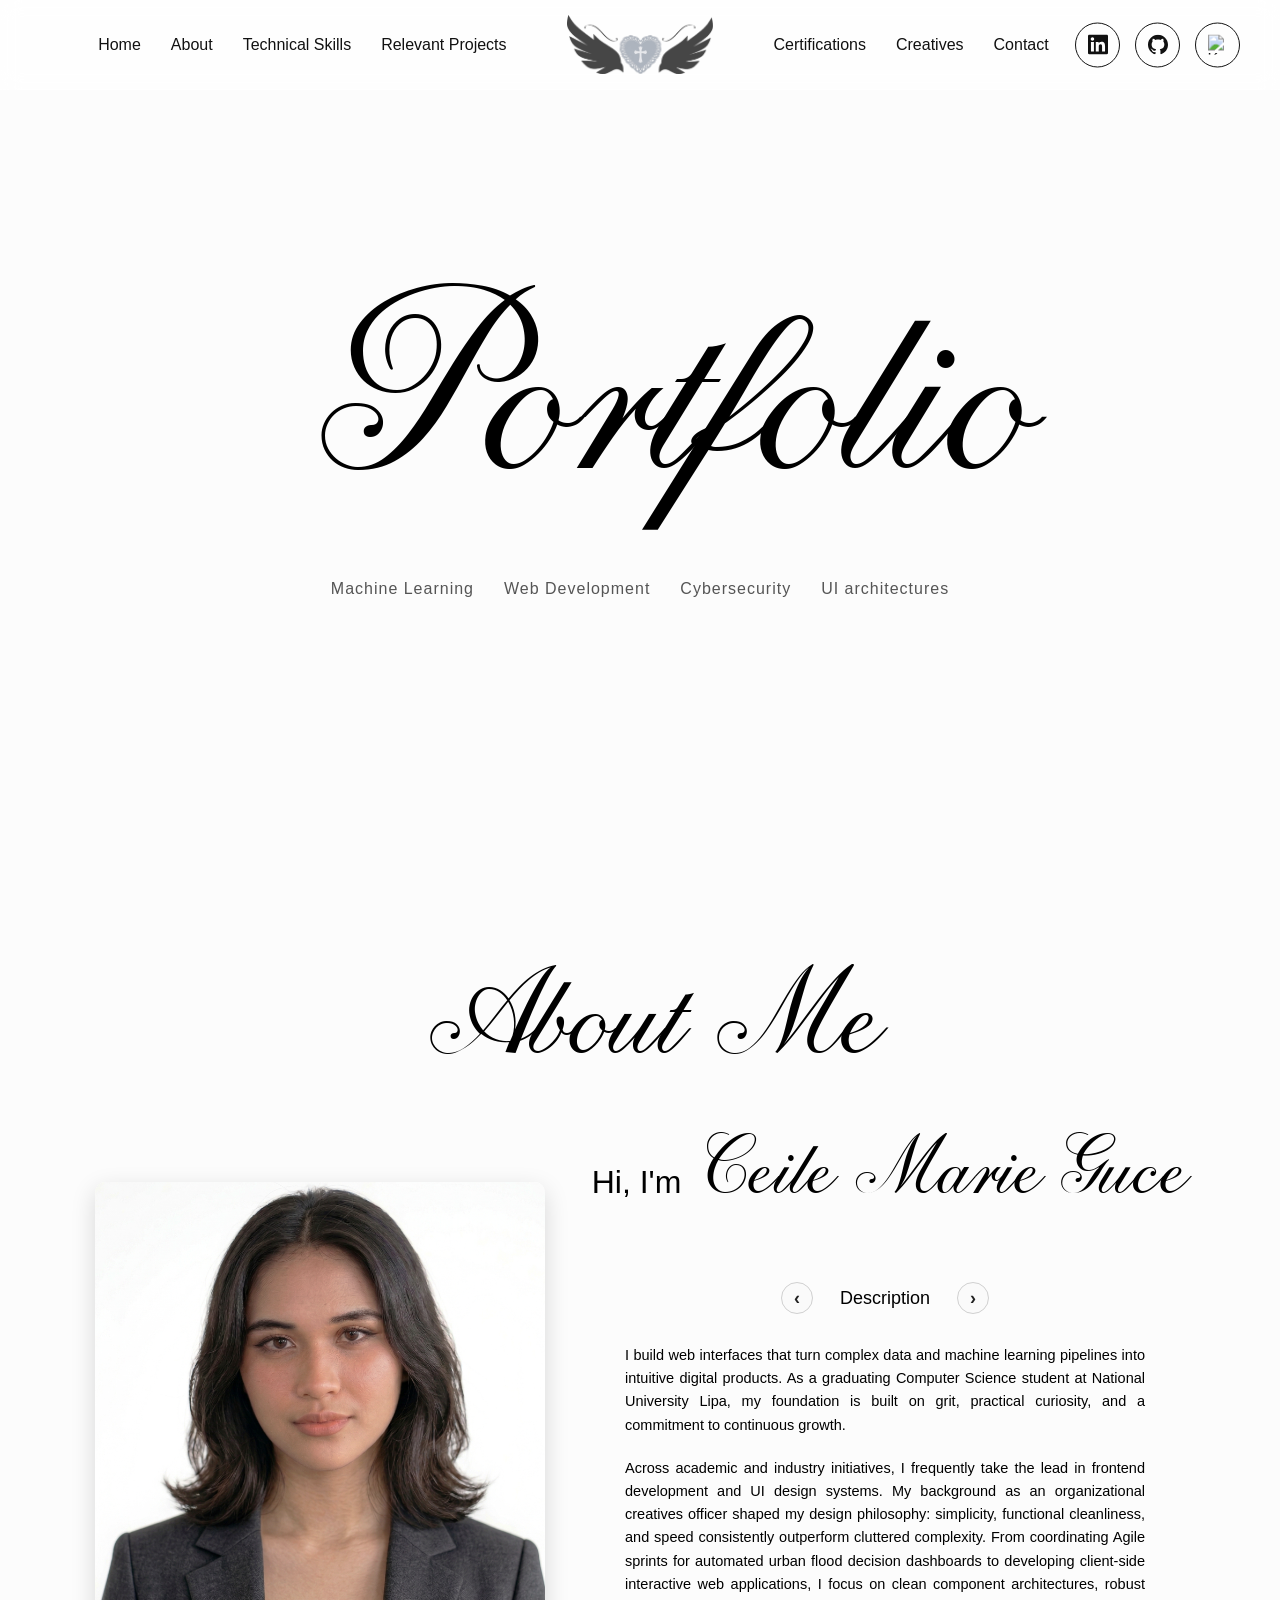
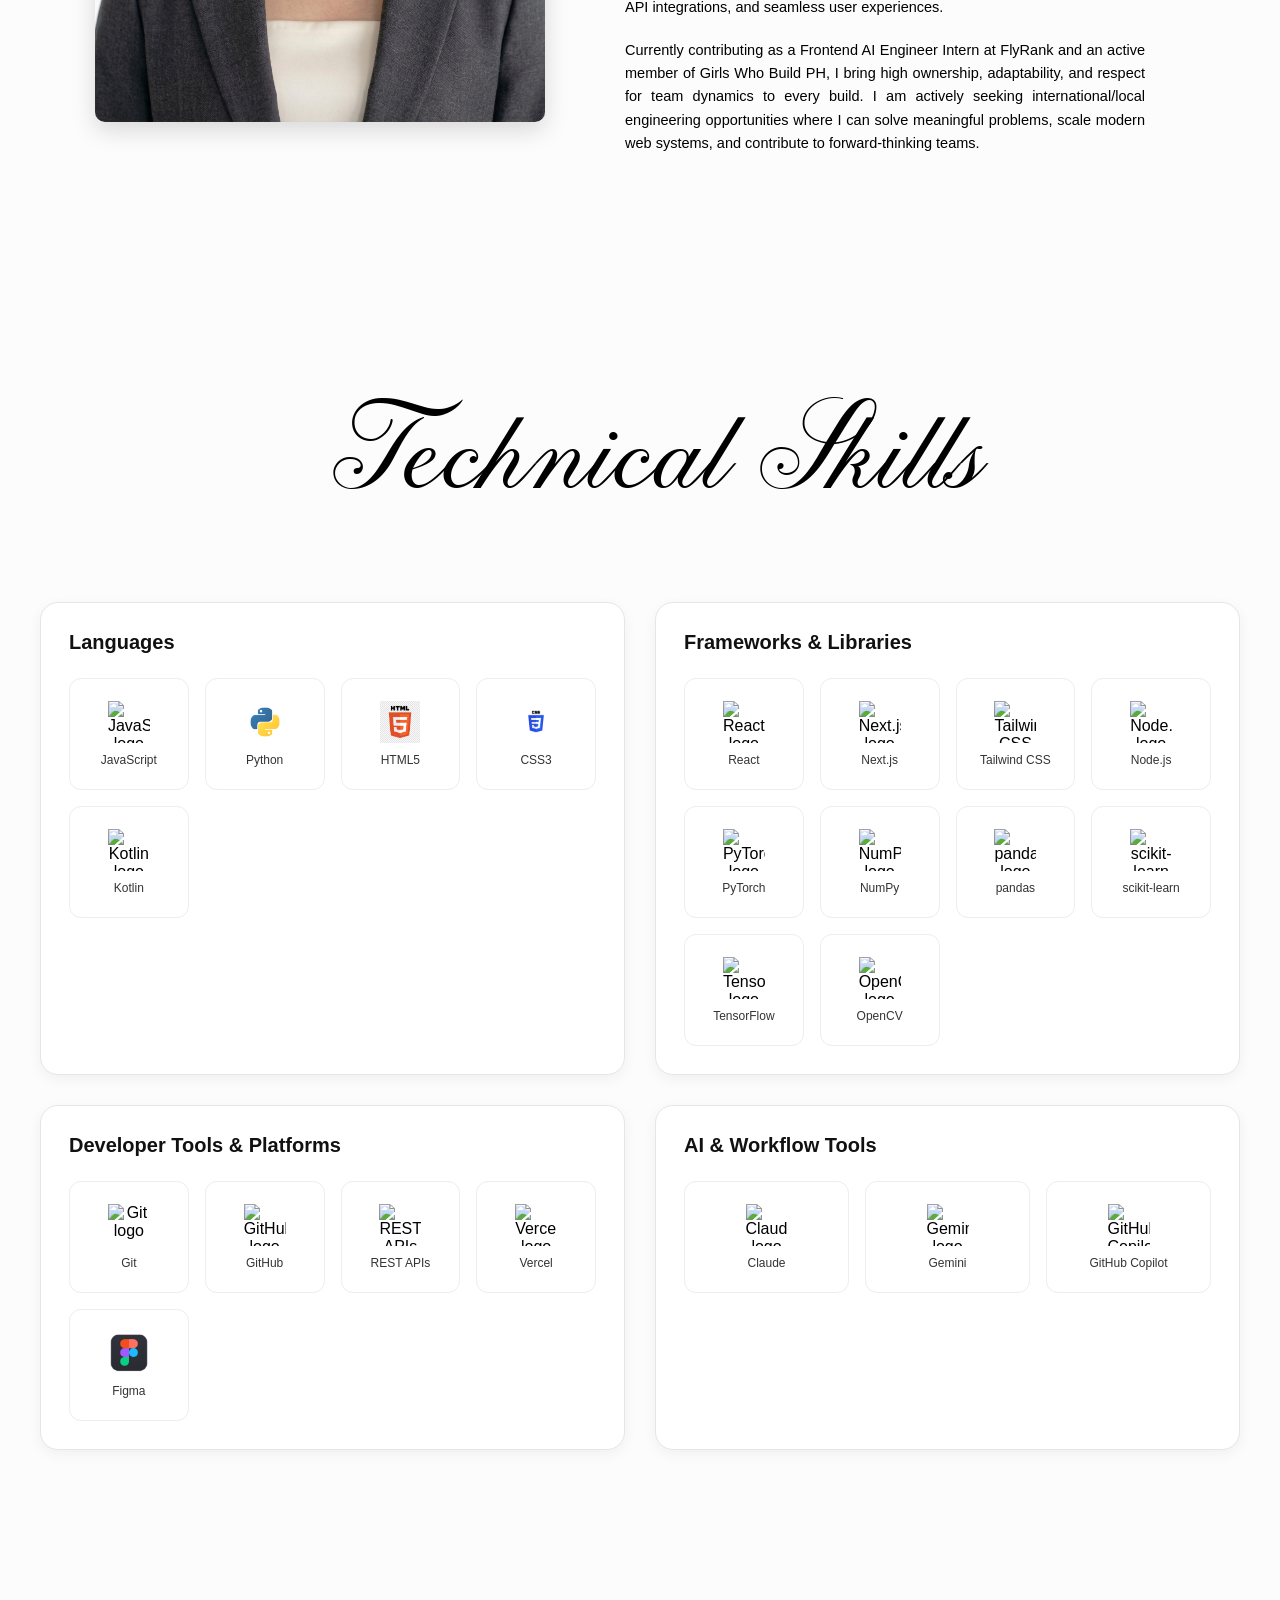
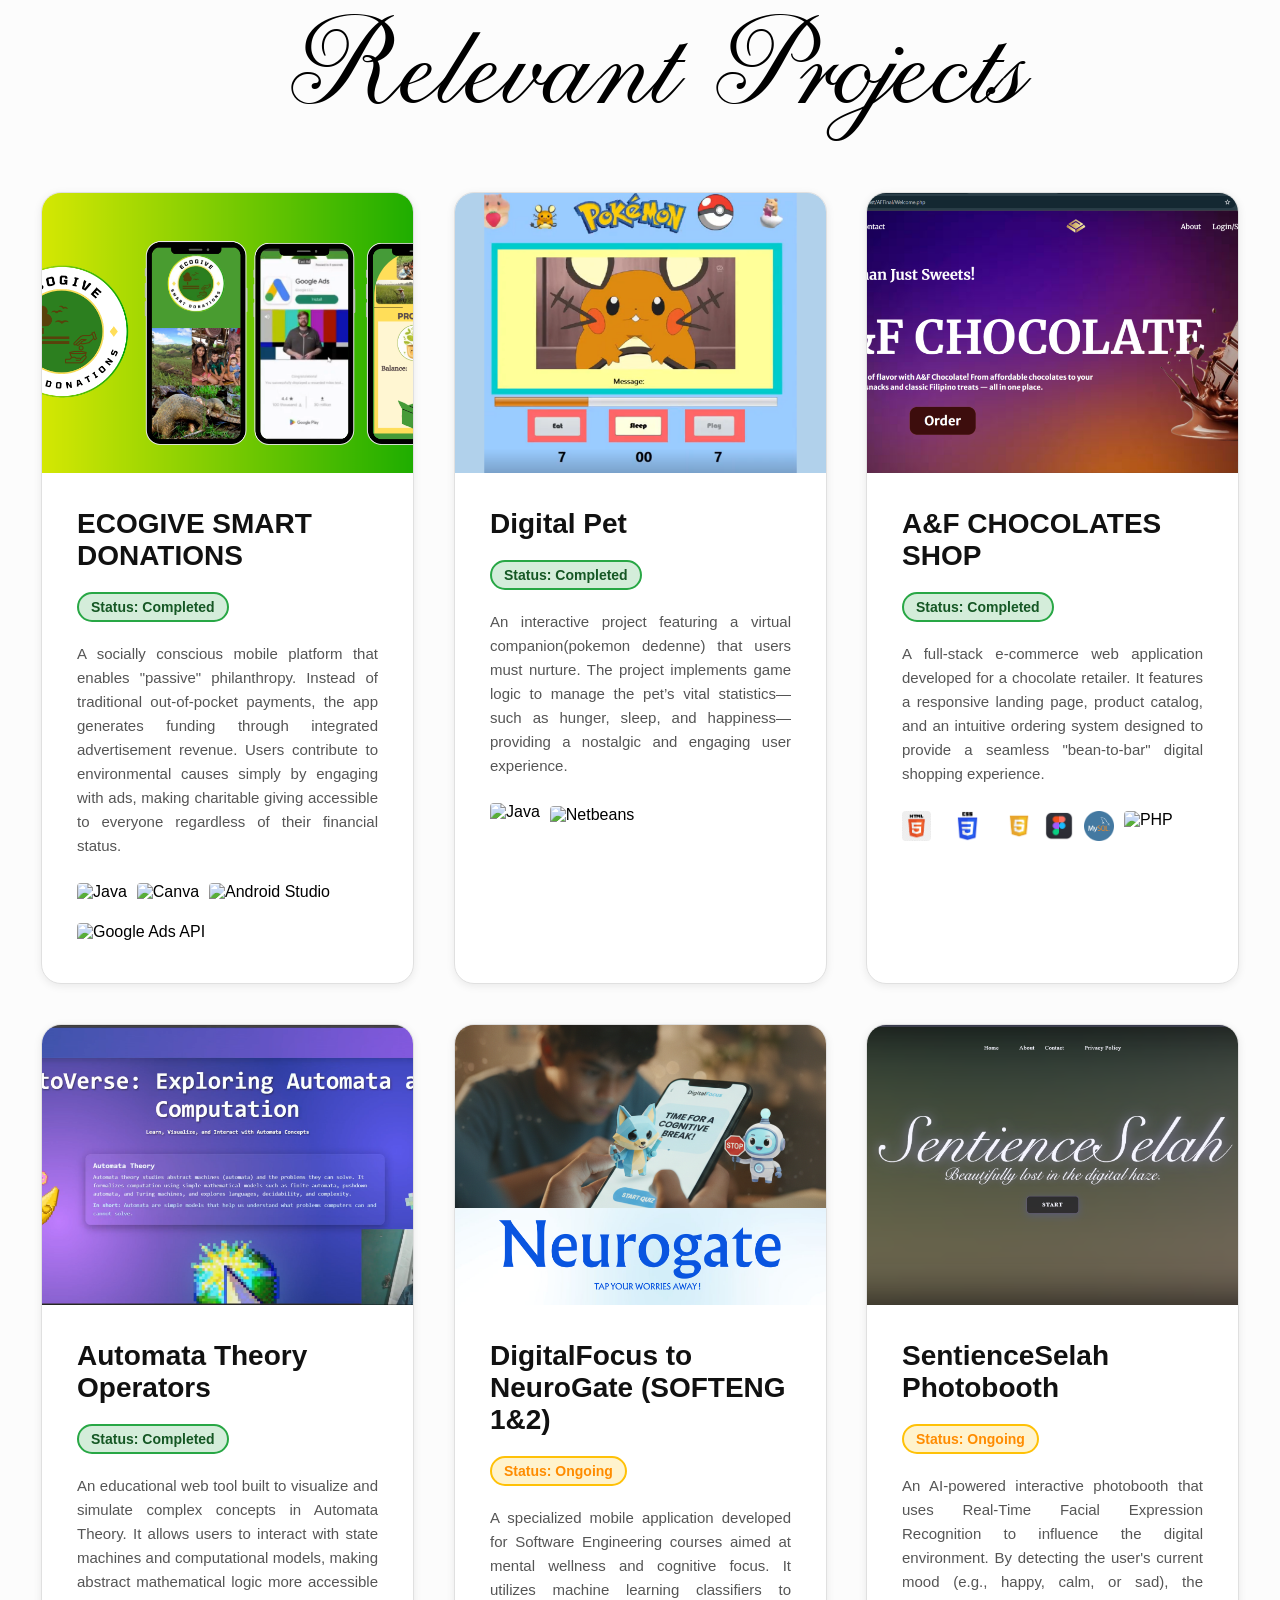
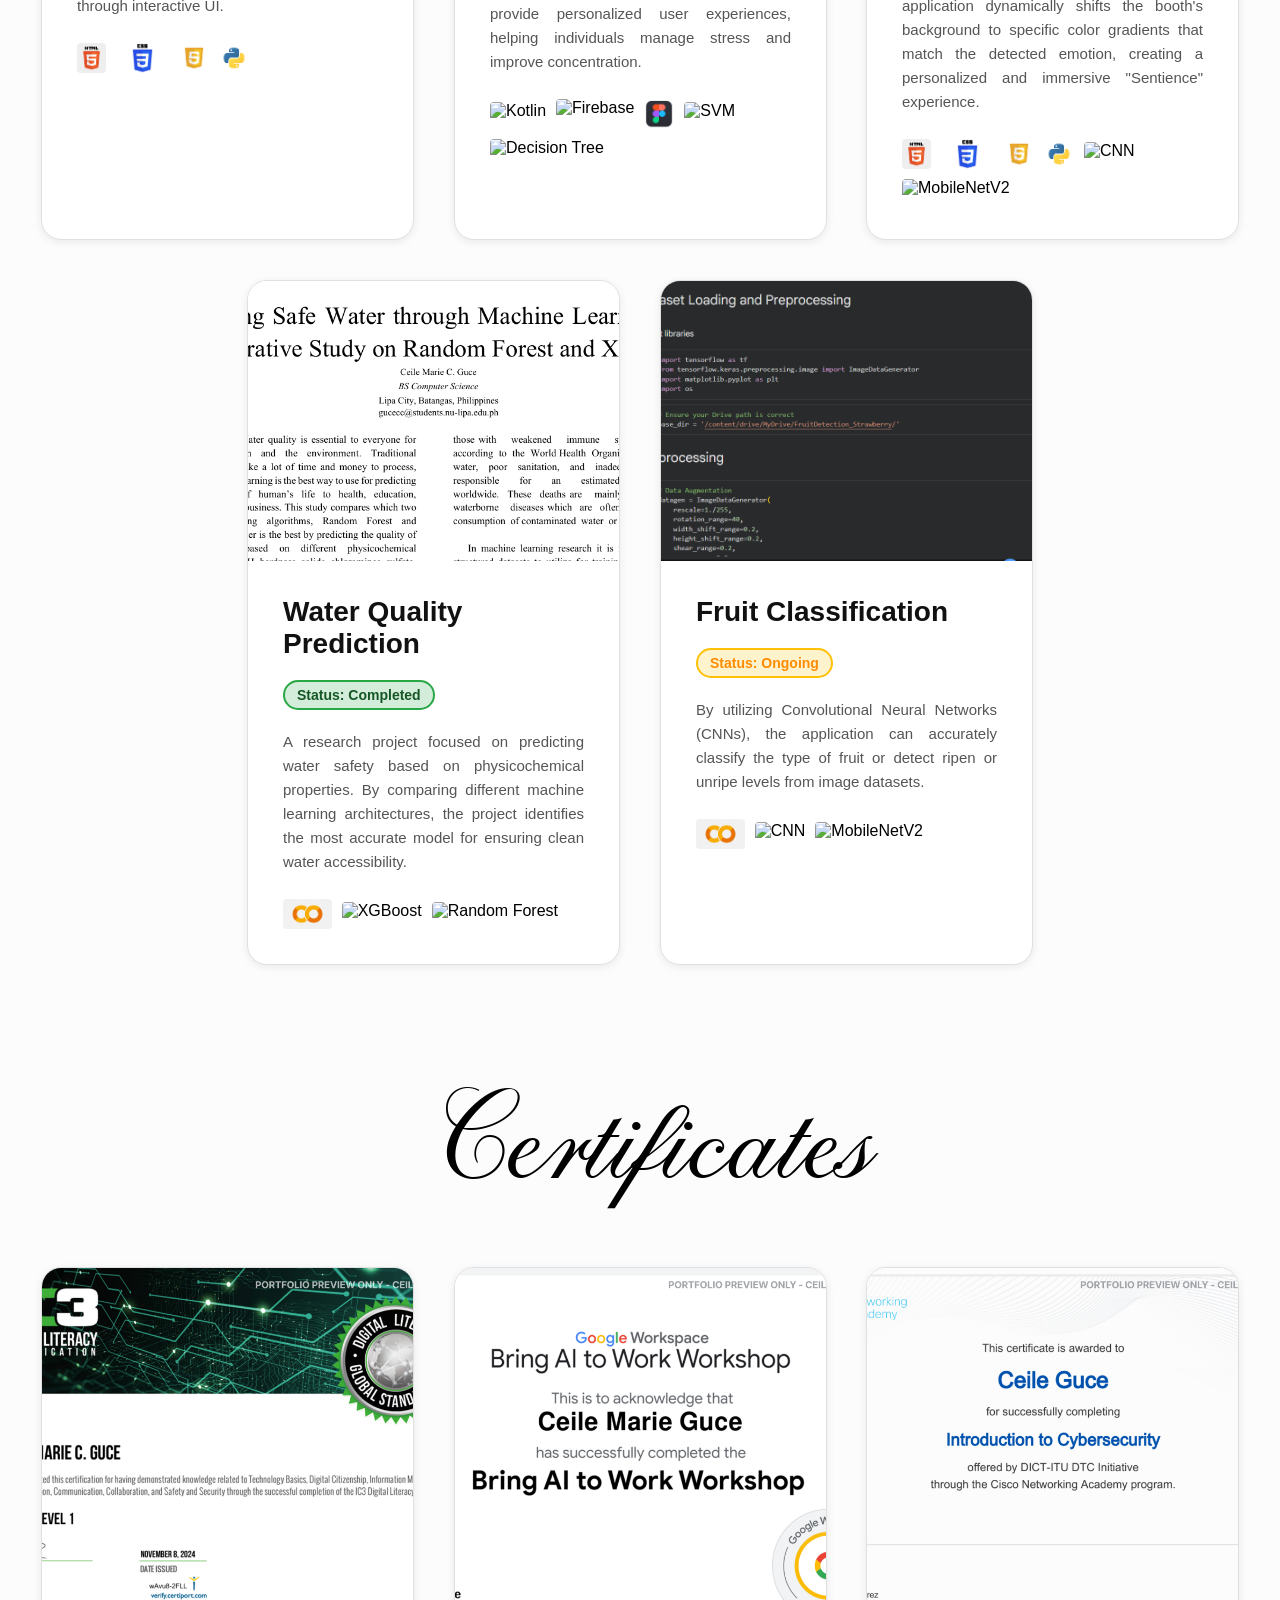
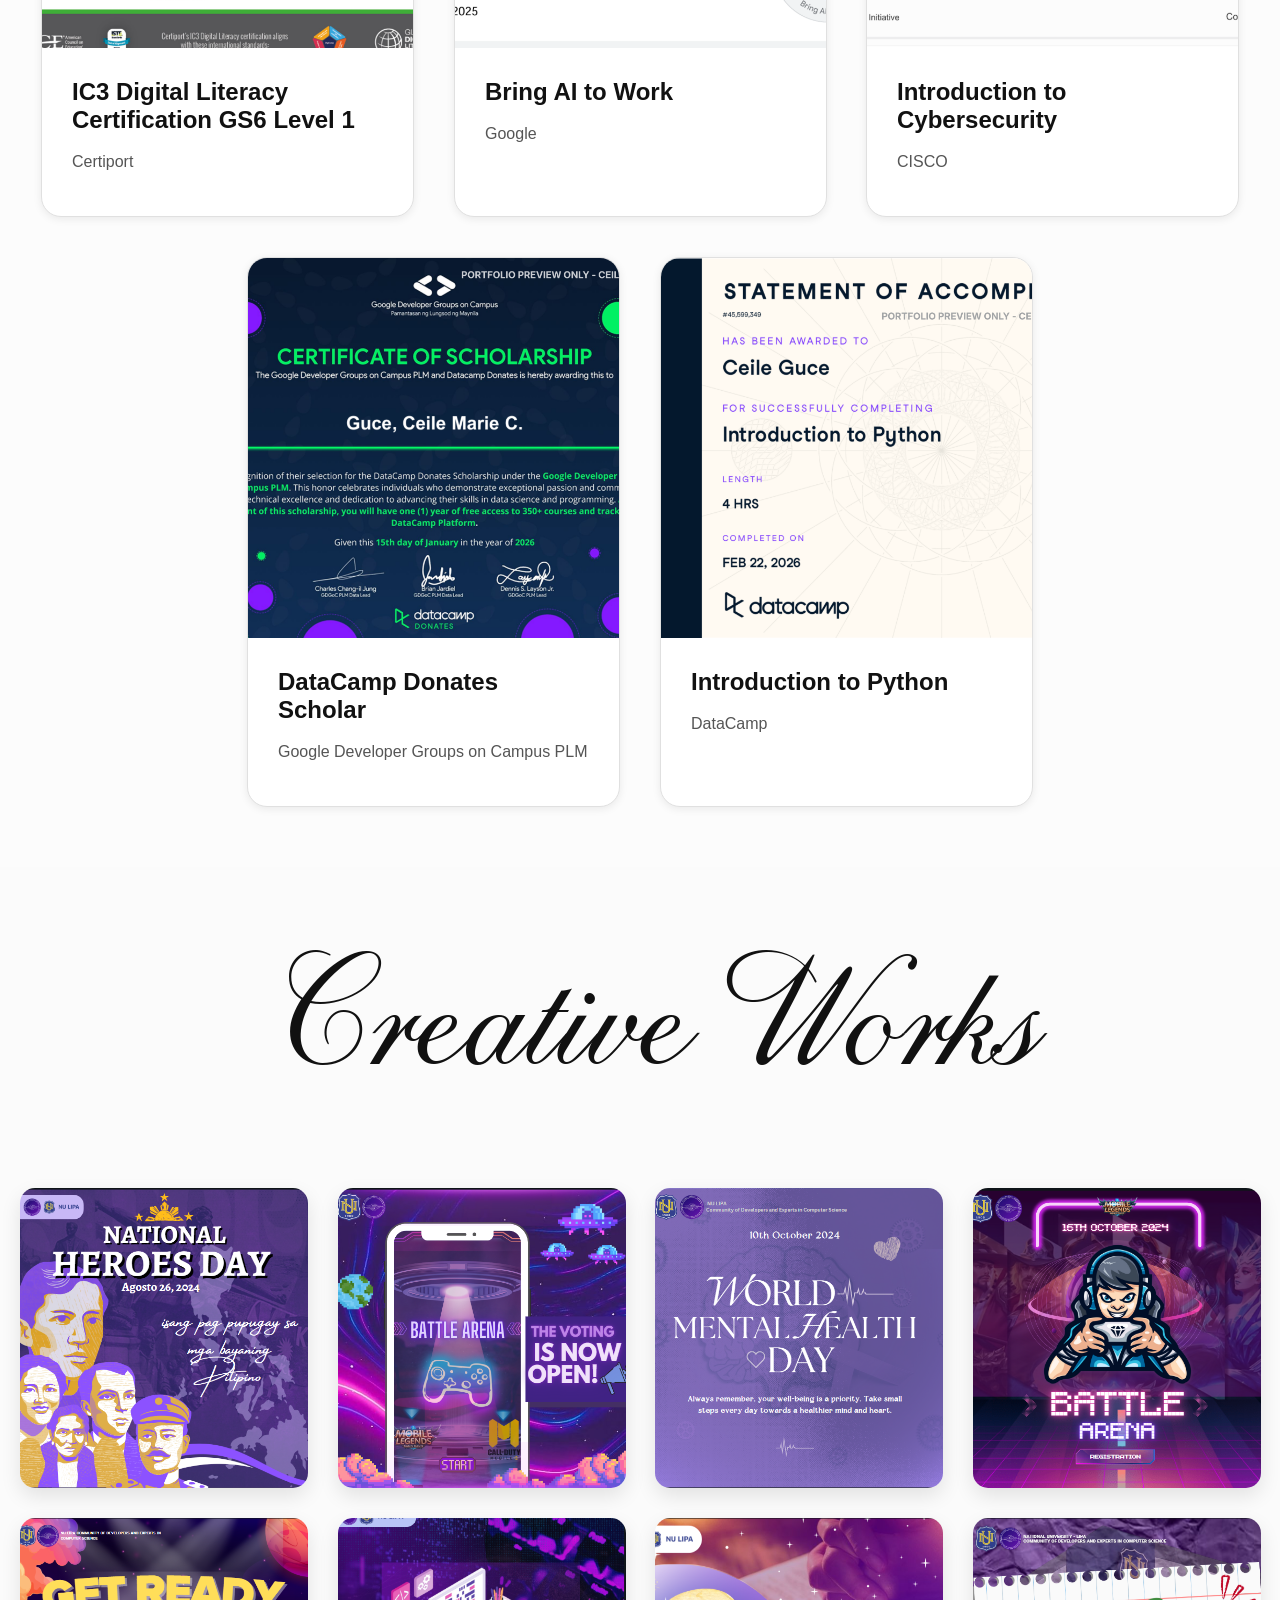
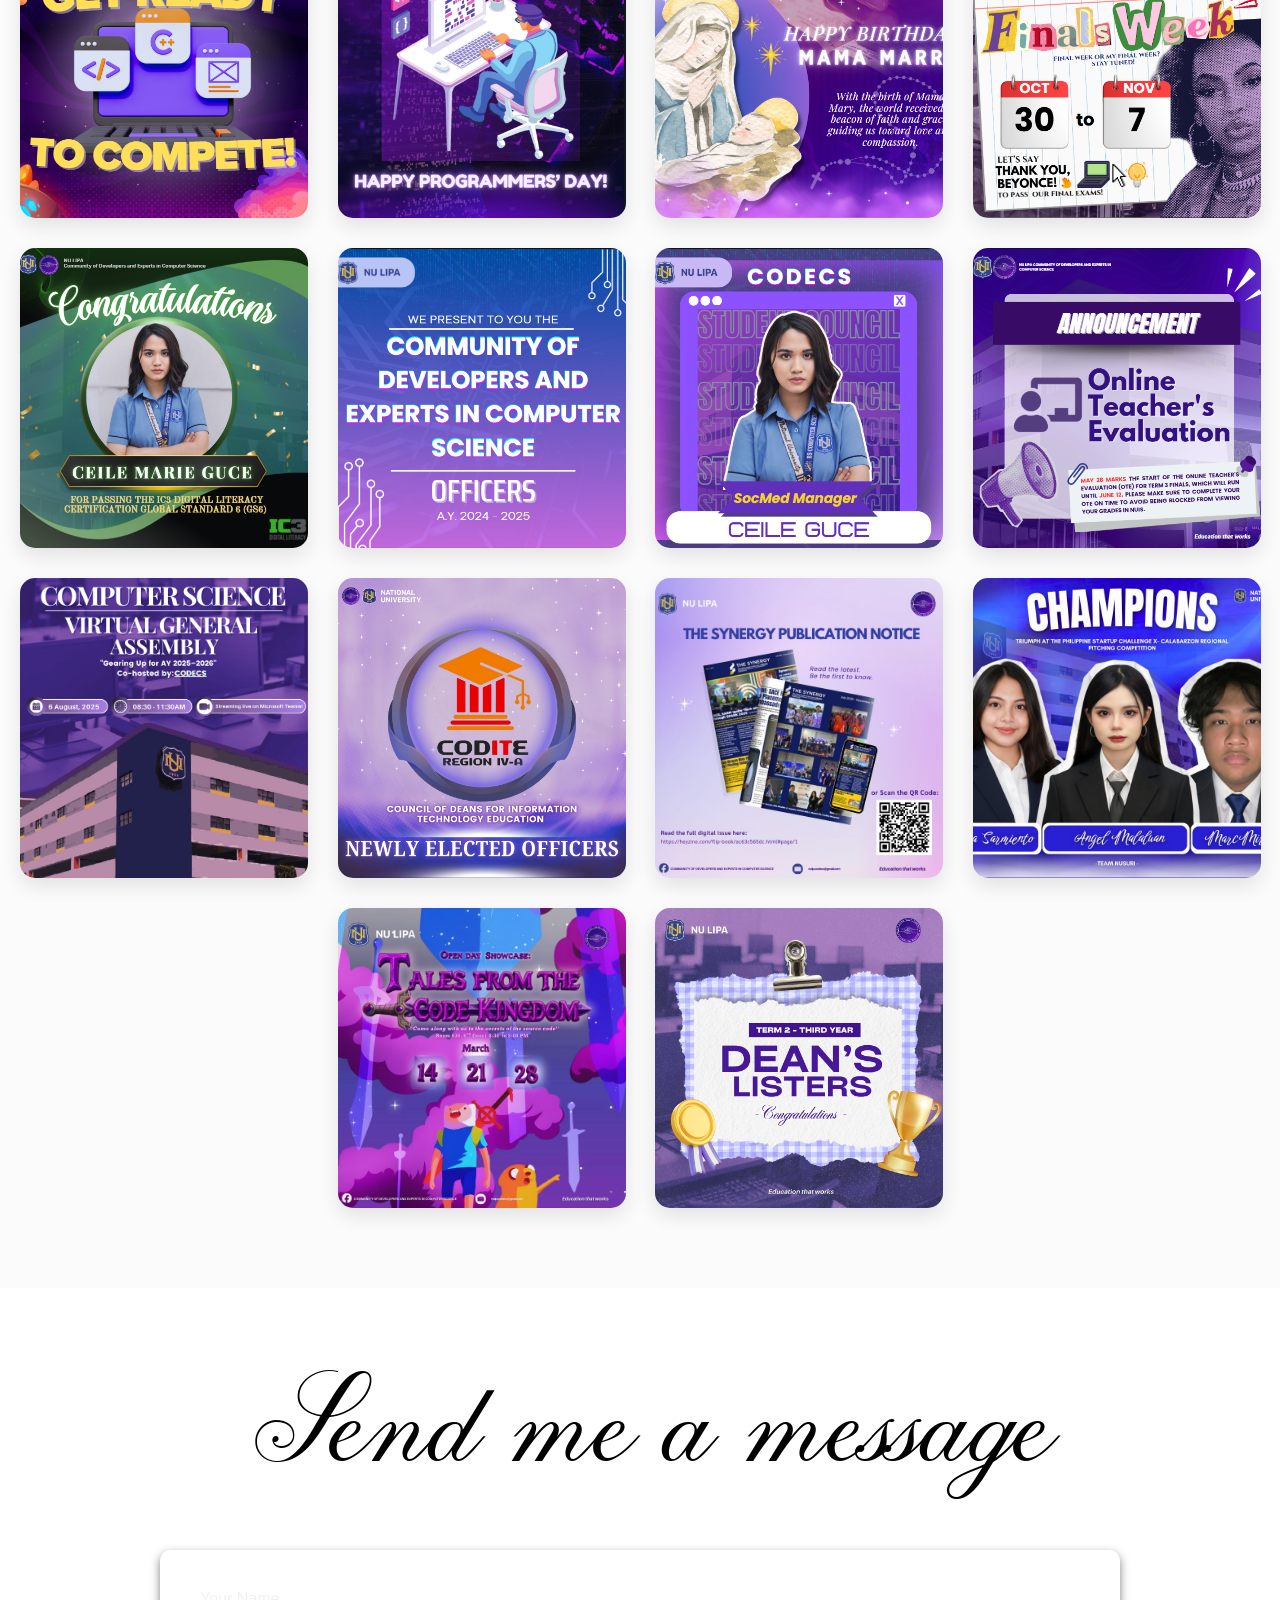
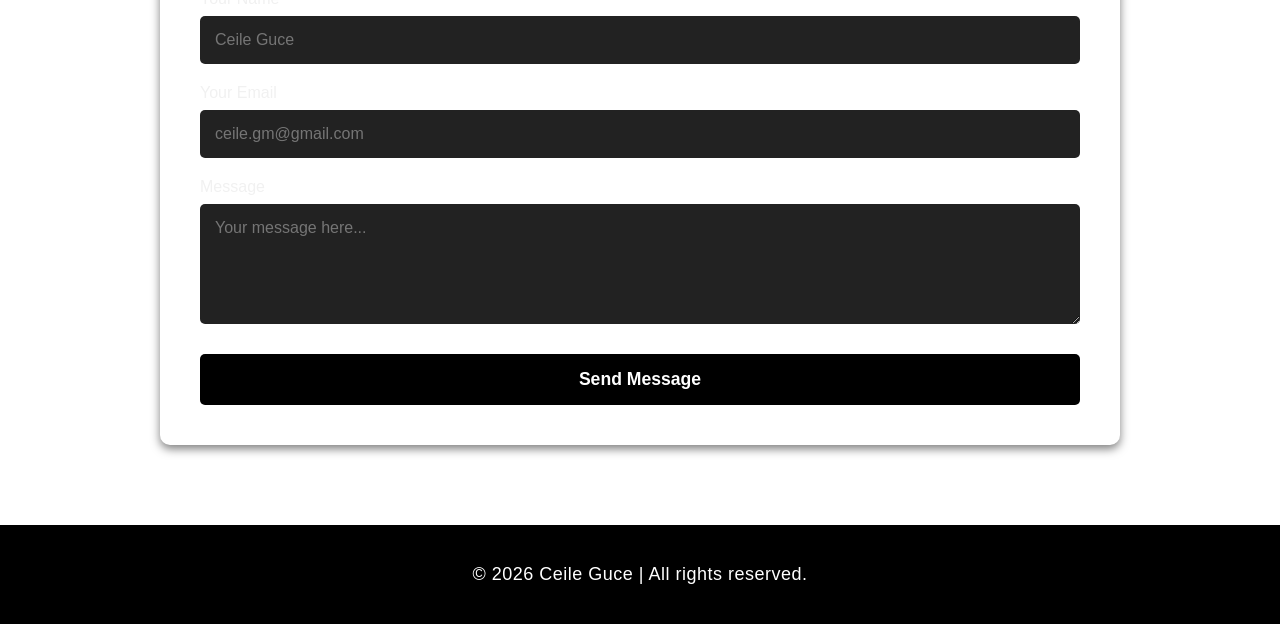
==== commit 9be8eb0b: "analytics" ====
--- a/index.html
+++ b/index.html
@@ -9,6 +9,12 @@
   <link rel="shortcut icon" href="images/icon.png" type="image/png">
   <link rel="stylesheet" href="styles.css?v=2">
   <script src="script.js"></script>
+  <script>
+    window.va = window.va || function () {
+      (window.vaq = window.vaq || []).push(arguments);
+    };
+  </script>
+  <script defer src="/_vercel/insights/script.js"></script>
 </head>
 <body>
 
@@ -611,4 +617,3 @@
 
 
 
-
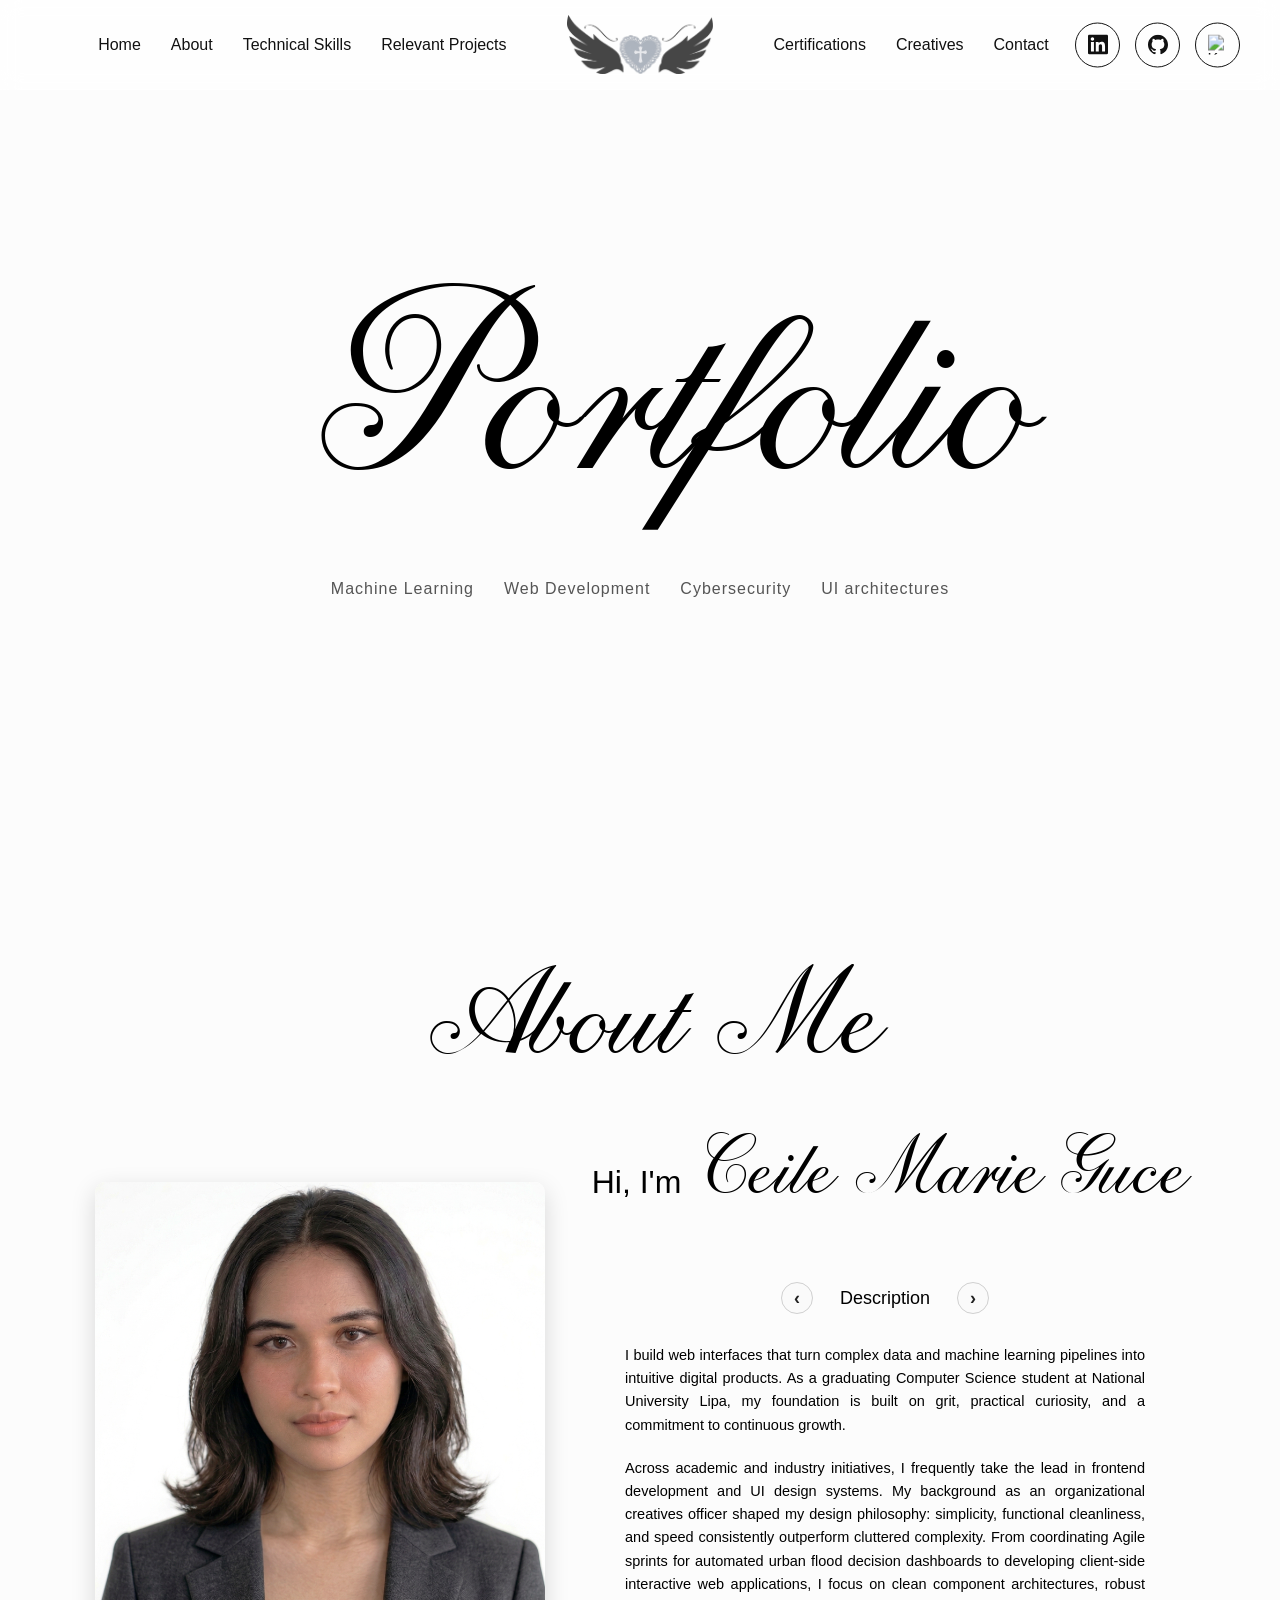
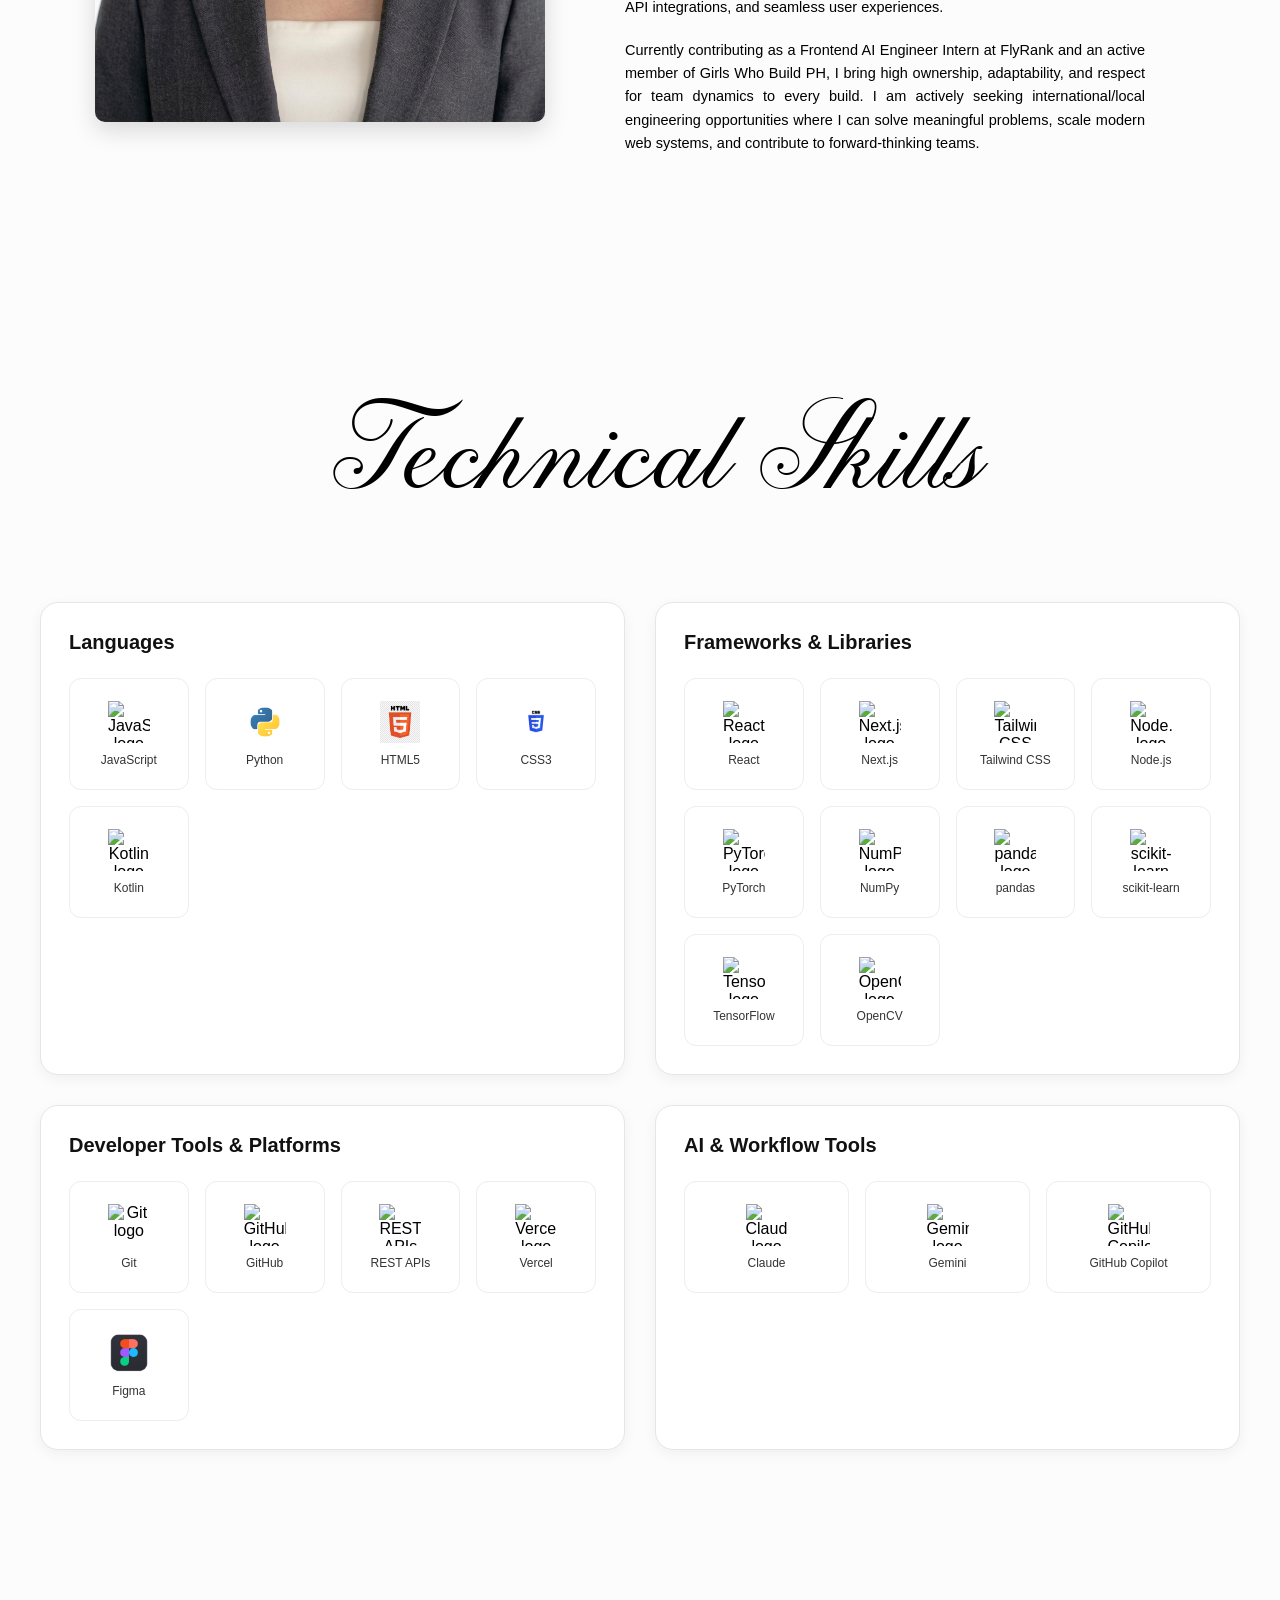
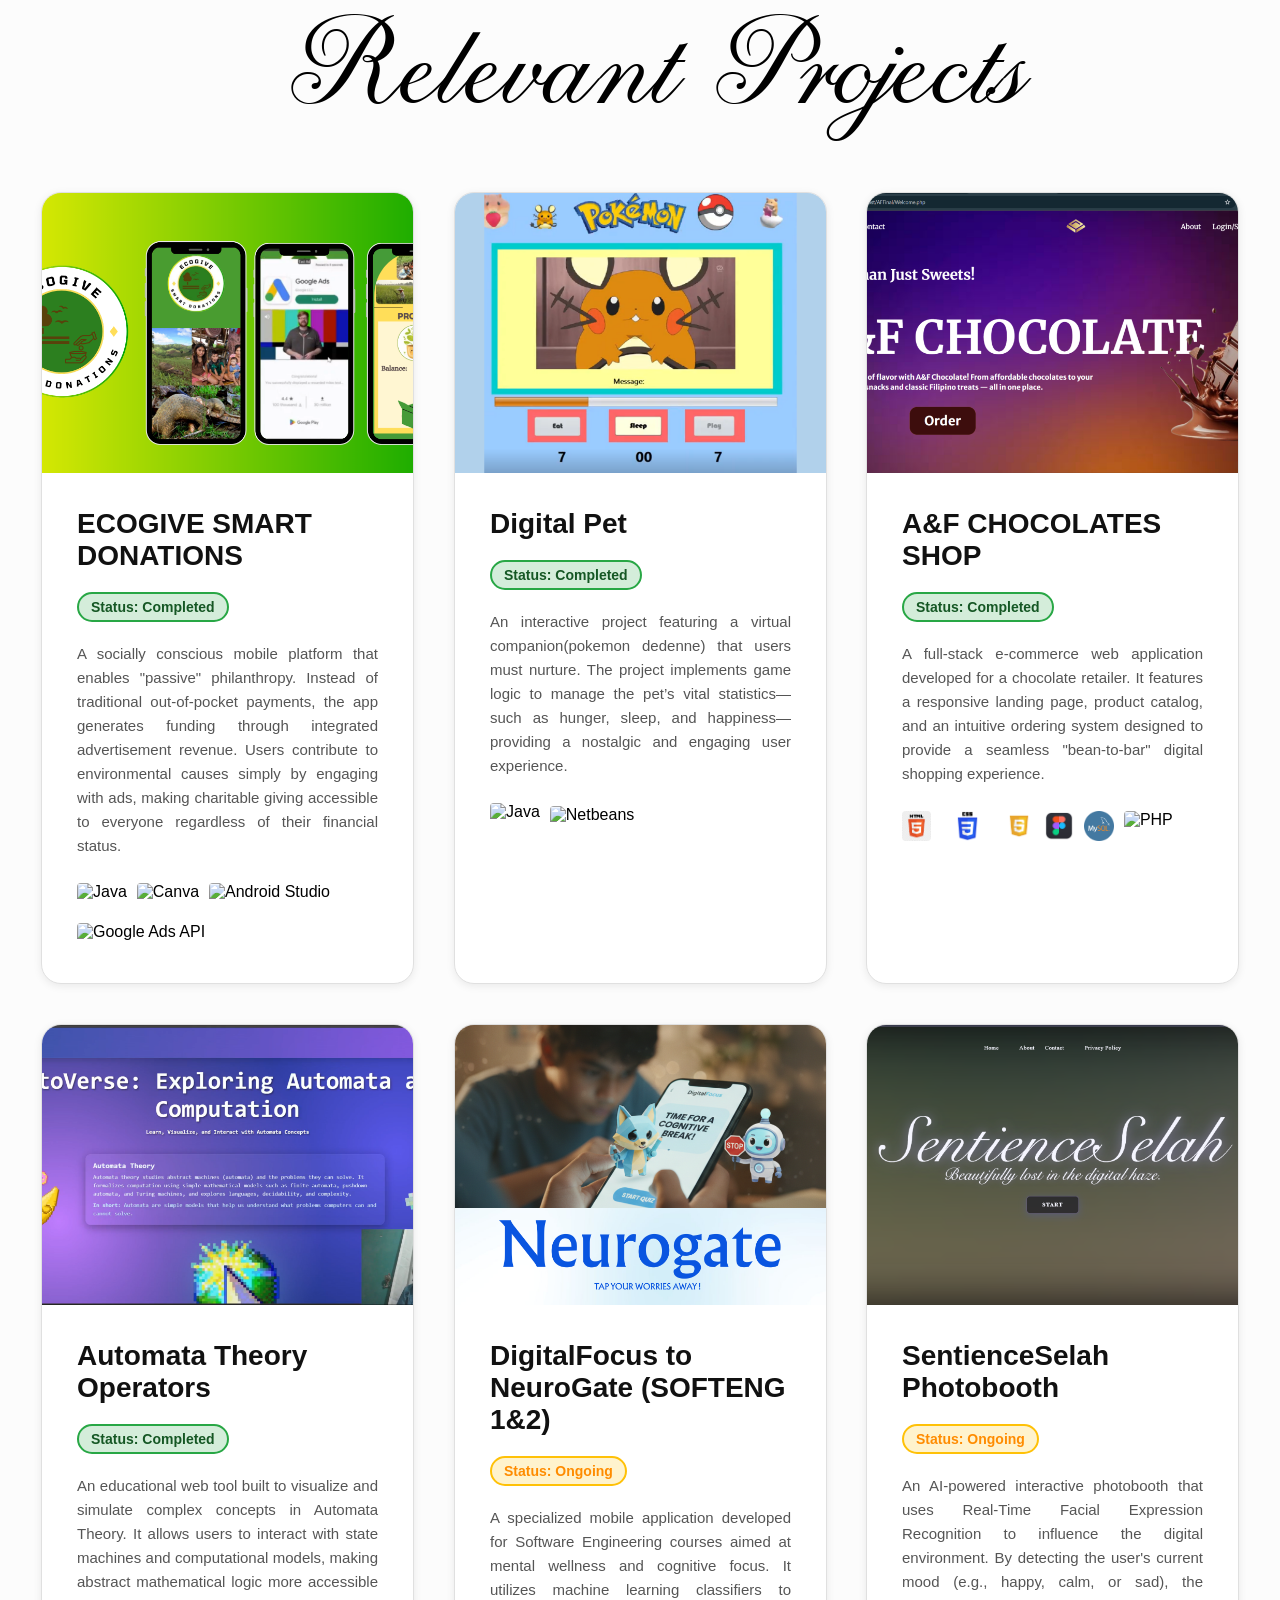
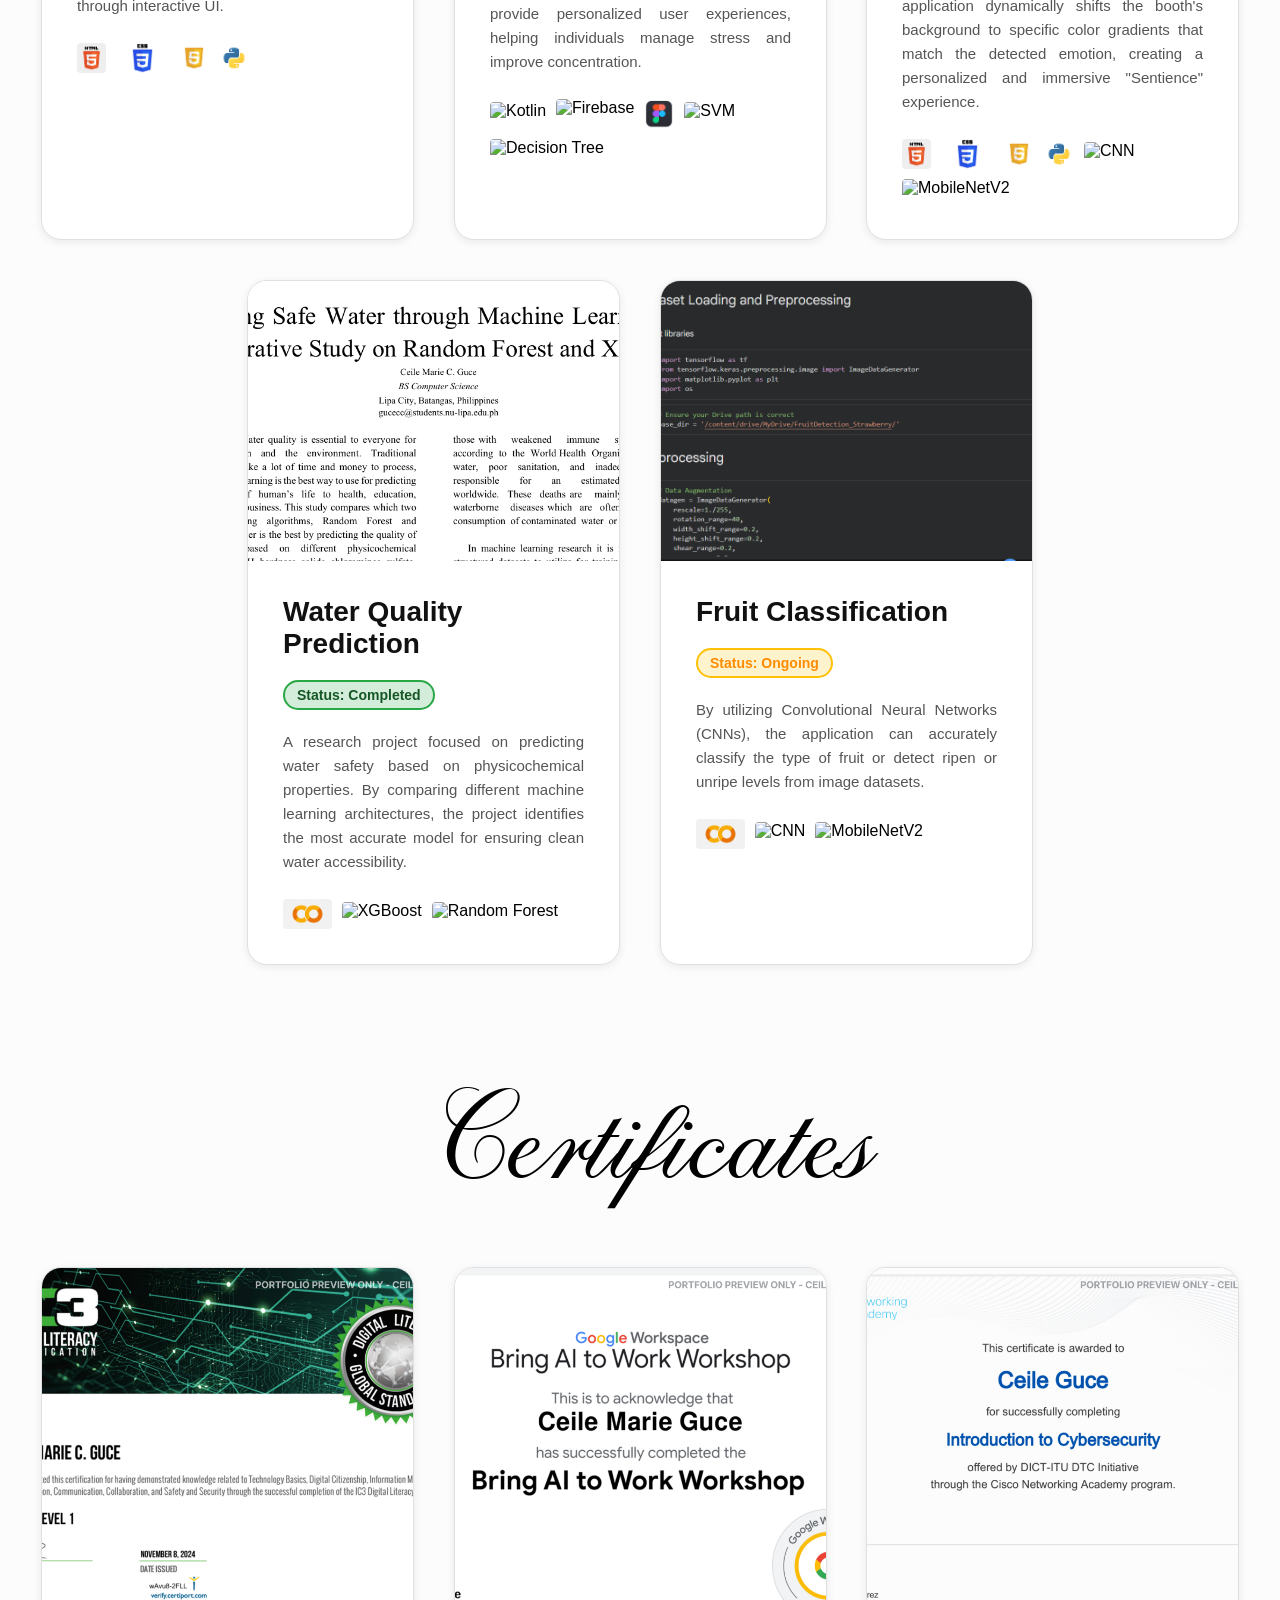
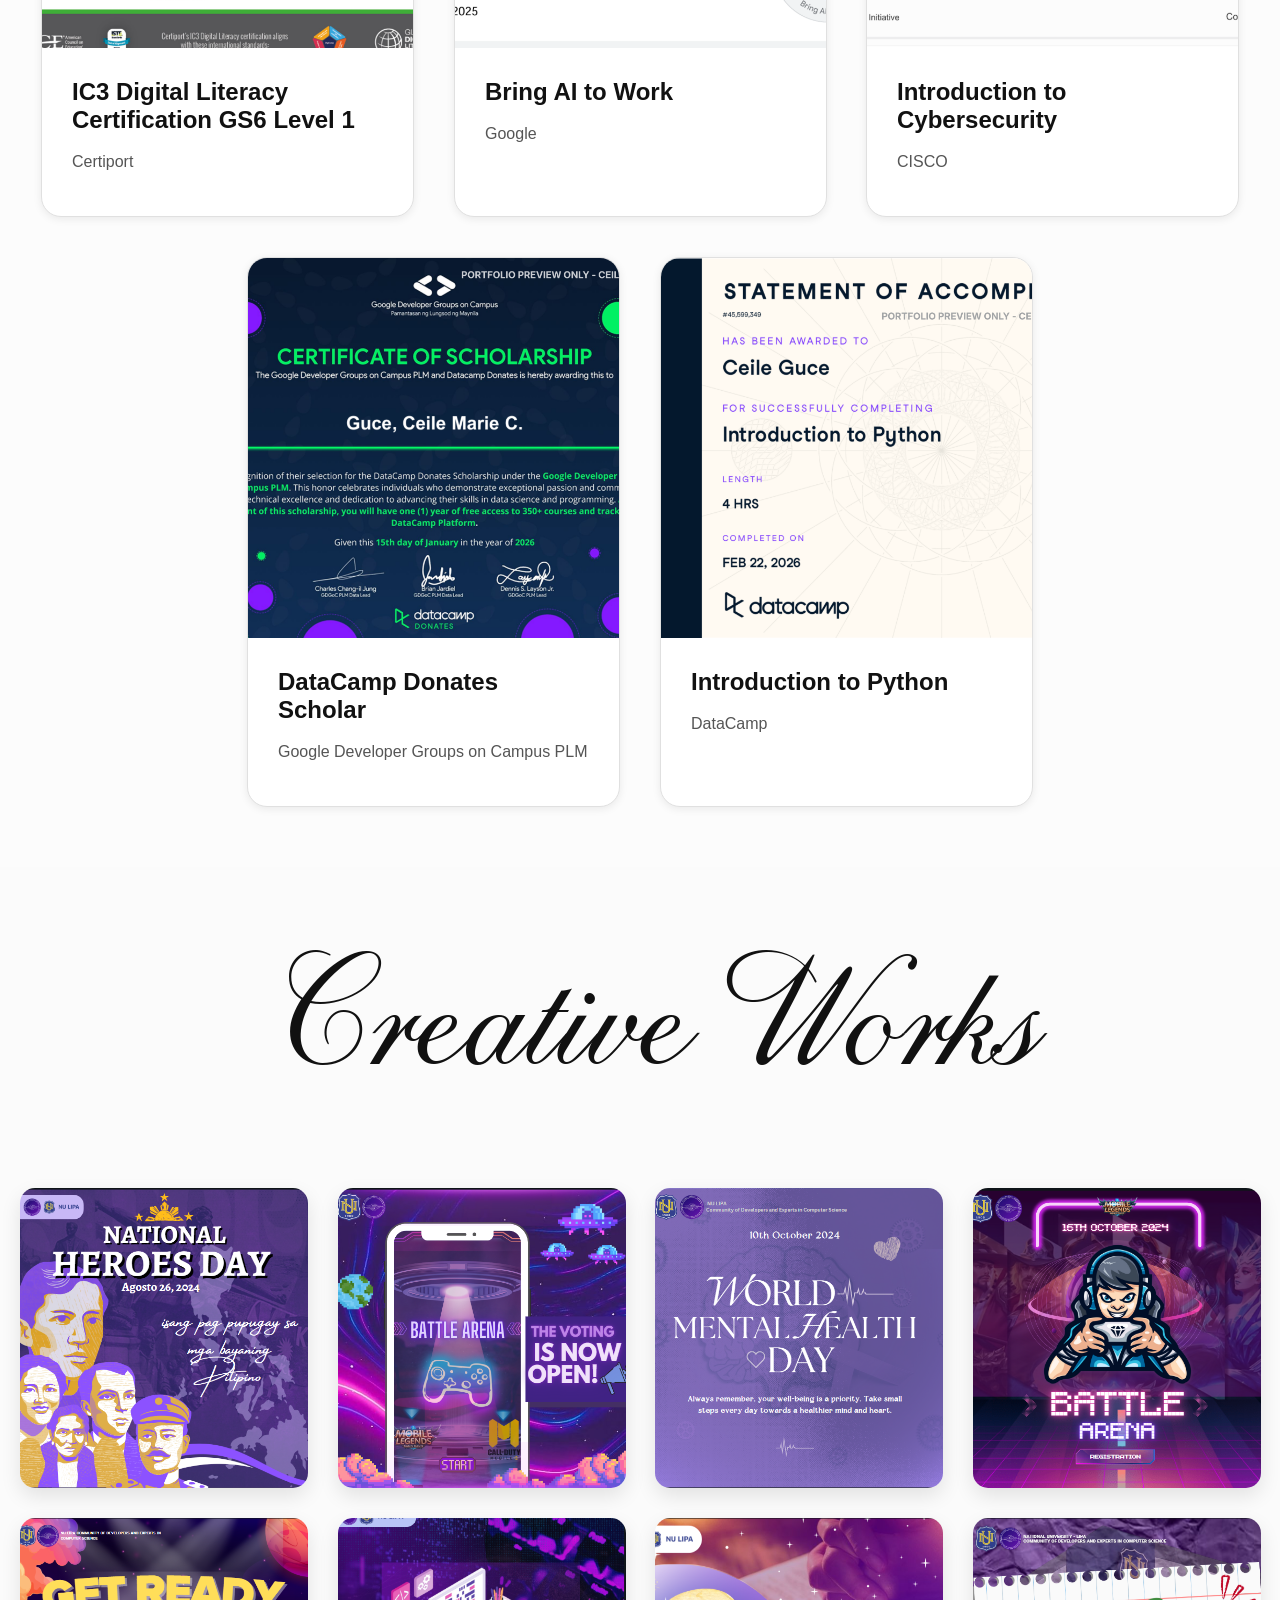
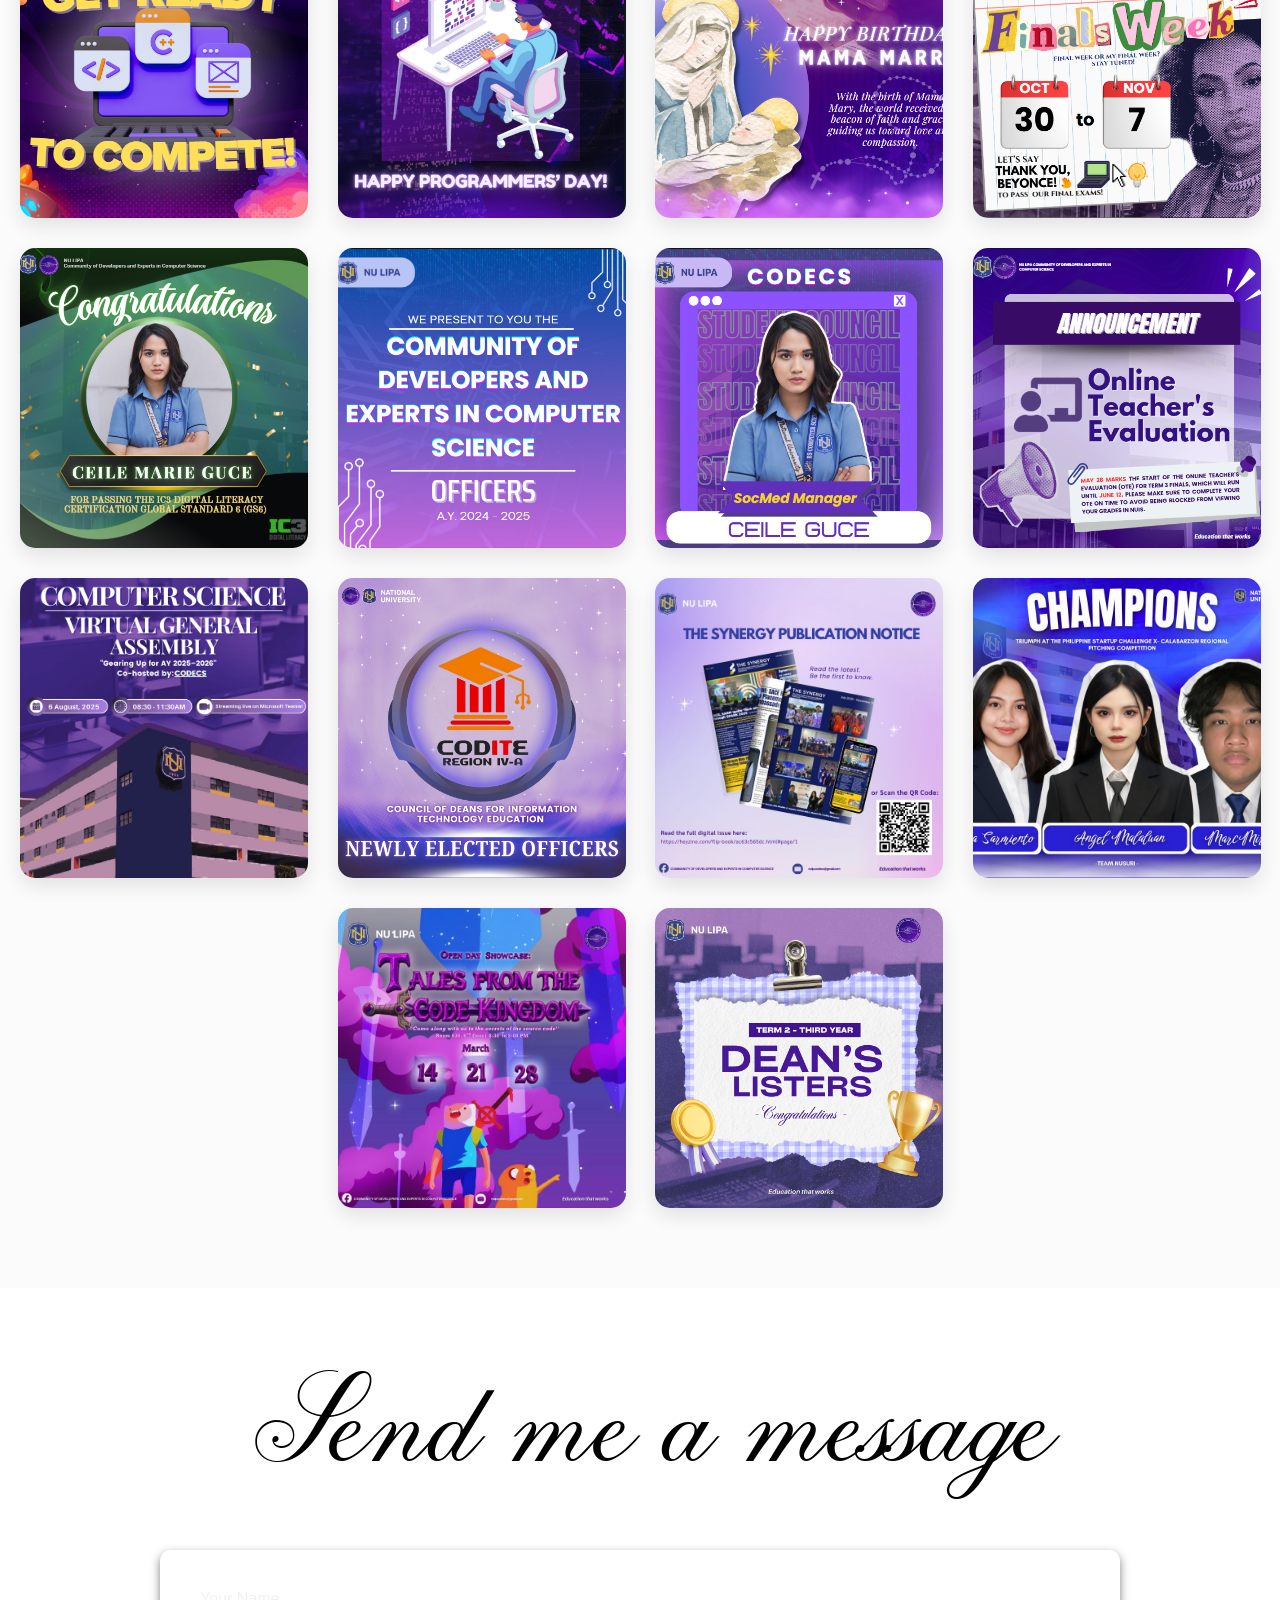
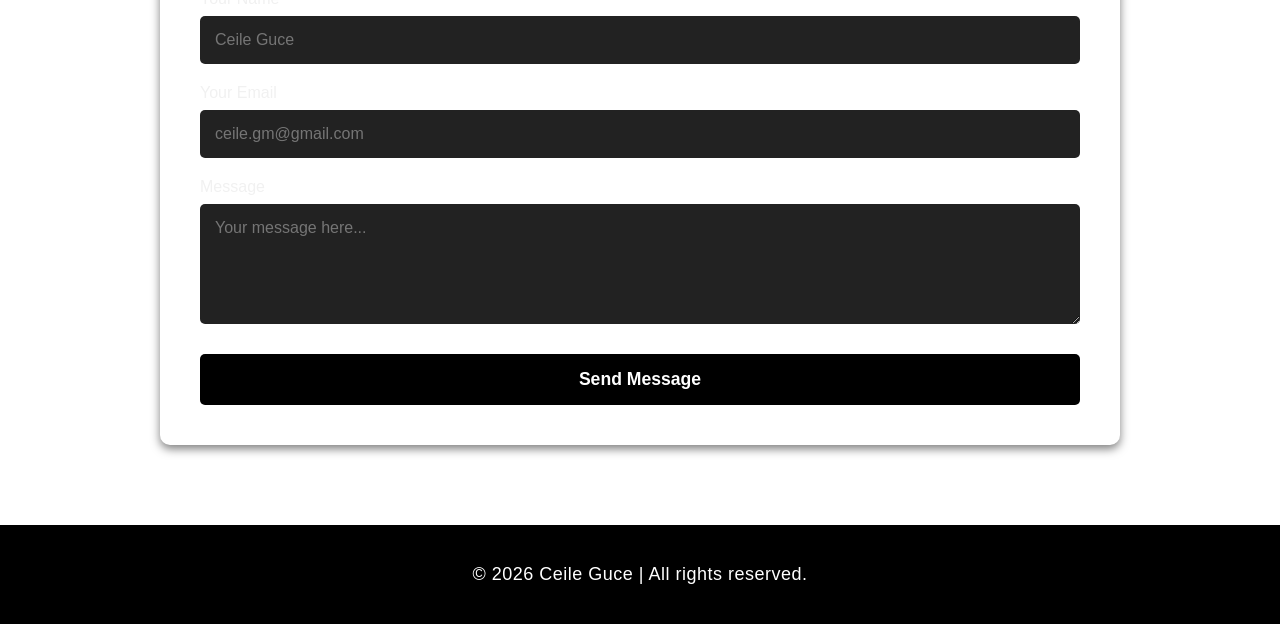
==== commit 81427403: "link change" ====
--- a/index.html
+++ b/index.html
@@ -47,7 +47,7 @@
 
     <!-- Social Icons at Top Right -->
     <div class="social-icons">
-        <a href="https://www.linkedin.com/in/ceile-marie-g-1647b1299/" target="_blank" rel="noopener noreferrer" class="social-circle" aria-label="LinkedIn">
+        <a href="https://www.linkedin.com/in/ceile-g-1647b1299/" target="_blank" rel="noopener noreferrer" class="social-circle" aria-label="LinkedIn">
             <svg viewBox="0 0 24 24" xmlns="http://www.w3.org/2000/svg">
                 <path d="M20.447 20.452h-3.554v-5.569c0-1.328-.027-3.037-1.852-3.037-1.853 0-2.136 1.445-2.136 2.939v5.667H9.351V9h3.414v1.561h.046c.477-.9 1.637-1.85 3.37-1.85 3.601 0 4.267 2.37 4.267 5.455v6.286zM5.337 7.433c-1.144 0-2.063-.926-2.063-2.065 0-1.138.92-2.063 2.063-2.063 1.14 0 2.064.925 2.064 2.063 0 1.139-.925 2.065-2.064 2.065zm1.782 13.019H3.555V9h3.564v11.452zM22.225 0H1.771C.792 0 0 .774 0 1.729v20.542C0 23.227.792 24 1.771 24h20.451C23.2 24 24 23.227 24 22.271V1.729C24 .774 23.2 0 22.222 0h.003z"/>
             </svg>
